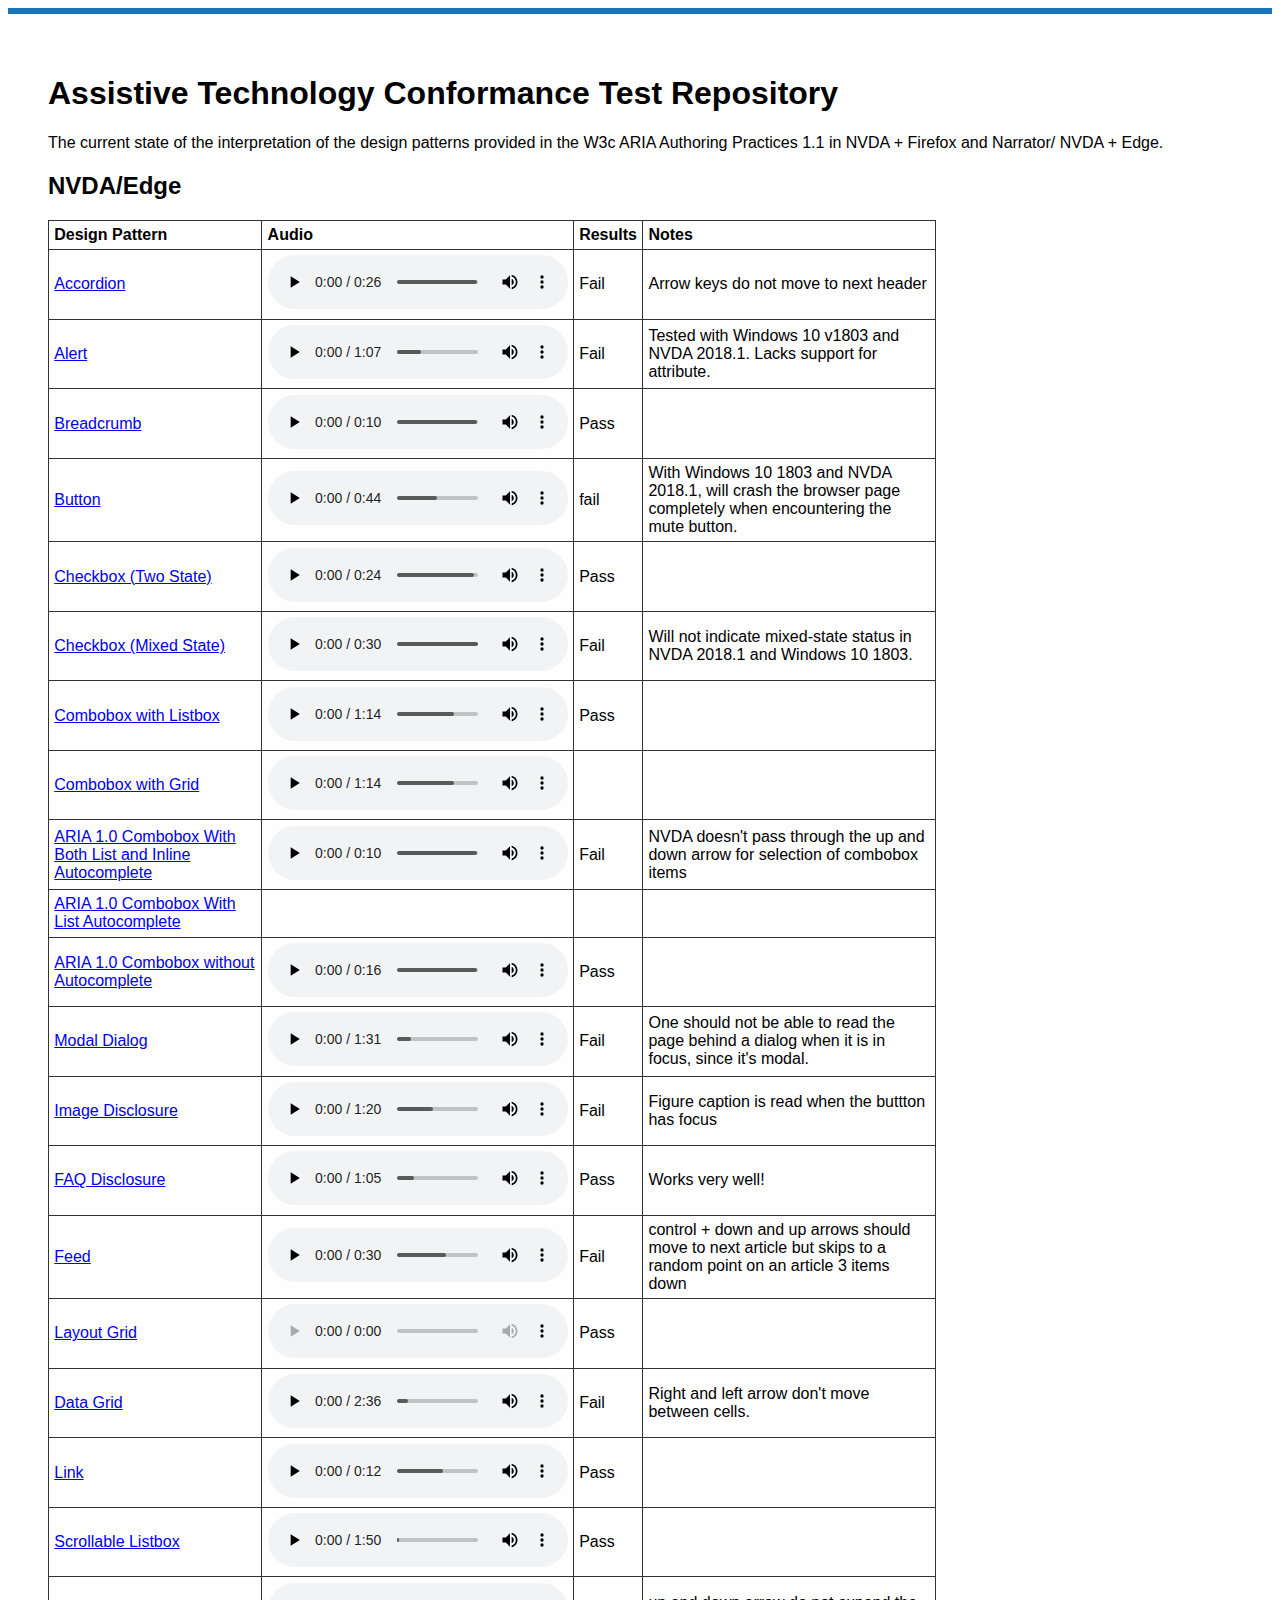
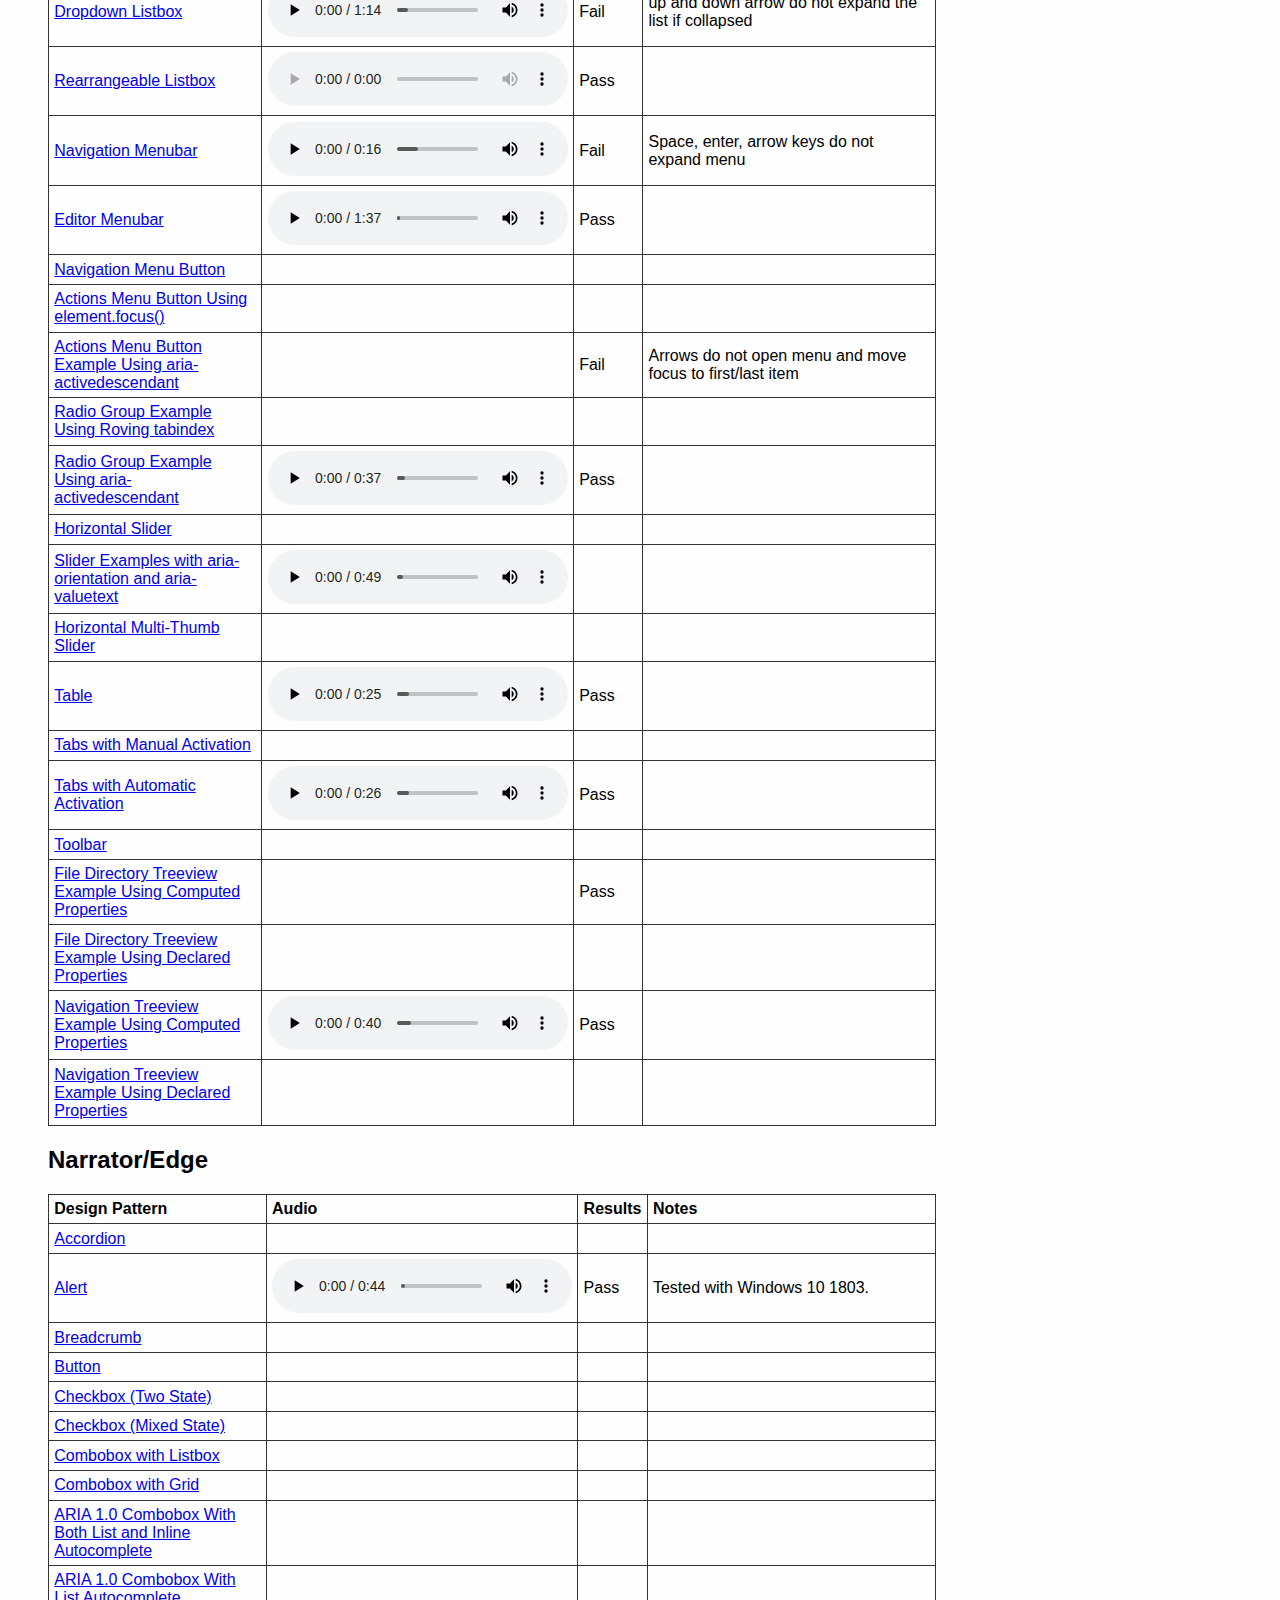
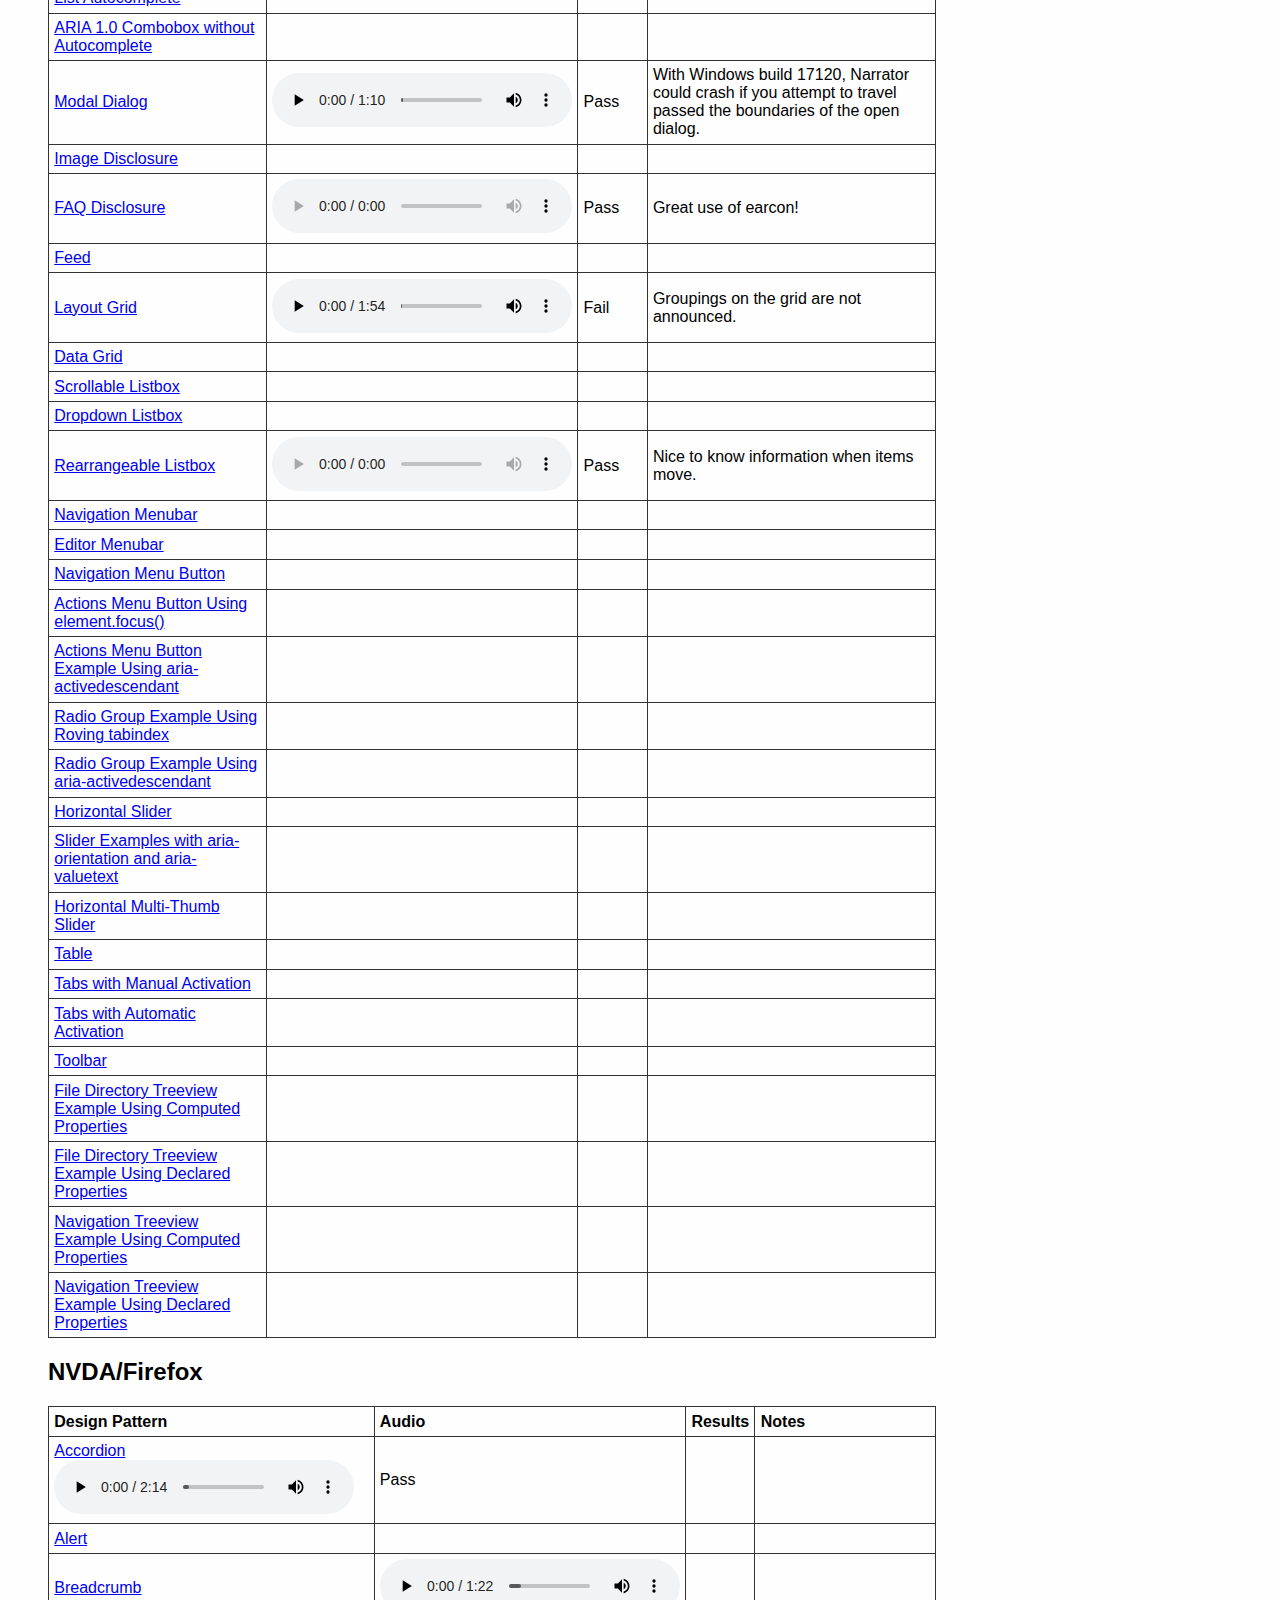
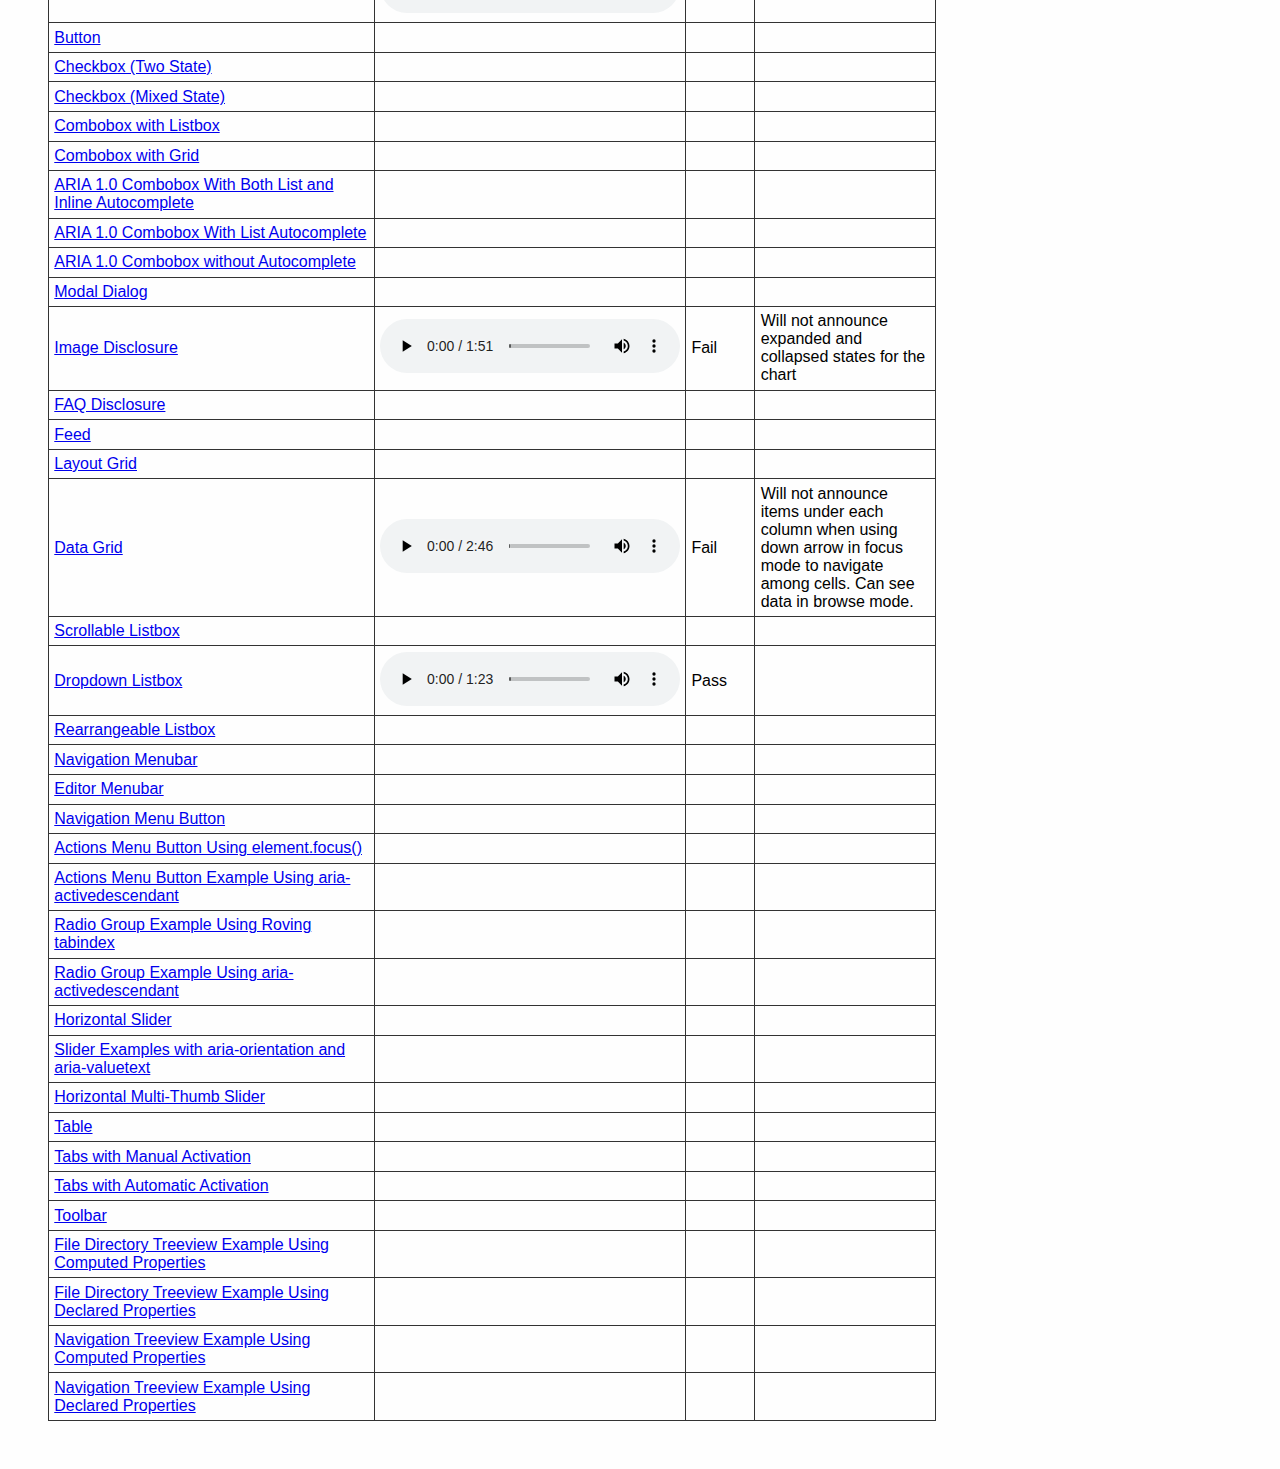
==== hostingstart.html @ 6eae8db8 "Merge branch 'master' of https://github.com/NataliePatriceTucker/ATTestRepo" ====
<!DOCTYPE html>
<html>
<head>
    <meta charset="utf-8" />
    <meta http-equiv="X-UA-Compatible" content="IE=edge">
    <title>Assistive Technology Conformance Test Repo</title>
    <link rel="stylesheet" type="text/css" media="screen" href="main.css" />
    
</head>
<body>
    <header>
        <h1>
          Assistive Technology Conformance Test Repository
        </h1>
        <p>
            The current state of the interpretation of the  design patterns provided in the W3c ARIA Authoring Practices 1.1 in NVDA +
             Firefox and Narrator/ NVDA + Edge. 
             
        </p>
      </header>
    <main>
        <h2>NVDA/Edge</h2>
<table>
    <tr>
        <th>Design Pattern</th>
        <th>Audio</th>
        <th>Results</th>
        <th>Notes </th>
    </tr>
    <tr>
        <td><a href="https://www.w3.org/TR/wai-aria-practices/examples/accordion/accordion.html">Accordion</a></td>
        <td> <audio src="audio/accordion-nve.mp3" controls></audio></td>
        <td>Fail</td>
        <td>Arrow keys do not move to next header</td>
    </tr>
    <tr>
        <td><a href="https://www.w3.org/TR/wai-aria-practices/examples/alert/index.html">Alert</a></td>
        <td> <audio src="audio/alert-nve.mp3" controls> </audio> </td>
        <td> Fail</td>
        <td>Tested with Windows 10 v1803 and NVDA 2018.1. Lacks support for attribute. </td>
    </tr>
    <tr>
        <td><a href="https://www.w3.org/TR/wai-aria-practices/examples/breadcrumb/index.html">Breadcrumb</a></td>
        <td><audio src="audio/breadcrumbs-nve.mp3" controls> </audio></td>
        <td>Pass</td>
        <td></td>
    </tr>
    <tr>
        <td><a href="https://www.w3.org/TR/wai-aria-practices/examples/button/button.html">Button</a></td>
        <td><audio src="audio/button-nve.mp3" controls> </audio> </td>
        <td> fail</td>
        <td> With Windows 10 1803 and NVDA 2018.1, will crash the browser page completely when encountering the mute button. </td>
    </tr>
    <tr>
        <td><a href="https://www.w3.org/TR/wai-aria-practices/examples/checkbox/checkbox-1/checkbox-1.html">Checkbox (Two State)</a></td>
        <td><audio src="audio/checkbox1-nve.mp3" controls> </audio></td>
        <td>Pass</td>
        <td></td>
    </tr>
    <tr>
        <td><a href="https://www.w3.org/TR/wai-aria-practices/examples/checkbox/checkbox-2/checkbox-2.html">Checkbox (Mixed State)</a></td>
        <td><audio src="audio/checkbox2-nve.mp3" controls> </audio></td>
        <td>Fail </td>
        <td>Will not indicate mixed-state status in NVDA 2018.1 and Windows 10 1803. </td>
     </tr>
    <tr>
        <td><a href="https://www.w3.org/TR/wai-aria-practices-1.1/examples/combobox/aria1.1pattern/listbox-combo.html">Combobox with Listbox</a></td>
        <td><audio src="audio/listboxcombo-nve.mp3" controls></audio> </td>
        <td>Pass</td>
        <td></td>
    </tr>
    <tr>
        <td><a href="https://www.w3.org/TR/wai-aria-practices-1.1/examples/combobox/aria1.1pattern/grid-combo.html">Combobox with Grid </a></td>
        <td><audio src="audio/listboxcombo-nve.mp3" controls></audio></td>
        <td></td>
        <td></td>
    </tr>
    <tr>
        <td><a href="https://www.w3.org/TR/wai-aria-practices-1.1/examples/combobox/aria1.0pattern/combobox-autocomplete-both.html">ARIA 1.0 Combobox With Both List and Inline Autocomplete</a></td>
        <td><audio src="audio/autocompletecomboboth-nve.mp3" controls></audio></td>
        <td>Fail</td>
        <td>NVDA doesn't pass through the up and down arrow for selection of combobox items</td>
    </tr>
    <tr>
        <td><a href="https://www.w3.org/TR/wai-aria-practices-1.1/examples/combobox/aria1.0pattern/combobox-autocomplete-list.html">ARIA 1.0 Combobox With List Autocomplete </a></td>
        <td></td>
        <td></td>
        <td></td>
    </tr>
    <tr>
        <td><a href="https://www.w3.org/TR/wai-aria-practices-1.1/examples/combobox/aria1.0pattern/combobox-autocomplete-none.html">ARIA 1.0 Combobox without Autocomplete</a></td>
        <td><audio src="audio/autocompletecombonone-nve.mp3" controls></audio></td>
        <td>Pass</td>
        <td></td>
    </tr>
    <tr>
        <td><a href="https://www.w3.org/TR/wai-aria-practices-1.1/examples/dialog-modal/dialog.html">Modal Dialog</a></td>
        <td><audio src="audio/dialog-nve.mp3" controls> </audio></td>
        <td>Fail</td>
        <td>One should not be able to read the page behind a dialog when it is in focus, since it's modal. </td>
    </tr>
    <tr>
        <td><a href="https://www.w3.org/TR/wai-aria-practices-1.1/examples/disclosure/disclosure-img-long-description.html">Image Disclosure</a></td>
        <td><audio src="audio/imagedisclosure-nve.mp3" controls></audio></td>
        <td>Fail</td>
        <td>Figure caption is read when the buttton has focus</td>
    </tr>
    <tr>
        <td><a href="https://www.w3.org/TR/wai-aria-practices-1.1/examples/disclosure/disclosure-faq.html">FAQ Disclosure</a></td>
        <td><audio src="audio/disclosureFAQ-nve.mp3" controls> </audio></td>
        <td>Pass</td>
        <td>Works very well!</td>
    </tr>
    <tr>
        <td><a href="https://www.w3.org/TR/wai-aria-practices-1.1/examples/feed/feed.html">Feed</a></td>
        <td><audio src="audio/feed-nve.mp3"controls></audio></td>
        <td>Fail</td>
        <td>control + down and up arrows should move to next article but skips to a random point on an article 3 items down</td>
    </tr>
	 <tr>
        <td><a href="https://www.w3.org/TR/wai-aria-practices-1.1/examples/grid/LayoutGrids.html">Layout Grid</a></td>
        <td><audio src="audio/layoutgrid-nve.mp3" controls> </audio></td>
        <td>Pass</td>
        <td></td>
    </tr>
    <tr>
        <td><a href="https://www.w3.org/TR/wai-aria-practices-1.1/examples/grid/advancedDataGrid.html">Data Grid</a></td>
        <td><audio src="audio/datagrid-nve.mp3"controls></audio></td>
        <td>Fail</td>
        <td>Right and left arrow don't move between cells. </td>
    </tr>
    <tr>
        <td><a href="https://www.w3.org/TR/wai-aria-practices-1.1/examples/link/link.html">Link</a></td>
        <td><audio src="audio/link-nve.mp3" controls></audio></td>
        <td>Pass</td>
        <td></td>
    </tr>
    <tr>
        <td><a href="https://www.w3.org/TR/wai-aria-practices-1.1/examples/listbox/listbox-scrollable.html">Scrollable Listbox</a></td>
        <td><audio src="audio/listboxscrollable-nve.mp3" controls> </audio> </td>
        <td>Pass</td>
        <td></td>
    </tr>
    <tr>
        <td><a href="https://www.w3.org/TR/wai-aria-practices-1.1/examples/listbox/listbox-collapsible.html">Dropdown Listbox</a></td>
        <td><audio src="audio/listboxcombo-nve.mp3" controls></audio></td>
        <td>Fail</td>
        <td>up and down arrow do not expand the list if collapsed</td>
    </tr>
    <tr>
        <td><a href="https://www.w3.org/TR/wai-aria-practices-1.1/examples/listbox/listbox-rearrangeable.html">Rearrangeable Listbox</a></td>
        <td><audio src="audio/listboxarrangeable-nve.mp3" controls> </audio> </td>
        <td>Pass</td>
        <td></td>
    </tr>
	 <tr>
        <td><a href="https://www.w3.org/TR/wai-aria-practices-1.1/examples/menubar/menubar-1/menubar-1.html">Navigation Menubar</a></td>
        <td><audio src="audio/menubar-nve.mp3" controls></audio></td>
        <td>Fail</td>
        <td>Space, enter, arrow keys do not expand menu</td>
    </tr>
    <tr>
        <td><a href="https://www.w3.org/TR/wai-aria-practices-1.1/examples/menubar/menubar-2/menubar-2.html">Editor Menubar</a></td>
        <td><audio src="audio/menubaredit-nve.mp3" controls> </audio></td>
        <td>Pass</td>
        <td></td>
    </tr>
    <tr>
        <td><a href="https://www.w3.org/TR/wai-aria-practices-1.1/examples/menu-button/menu-button-links.html">Navigation Menu Button</a></td>
        <td></td>
        <td></td>
        <td></td>
    </tr>
    <tr>
        <td><a href="https://www.w3.org/TR/wai-aria-practices-1.1/examples/menu-button/menu-button-actions.html">Actions Menu Button Using element.focus()</a></td>
        <td></td>
        <td></td>
        <td></td>
    </tr>
    <tr>
        <td><a href="https://www.w3.org/TR/wai-aria-practices-1.1/examples/menu-button/menu-button-actions-active-descendant.html">Actions Menu Button Example Using aria-activedescendant</a></td>
        <td></td>
        <td>Fail</td>
        <td>Arrows do not open menu and move focus to first/last item
        </td>
    </tr>
	<tr>
        <td><a href="https://www.w3.org/TR/wai-aria-practices-1.1/examples/radio/radio-1/radio-1.html">Radio Group Example Using Roving tabindex</a></td>
        <td></td>
        <td></td>
        <td></td>
    </tr>
    <tr>
        <td><a href="https://www.w3.org/TR/wai-aria-practices-1.1/examples/radio/radio-2/radio-2.html">Radio Group Example Using aria-activedescendant</a></td>
        <td><audio src="audio/radio2-nve.mp3" controls></audio></td>
        <td>Pass</td>
        <td></td>
    </tr>
    <tr>
        <td><a href="https://www.w3.org/TR/wai-aria-practices-1.1/examples/slider/slider-1.html">Horizontal Slider</a></td>
        <td></td>
        <td></td>
        <td></td>
    </tr>
    <tr>
        <td><a href="https://www.w3.org/TR/wai-aria-practices-1.1/examples/slider/slider-2.html">Slider Examples with aria-orientation and aria-valuetext</a></td>
        <td><audio src="audio/slider2-nve.mp3" controls></audio></td>
        <td></td>
        <td></td>
    </tr>
    <tr>
        <td><a href="https://www.w3.org/TR/wai-aria-practices-1.1/examples/slider/multithumb-slider.html">Horizontal Multi-Thumb Slider</a></td>
        <td></td>
        <td></td>
        <td></td>
    </tr>
	<tr>
        <td><a href="https://www.w3.org/TR/wai-aria-practices-1.1/examples/table/table.html">Table</a></td>
        <td><audio src="audio/table-nve.mp3" controls></audio></td>
        <td>Pass</td>
        <td></td>
    </tr>
    <tr>
        <td><a href="https://www.w3.org/TR/wai-aria-practices-1.1/examples/tabs/tabs-2/tabs.html">Tabs with Manual Activation</a></td>
        <td></td>
        <td></td>
        <td></td>
    </tr>
    <tr>
        <td><a href="https://www.w3.org/TR/wai-aria-practices-1.1/examples/tabs/tabs-1/tabs.html">Tabs with Automatic Activation</a></td>
        <td><audio src="audio/tabs-nve.mp3" controls></audio></td>
        <td>Pass</td>
        <td></td>
    </tr>
    <tr>
        <td><a href="https://www.w3.org/TR/wai-aria-practices-1.1/examples/toolbar/toolbar.html">Toolbar</a></td>
        <td></td>
        <td></td>
        <td></td>
    </tr>
    <tr>
        <td><a href="https://www.w3.org/TR/wai-aria-practices-1.1/examples/treeview/treeview-1/treeview-1a.html">File Directory Treeview Example Using Computed Properties</a></td>
        <td><audio src="audio/treeview1a-nve.mp3" controlx></audio></td>
        <td>Pass</td>
        <td></td>
    </tr>
	<tr>
        <td><a href="https://www.w3.org/TR/wai-aria-practices-1.1/examples/treeview/treeview-1/treeview-1b.html">File Directory Treeview Example Using Declared Properties </a></td>
        <td></td>
        <td></td>
        <td></td>
    </tr>
    <tr>
        <td><a href="https://www.w3.org/TR/wai-aria-practices-1.1/examples/treeview/treeview-2/treeview-2a.html">Navigation Treeview Example Using Computed Properties</a></td>
        <td><audio src="audio/treeview2a-nve.mp3" controls></audio></td>
        <td>Pass</td>
        <td></td>
    </tr>
    <tr>
        <td><a href="https://www.w3.org/TR/wai-aria-practices-1.1/examples/treeview/treeview-2/treeview-2b.html
">Navigation Treeview Example Using Declared Properties</a></td>
        <td></td>
        <td></td>
        <td></td>
    </tr>
    

</table>

        <h2>Narrator/Edge</h2>
        <table>
            <tr>
                <th>Design Pattern</th>
                <th>Audio</th>
                <th>Results</th>
                <th>Notes </th>
            </tr>
            <tr>
                <td><a href="https://www.w3.org/TR/wai-aria-practices/examples/accordion/accordion.html">Accordion</a></td>
                <td></td>
                <td></td>
                <td></td>
            </tr>
            <tr>
                <td><a href="https://www.w3.org/TR/wai-aria-practices/examples/alert/index.html">Alert</a></td>
                <td><audio src="audio/alert-nae.mp3" controls> </audio></td>
                <td>Pass </td>
                <td>Tested with Windows 10 1803. </td>
            </tr>
            <tr>
                <td><a href="https://www.w3.org/TR/wai-aria-practices/examples/breadcrumb/index.html">Breadcrumb</a></td>
                <td></td>
                <td></td>
                <td></td>
            </tr>
            <tr>
                <td><a href="https://www.w3.org/TR/wai-aria-practices/examples/button/button.html">Button</a></td>
                <td></td>
                <td></td>
                <td></td>
            </tr>
            <tr>
                <td><a href="https://www.w3.org/TR/wai-aria-practices/examples/checkbox/checkbox-1/checkbox-1.html">Checkbox (Two State)</a></td>
                <td></td>
                <td></td>
                <td></td>
            </tr>
            <tr>
                <td><a href="https://www.w3.org/TR/wai-aria-practices/examples/checkbox/checkbox-2/checkbox-2.html">Checkbox (Mixed State)</a></td>
                <td></td>
                <td></td>
                <td></td>
             </tr>
            <tr>
                <td><a href="https://www.w3.org/TR/wai-aria-practices-1.1/examples/combobox/aria1.1pattern/listbox-combo.html">Combobox with Listbox</a></td>
                <td></td>
                <td></td>
                <td></td>
            </tr>
            <tr>
                <td><a href="https://www.w3.org/TR/wai-aria-practices-1.1/examples/combobox/aria1.1pattern/grid-combo.html">Combobox with Grid </a></td>
                <td></td>
                <td></td>
                <td></td>
            </tr>
            <tr>
                <td><a href="https://www.w3.org/TR/wai-aria-practices-1.1/examples/combobox/aria1.0pattern/combobox-autocomplete-both.html">ARIA 1.0 Combobox With Both List and Inline Autocomplete</a></td>
                <td></td>
                <td></td>
                <td></td>
            </tr>
            <tr>
                <td><a href="https://www.w3.org/TR/wai-aria-practices-1.1/examples/combobox/aria1.0pattern/combobox-autocomplete-list.html">ARIA 1.0 Combobox With List Autocomplete </a></td>
                <td></td>
                <td></td>
                <td></td>
            </tr>
            <tr>
                <td><a href="https://www.w3.org/TR/wai-aria-practices-1.1/examples/combobox/aria1.0pattern/combobox-autocomplete-none.html">ARIA 1.0 Combobox without Autocomplete</a></td>
                <td></td>
                <td></td>
                <td></td>
            </tr>
            <tr>
                <td><a href="https://www.w3.org/TR/wai-aria-practices-1.1/examples/dialog-modal/dialog.html">Modal Dialog</a></td>
                <td><audio src="audio/dialog-nae.mp3" controls> </audio></td>
                <td>Pass</td>
                <td>With Windows build 17120, Narrator could crash if you attempt to travel passed the boundaries of the open dialog. </td>
            </tr>
            <tr>
                <td><a href="https://www.w3.org/TR/wai-aria-practices-1.1/examples/disclosure/disclosure-img-long-description.html">Image Disclosure</a></td>
                <td></td>
                <td></td>
                <td></td>
            </tr>
            <tr>
                <td><a href="https://www.w3.org/TR/wai-aria-practices-1.1/examples/disclosure/disclosure-faq.html">FAQ Disclosure</a></td>
                <td><audio src="audio/disclosureFAQ-nae.mp3" controls> </audio></td>
                <td>Pass</td>
                <td>Great use of earcon!</td>
            </tr>
            <tr>
                <td><a href="https://www.w3.org/TR/wai-aria-practices-1.1/examples/feed/feed.html">Feed</a></td>
                <td></td>
                <td></td>
                <td></td>
            </tr>
             <tr>
                <td><a href="https://www.w3.org/TR/wai-aria-practices-1.1/examples/grid/LayoutGrids.html">Layout Grid</a></td>
                <td><audio src="audio/layoutgrid-nae.mp3" controls> </audio></td>
                <td>Fail</td>
                <td>Groupings on the grid are not announced.</td>
            </tr>
            <tr>
                <td><a href="https://www.w3.org/TR/wai-aria-practices-1.1/examples/grid/advancedDataGrid.html">Data Grid</a></td>
                <td></td>
                <td></td>
                <td></td>
            </tr>
            <tr>
                <td><a href="https://www.w3.org/TR/wai-aria-practices-1.1/examples/listbox/listbox-scrollable.html">Scrollable Listbox</a></td>
                <td></td>
                <td></td>
                <td></td>
            </tr>
            <tr>
                <td><a href="https://www.w3.org/TR/wai-aria-practices-1.1/examples/listbox/listbox-collapsible.html">Dropdown Listbox</a></td>
                <td></td>
                <td></td>
                <td></td>
            </tr>
            <tr>
                <td><a href="https://www.w3.org/TR/wai-aria-practices-1.1/examples/listbox/listbox-rearrangeable.html">Rearrangeable Listbox</a></td>
                <td><audio src="audio/listboxarrangeable-nae.mp3" controls> </audio> </td>
                <td>Pass</td>
                <td>Nice to know information when items move.</td>
            </tr>
             <tr>
                <td><a href="https://www.w3.org/TR/wai-aria-practices-1.1/examples/menubar/menubar-1/menubar-1.html">Navigation Menubar</a></td>
                <td></td>
                <td></td>
                <td></td>
            </tr>
            <tr>
                <td><a href="https://www.w3.org/TR/wai-aria-practices-1.1/examples/menubar/menubar-2/menubar-2.html">Editor Menubar</a></td>
                <td></td>
                <td></td>
                <td></td>
            </tr>
            <tr>
                <td><a href="https://www.w3.org/TR/wai-aria-practices-1.1/examples/menu-button/menu-button-links.html">Navigation Menu Button</a></td>
                <td></td>
                <td></td>
                <td></td>
            </tr>
            <tr>
                <td><a href="https://www.w3.org/TR/wai-aria-practices-1.1/examples/menu-button/menu-button-actions.html">Actions Menu Button Using element.focus()</a></td>
                <td></td>
                <td></td>
                <td></td>
            </tr>
            <tr>
                <td><a href="https://www.w3.org/TR/wai-aria-practices-1.1/examples/menu-button/menu-button-actions-active-descendant.html">Actions Menu Button Example Using aria-activedescendant</a></td>
                <td></td>
                <td></td>
                <td></td>
            </tr>
            <tr>
                <td><a href="https://www.w3.org/TR/wai-aria-practices-1.1/examples/radio/radio-1/radio-1.html">Radio Group Example Using Roving tabindex</a></td>
                <td></td>
                <td></td>
                <td></td>
            </tr>
            <tr>
                <td><a href="https://www.w3.org/TR/wai-aria-practices-1.1/examples/radio/radio-2/radio-2.html">Radio Group Example Using aria-activedescendant</a></td>
                <td></td>
                <td></td>
                <td></td>
            </tr>
            <tr>
                <td><a href="https://www.w3.org/TR/wai-aria-practices-1.1/examples/slider/slider-1.html">Horizontal Slider</a></td>
                <td></td>
                <td></td>
                <td></td>
            </tr>
            <tr>
                <td><a href="https://www.w3.org/TR/wai-aria-practices-1.1/examples/slider/slider-2.html">Slider Examples with aria-orientation and aria-valuetext</a></td>
                <td></td>
                <td></td>
                <td></td>
            </tr>
            <tr>
                <td><a href="https://www.w3.org/TR/wai-aria-practices-1.1/examples/slider/multithumb-slider.html">Horizontal Multi-Thumb Slider</a></td>
                <td></td>
                <td></td>
                <td></td>
            </tr>
            <tr>
                <td><a href="https://www.w3.org/TR/wai-aria-practices-1.1/examples/table/table.html">Table</a></td>
                <td></td>
                <td></td>
                <td></td>
            </tr>
            <tr>
                <td><a href="https://www.w3.org/TR/wai-aria-practices-1.1/examples/tabs/tabs-2/tabs.html">Tabs with Manual Activation</a></td>
                <td></td>
                <td></td>
                <td></td>
            </tr>
            <tr>
                <td><a href="https://www.w3.org/TR/wai-aria-practices-1.1/examples/tabs/tabs-1/tabs.html
        ">Tabs with Automatic Activation</a></td>
                <td></td>
                <td></td>
                <td></td>
            </tr>
            <tr>
                <td><a href="https://www.w3.org/TR/wai-aria-practices-1.1/examples/toolbar/toolbar.html">Toolbar</a></td>
                <td></td>
                <td></td>
                <td></td>
            </tr>
            <tr>
                <td><a href="https://www.w3.org/TR/wai-aria-practices-1.1/examples/treeview/treeview-1/treeview-1a.html">File Directory Treeview Example Using Computed Properties</a></td>
                <td></td>
                <td></td>
                <td></td>
            </tr>
            <tr>
                <td><a href="https://www.w3.org/TR/wai-aria-practices-1.1/examples/treeview/treeview-1/treeview-1b.html">File Directory Treeview Example Using Declared Properties </a></td>
                <td></td>
                <td></td>
                <td></td>
            </tr>
            <tr>
                <td><a href="https://www.w3.org/TR/wai-aria-practices-1.1/examples/treeview/treeview-2/treeview-2b.html">Navigation Treeview Example Using Computed Properties</a></td>
                <td></td>
                <td></td>
                <td></td>
            </tr>
            <tr>
                <td><a href="https://www.w3.org/TR/wai-aria-practices-1.1/examples/treeview/treeview-2/treeview-2b.html
        ">Navigation Treeview Example Using Declared Properties</a></td>
                <td></td>
                <td></td>
                <td></td>
            </tr>
            
        
        </table>

        <h2>NVDA/Firefox</h2>

        <table>
            <tr>
                <th>Design Pattern</th>
                <th>Audio</th>
                <th>Results</th>
                <th>Notes </th>
            </tr>
            <tr>
                <td><a href="https://www.w3.org/TR/wai-aria-practices/examples/accordion/accordion.html">Accordion</a><audio src="audio/accordion-nvf.mp3" controls> </audio></td>
                <td> Pass</td>
                <td></td>
                <td></td>
            </tr>
            <tr>
                <td><a href="https://www.w3.org/TR/wai-aria-practices/examples/alert/index.html">Alert</a></td>
                <td></td>
                <td></td>
                <td></td>
            </tr>
            <tr>
                <td><a href="https://www.w3.org/TR/wai-aria-practices/examples/breadcrumb/index.html">Breadcrumb</a></td>
                <td><audio src="audio/breadcrumb-nvf.mp3" controls> </audio> </td>
                <td></td>
                <td></td>
            </tr>
            <tr>
                <td><a href="https://www.w3.org/TR/wai-aria-practices/examples/button/button.html">Button</a></td>
                <td></td>
                <td></td>
                <td></td>
            </tr>
            <tr>
                <td><a href="https://www.w3.org/TR/wai-aria-practices/examples/checkbox/checkbox-1/checkbox-1.html">Checkbox (Two State)</a></td>
                <td></td>
                <td></td>
                <td></td>
            </tr>
            <tr>
                <td><a href="https://www.w3.org/TR/wai-aria-practices/examples/checkbox/checkbox-2/checkbox-2.html">Checkbox (Mixed State)</a></td>
                <td></td>
                <td></td>
                <td></td>
             </tr>
            <tr>
                <td><a href="https://www.w3.org/TR/wai-aria-practices-1.1/examples/combobox/aria1.1pattern/listbox-combo.html">Combobox with Listbox</a></td>
                <td></td>
                <td></td>
                <td></td>
            </tr>
            <tr>
                <td><a href="https://www.w3.org/TR/wai-aria-practices-1.1/examples/combobox/aria1.1pattern/grid-combo.html">Combobox with Grid </a></td>
                <td></td>
                <td></td>
                <td></td>
            </tr>
            <tr>
                <td><a href="https://www.w3.org/TR/wai-aria-practices-1.1/examples/combobox/aria1.0pattern/combobox-autocomplete-both.html">ARIA 1.0 Combobox With Both List and Inline Autocomplete</a></td>
                <td></td>
                <td></td>
                <td></td>
            </tr>
            <tr>
                <td><a href="https://www.w3.org/TR/wai-aria-practices-1.1/examples/combobox/aria1.0pattern/combobox-autocomplete-list.html">ARIA 1.0 Combobox With List Autocomplete </a></td>
                <td></td>
                <td></td>
                <td></td>
            </tr>
            <tr>
                <td><a href="https://www.w3.org/TR/wai-aria-practices-1.1/examples/combobox/aria1.0pattern/combobox-autocomplete-none.html">ARIA 1.0 Combobox without Autocomplete</a></td>
                <td></td>
                <td></td>
                <td></td>
            </tr>
            <tr>
                <td><a href="https://www.w3.org/TR/wai-aria-practices-1.1/examples/dialog-modal/dialog.html">Modal Dialog</a></td>
                <td></td>
                <td></td>
                <td></td>
            </tr>
            <tr>
                <td><a href="https://www.w3.org/TR/wai-aria-practices-1.1/examples/disclosure/disclosure-img-long-description.html">Image Disclosure</a></td>
                <td><audio src="audio/disclosureImage-nvf.mp3" controls> </audio> </td>
                <td>Fail </td>
                <td>Will not announce expanded and collapsed states for the chart</td>
            </tr>
            <tr>
                <td><a href="https://www.w3.org/TR/wai-aria-practices-1.1/examples/disclosure/disclosure-faq.html">FAQ Disclosure</a></td>
                <td></td>
                <td></td>
                <td></td>
            </tr>
            <tr>
                <td><a href="https://www.w3.org/TR/wai-aria-practices-1.1/examples/feed/feed.html">Feed</a></td>
                <td></td>
                <td></td>
                <td></td>
            </tr>
             <tr>
                <td><a href="https://www.w3.org/TR/wai-aria-practices-1.1/examples/grid/LayoutGrids.html">Layout Grid</a></td>
                <td></td>
                <td></td>
                <td></td>
            </tr>
            <tr>
                <td><a href="https://www.w3.org/TR/wai-aria-practices-1.1/examples/grid/advancedDataGrid.html">Data Grid</a></td>
                <td><audio src="audio/datagrid-nvf.mp3" controls> </audio></td>
                <td>Fail</td>
                <td>Will not announce items under each column when using down arrow in focus mode to navigate among cells. Can see data in browse mode. </td>
            </tr>
            <tr>
                <td><a href="https://www.w3.org/TR/wai-aria-practices-1.1/examples/listbox/listbox-scrollable.html">Scrollable Listbox</a></td>
                <td></td>
                <td></td>
                <td></td>
            </tr>
            <tr>
                <td><a href="https://www.w3.org/TR/wai-aria-practices-1.1/examples/listbox/listbox-collapsible.html">Dropdown Listbox</a></td>
                <td><audio src="audio/listboxcollapsable-nvf.mp3" controls> </audio></td>
                <td>Pass</td>
                <td></td>
            </tr>
            <tr>
                <td><a href="https://www.w3.org/TR/wai-aria-practices-1.1/examples/listbox/listbox-rearrangeable.html">Rearrangeable Listbox</a></td>
                <td></td>
                <td></td>
                <td></td>
            </tr>
             <tr>
                <td><a href="https://www.w3.org/TR/wai-aria-practices-1.1/examples/menubar/menubar-1/menubar-1.html">Navigation Menubar</a></td>
                <td></td>
                <td></td>
                <td></td>
            </tr>
            <tr>
                <td><a href="https://www.w3.org/TR/wai-aria-practices-1.1/examples/menubar/menubar-2/menubar-2.html">Editor Menubar</a></td>
                <td></td>
                <td></td>
                <td></td>
            </tr>
            <tr>
                <td><a href="https://www.w3.org/TR/wai-aria-practices-1.1/examples/menu-button/menu-button-links.html">Navigation Menu Button</a></td>
                <td></td>
                <td></td>
                <td></td>
            </tr>
            <tr>
                <td><a href="https://www.w3.org/TR/wai-aria-practices-1.1/examples/menu-button/menu-button-actions.html">Actions Menu Button Using element.focus()</a></td>
                <td></td>
                <td></td>
                <td></td>
            </tr>
            <tr>
                <td><a href="https://www.w3.org/TR/wai-aria-practices-1.1/examples/menu-button/menu-button-actions-active-descendant.html">Actions Menu Button Example Using aria-activedescendant</a></td>
                <td></td>
                <td></td>
                <td></td>
            </tr>
            <tr>
                <td><a href="https://www.w3.org/TR/wai-aria-practices-1.1/examples/radio/radio-1/radio-1.html">Radio Group Example Using Roving tabindex</a></td>
                <td></td>
                <td></td>
                <td></td>
            </tr>
            <tr>
                <td><a href="https://www.w3.org/TR/wai-aria-practices-1.1/examples/radio/radio-2/radio-2.html">Radio Group Example Using aria-activedescendant</a></td>
                <td></td>
                <td></td>
                <td></td>
            </tr>
            <tr>
                <td><a href="https://www.w3.org/TR/wai-aria-practices-1.1/examples/slider/slider-1.html">Horizontal Slider</a></td>
                <td></td>
                <td></td>
                <td></td>
            </tr>
            <tr>
                <td><a href="https://www.w3.org/TR/wai-aria-practices-1.1/examples/slider/slider-2.html">Slider Examples with aria-orientation and aria-valuetext</a></td>
                <td></td>
                <td></td>
                <td></td>
            </tr>
            <tr>
                <td><a href="https://www.w3.org/TR/wai-aria-practices-1.1/examples/slider/multithumb-slider.html">Horizontal Multi-Thumb Slider</a></td>
                <td></td>
                <td></td>
                <td></td>
            </tr>
            <tr>
                <td><a href="https://www.w3.org/TR/wai-aria-practices-1.1/examples/table/table.html">Table</a></td>
                <td></td>
                <td></td>
                <td></td>
            </tr>
            <tr>
                <td><a href="https://www.w3.org/TR/wai-aria-practices-1.1/examples/tabs/tabs-2/tabs.html">Tabs with Manual Activation</a></td>
                <td></td>
                <td></td>
                <td></td>
            </tr>
            <tr>
                <td><a href="https://www.w3.org/TR/wai-aria-practices-1.1/examples/tabs/tabs-1/tabs.html
        ">Tabs with Automatic Activation</a></td>
                <td></td>
                <td></td>
                <td></td>
            </tr>
            <tr>
                <td><a href="https://www.w3.org/TR/wai-aria-practices-1.1/examples/toolbar/toolbar.html">Toolbar</a></td>
                <td></td>
                <td></td>
                <td></td>
            </tr>
            <tr>
                <td><a href="https://www.w3.org/TR/wai-aria-practices-1.1/examples/treeview/treeview-1/treeview-1a.html">File Directory Treeview Example Using Computed Properties</a></td>
                <td></td>
                <td></td>
                <td></td>
            </tr>
            <tr>
                <td><a href="https://www.w3.org/TR/wai-aria-practices-1.1/examples/treeview/treeview-1/treeview-1b.html">File Directory Treeview Example Using Declared Properties </a></td>
                <td></td>
                <td></td>
                <td></td>
            </tr>
            <tr>
                <td><a href="https://www.w3.org/TR/wai-aria-practices-1.1/examples/treeview/treeview-2/treeview-2b.html">Navigation Treeview Example Using Computed Properties</a></td>
                <td></td>
                <td></td>
                <td></td>
            </tr>
            <tr>
                <td><a href="https://www.w3.org/TR/wai-aria-practices-1.1/examples/treeview/treeview-2/treeview-2b.html
        ">Navigation Treeview Example Using Declared Properties</a></td>
                <td></td>
                <td></td>
                <td></td>
            </tr>
            
        
        </table>

    </main>
  
</body>
</html>
---- main.css ----
@font-face {
    font-family: 'Roboto Slab';
    src: url("fonts/RobotoSlab-Bold-webfont.eot");
    src: url("fonts/RobotoSlab-Bold-webfont.eot?#iefix") format("embedded-opentype"), url("fonts/RobotoSlab-Bold-webfont.woff") format("woff"), url("fonts/RobotoSlab-Bold-webfont.ttf") format("truetype"), url("fonts/RobotoSlab-Bold-webfont.svg#roboto_slabbold") format("svg");
    font-weight: 700;
    font-style: normal;
  }
  
  /* Body & HTML
  -------------------------------------------------- */
  html {
    font-family: Calibri, Candara, Geneva, sans-serif;
  }
  
  body {
    background: #fefefe;
    border-top: 6px solid #1b75bc;
    padding: 2.5em;
  }


table {
    border: 0;
    border-collapse: collapse;
    border-spacing: 0;
    font-size: 1em;
    width: 75%;
  }
  

  th,
  td {
    border: 1px solid #333;
    padding: .33em;
    text-align: left;
  }
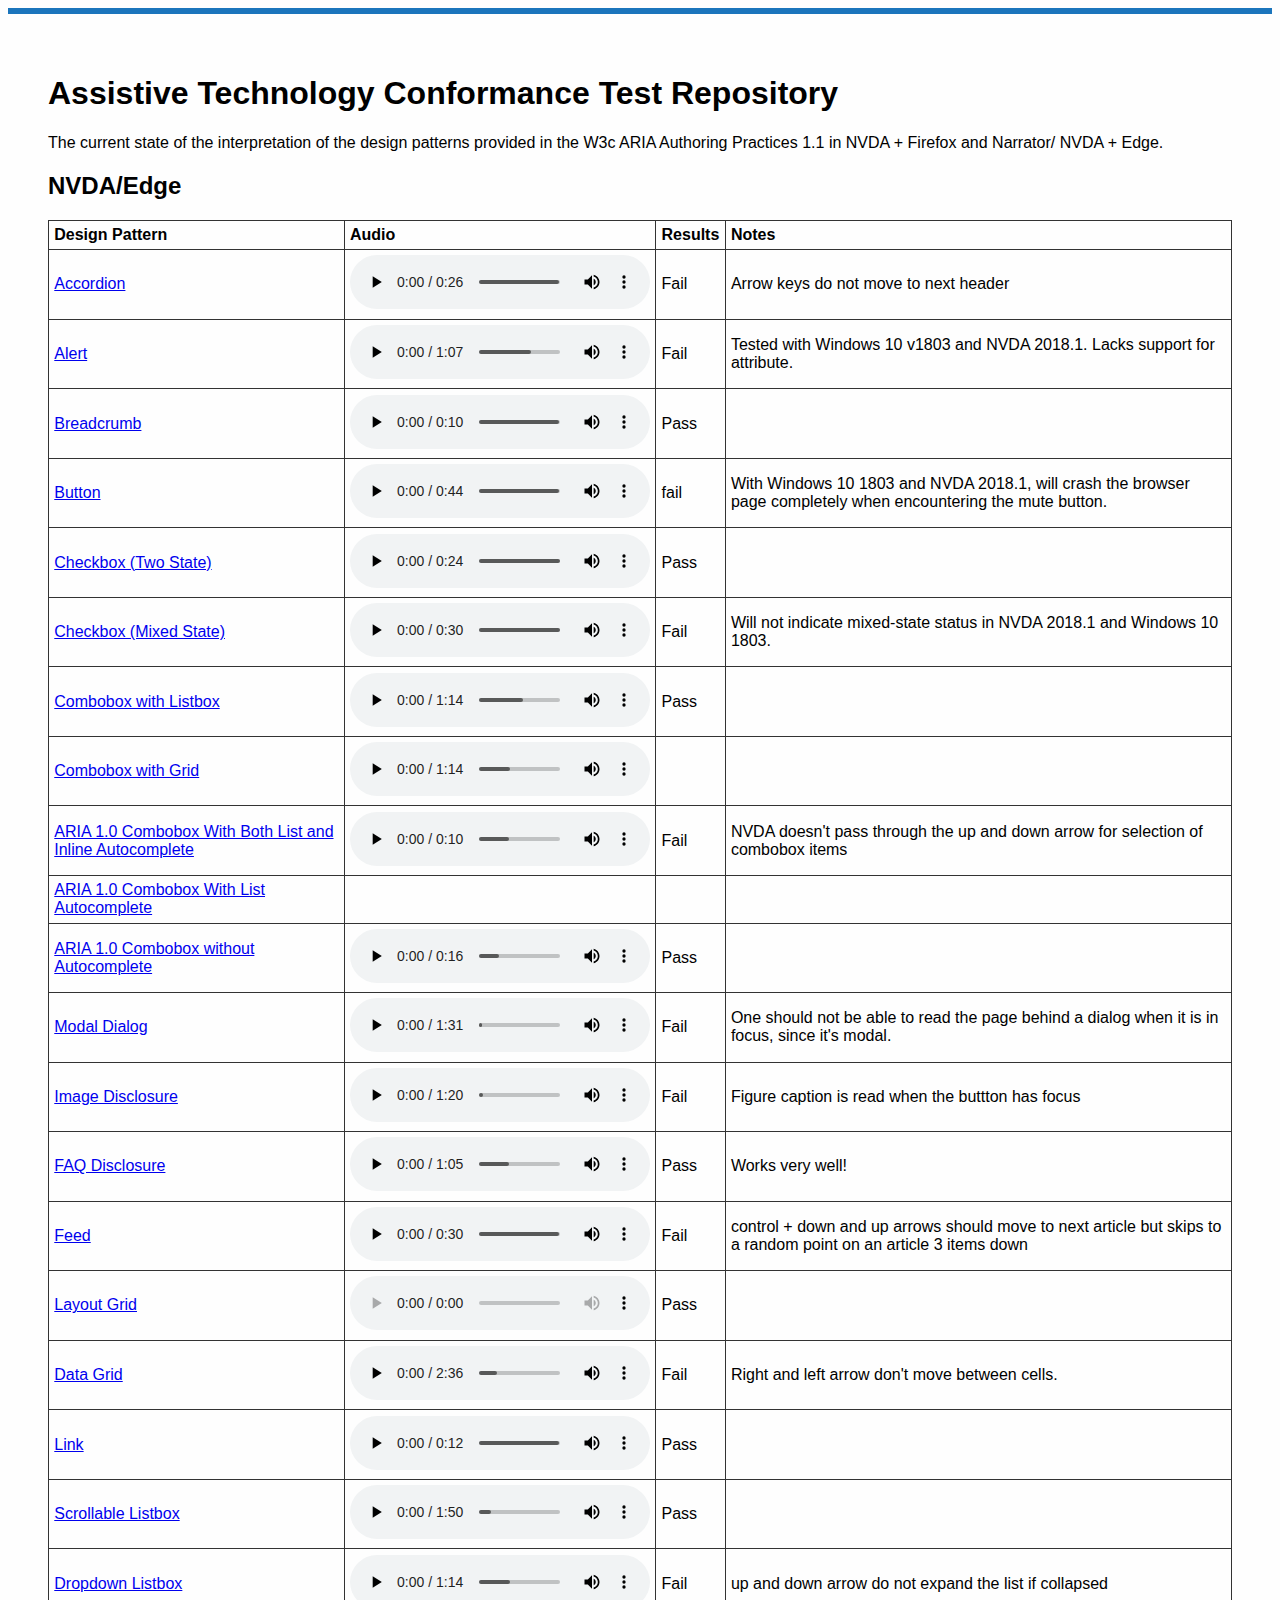
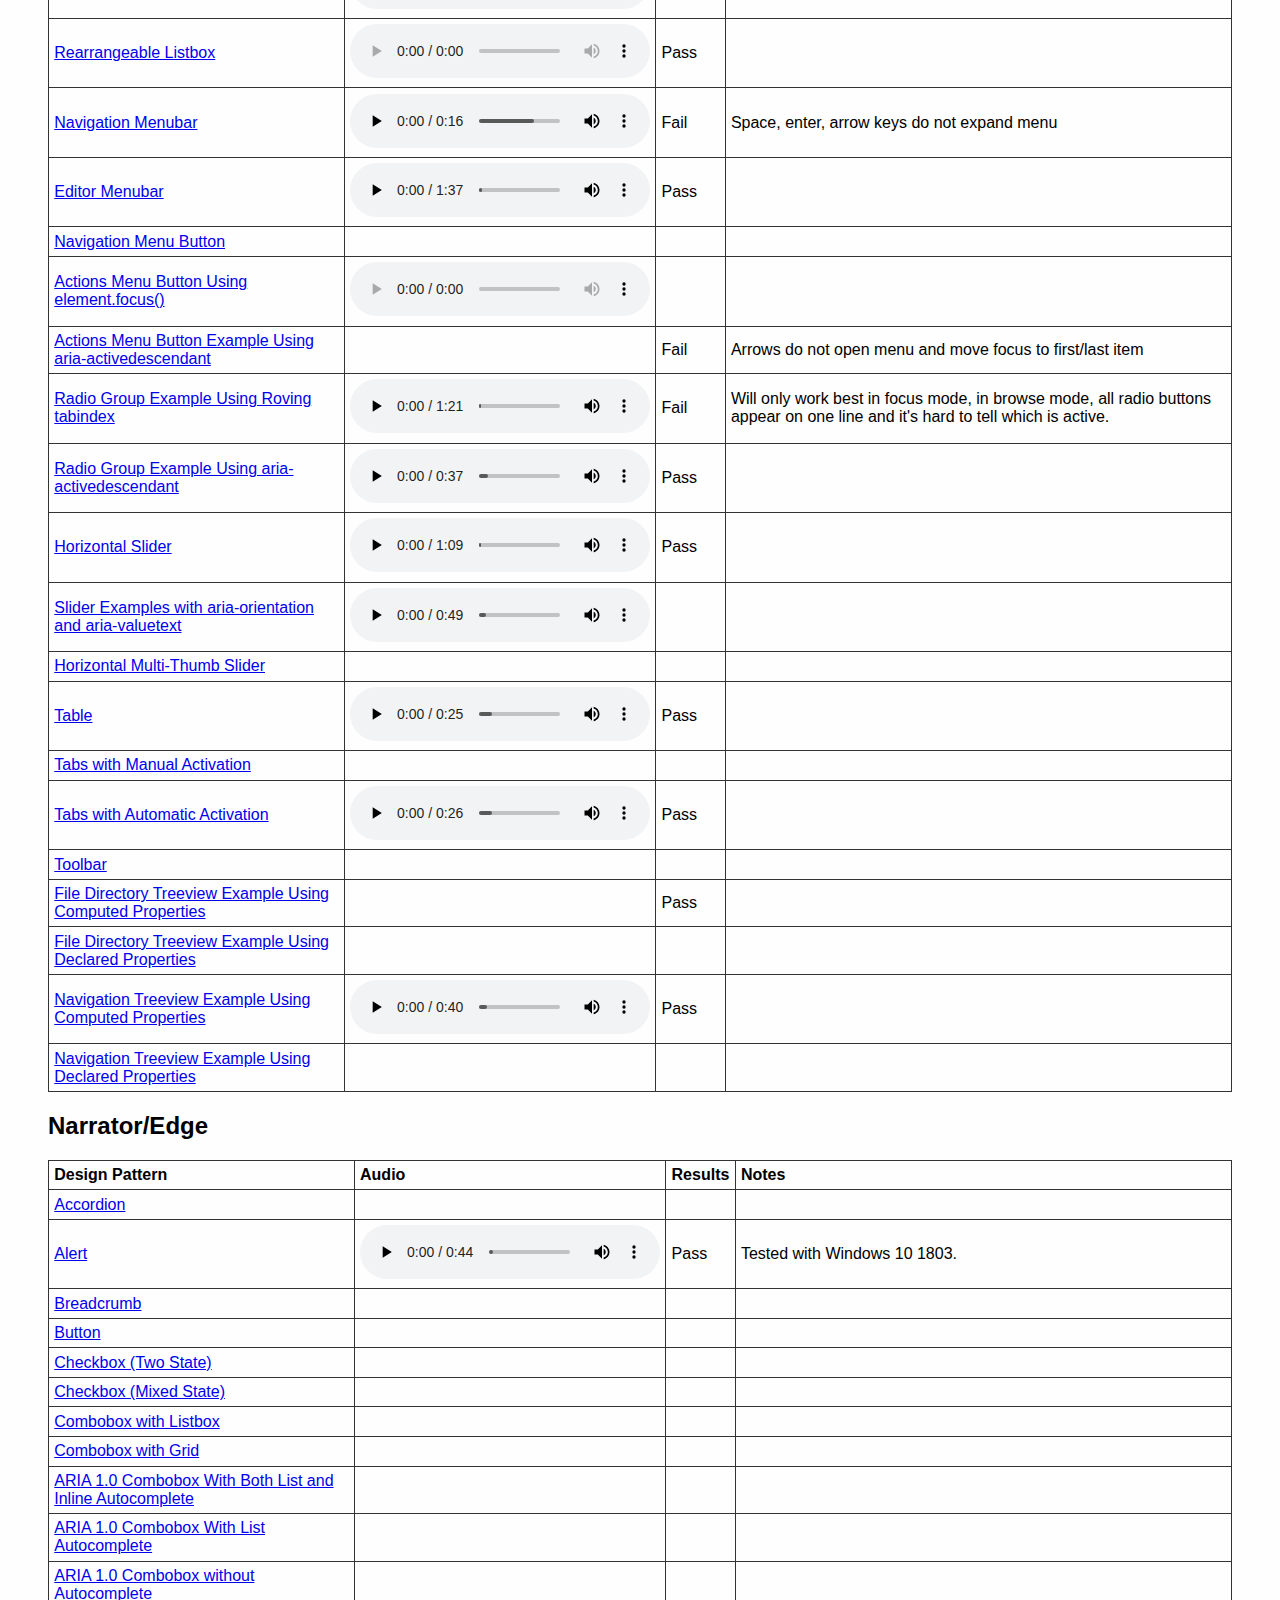
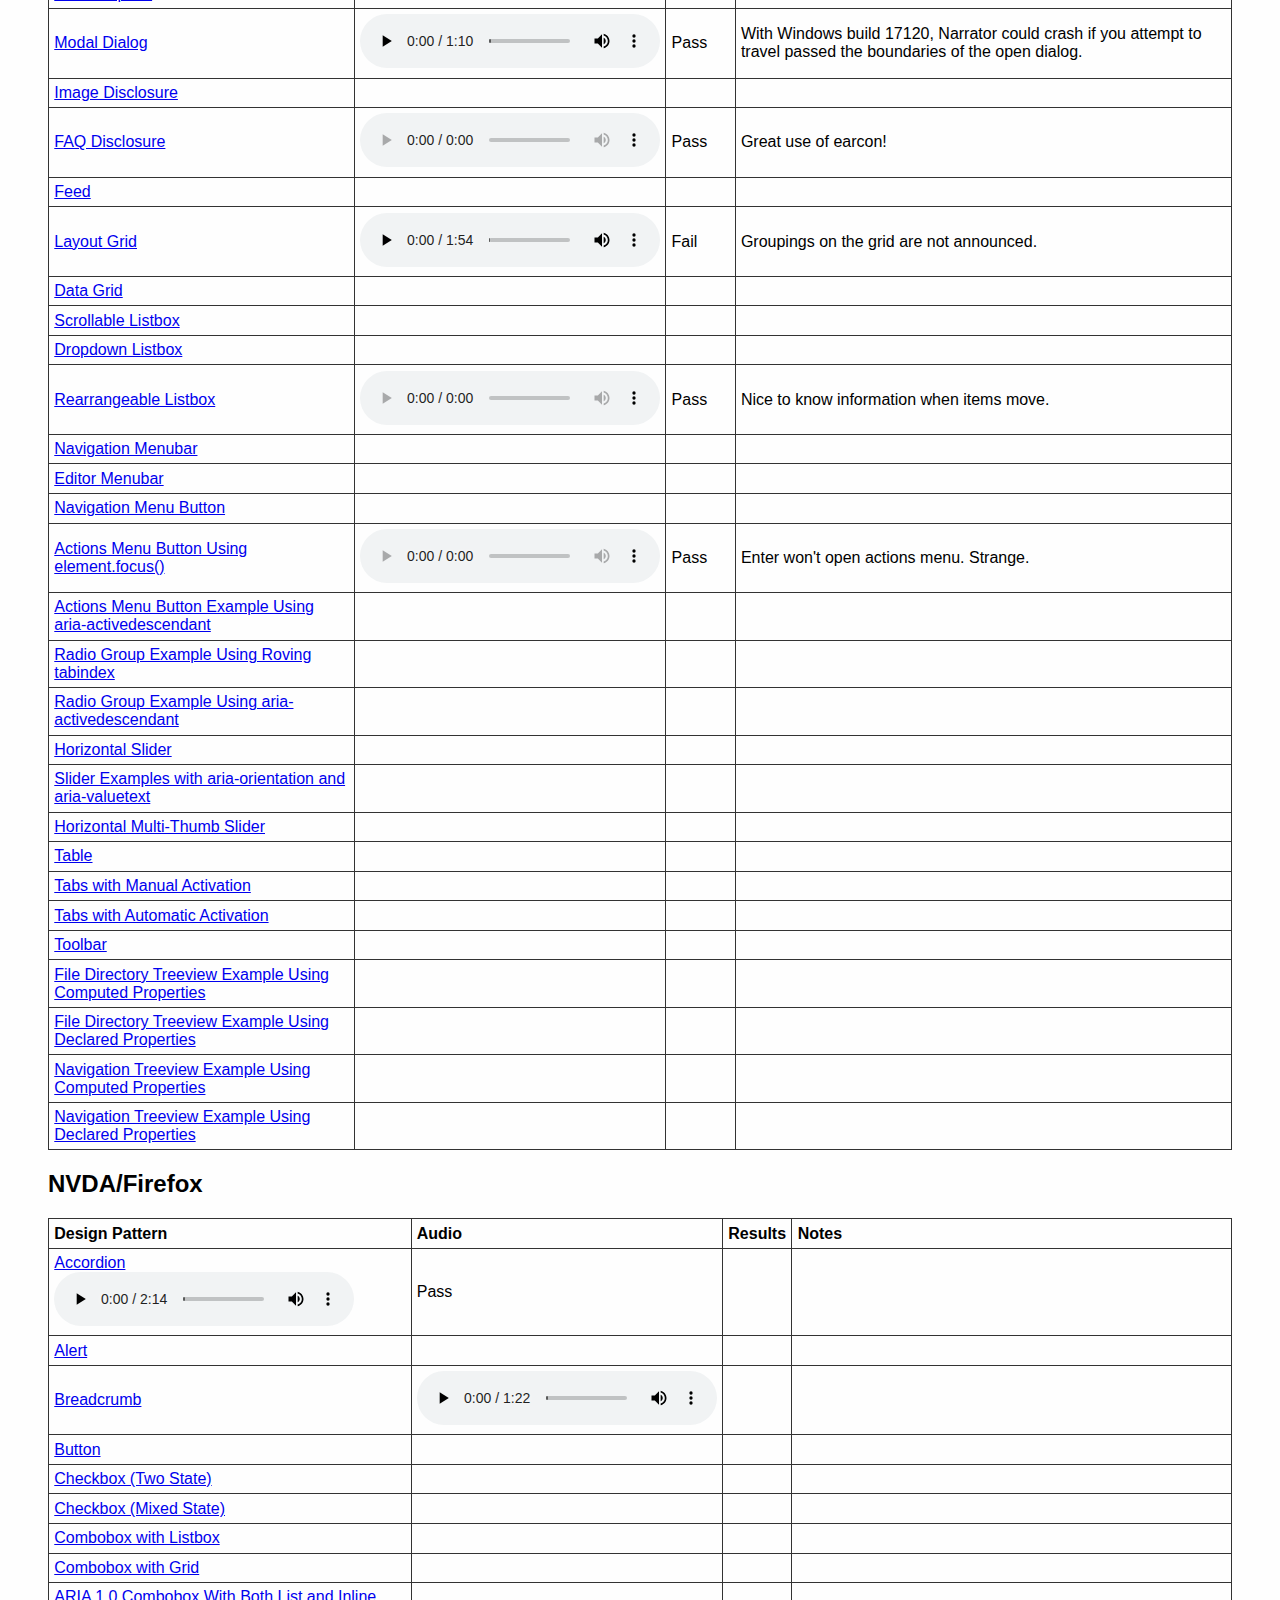
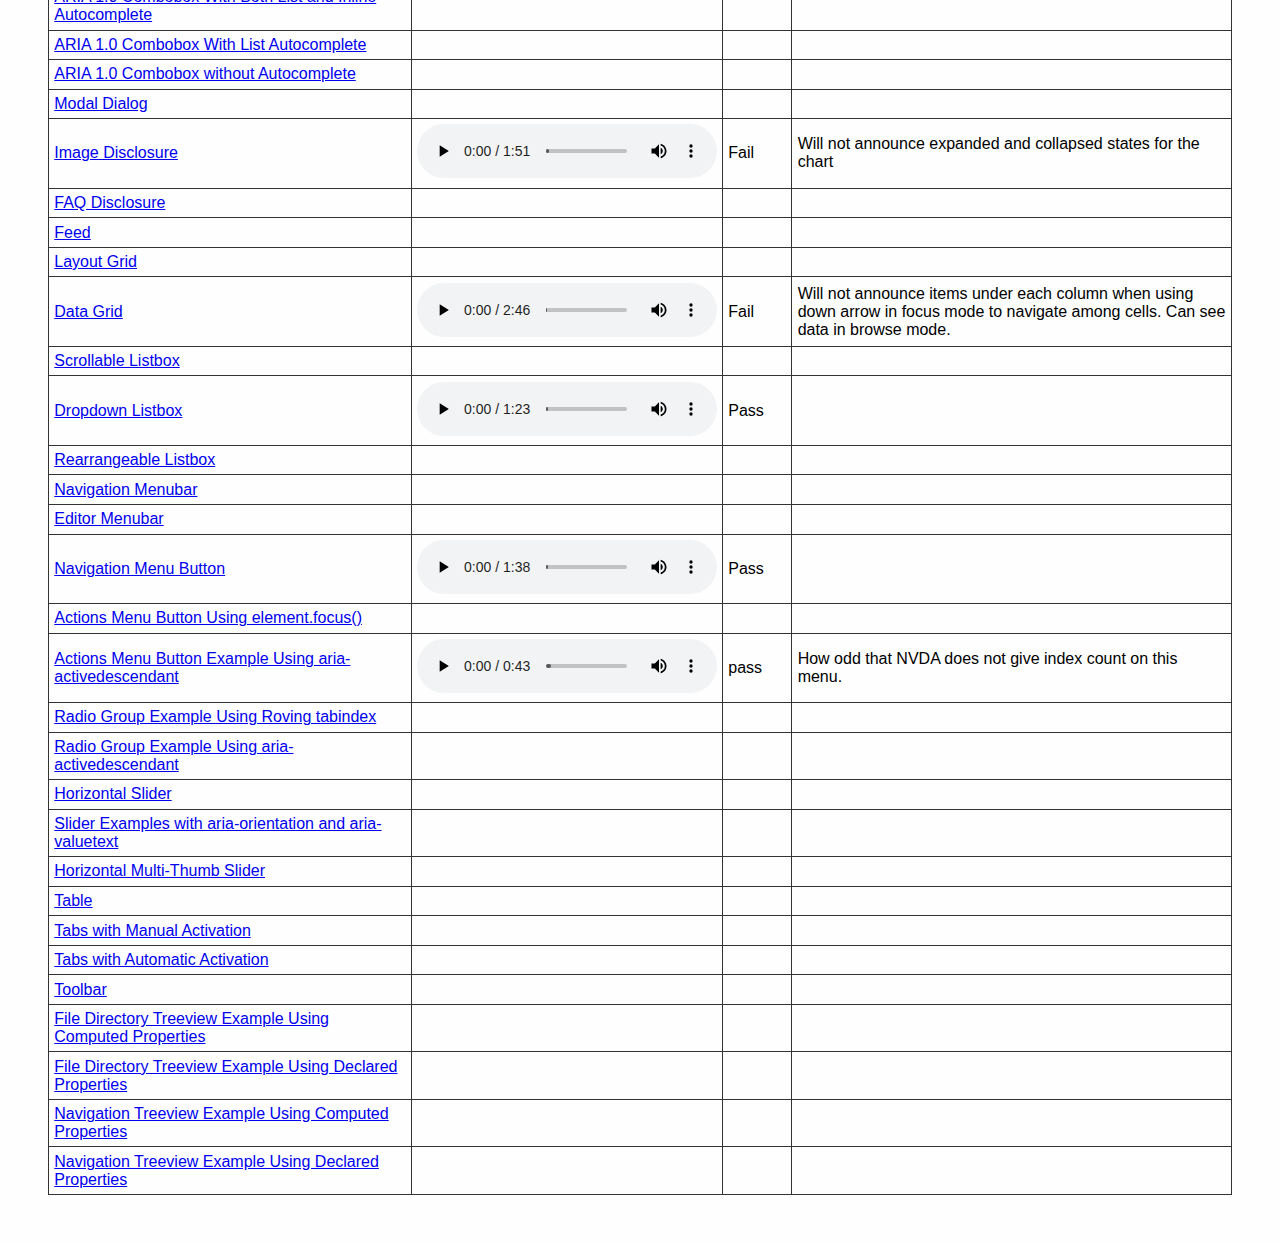
==== commit 57d52c8a: "More audio!" ====
--- a/hostingstart.html
+++ b/hostingstart.html
@@ -173,7 +173,7 @@
     </tr>
     <tr>
         <td><a href="https://www.w3.org/TR/wai-aria-practices-1.1/examples/menu-button/menu-button-actions.html">Actions Menu Button Using element.focus()</a></td>
-        <td></td>
+        <td><audio src="menubuttonactions-nve.mp3" controls> </audio></td>
         <td></td>
         <td></td>
     </tr>
@@ -186,9 +186,9 @@
     </tr>
 	<tr>
         <td><a href="https://www.w3.org/TR/wai-aria-practices-1.1/examples/radio/radio-1/radio-1.html">Radio Group Example Using Roving tabindex</a></td>
-        <td></td>
-        <td></td>
-        <td></td>
+        <td><audio src="/audio/radio1-nve.mp3" controls> </audio></td>
+        <td>Fail</td>
+        <td>Will only work best in focus mode, in browse mode, all radio buttons appear on one line and it's hard to tell which is active. </td>
     </tr>
     <tr>
         <td><a href="https://www.w3.org/TR/wai-aria-practices-1.1/examples/radio/radio-2/radio-2.html">Radio Group Example Using aria-activedescendant</a></td>
@@ -198,8 +198,8 @@
     </tr>
     <tr>
         <td><a href="https://www.w3.org/TR/wai-aria-practices-1.1/examples/slider/slider-1.html">Horizontal Slider</a></td>
-        <td></td>
-        <td></td>
+        <td><audio src="audio/slider1-nvf.mp3" controls> </audio></td>
+        <td>Pass</td>
         <td></td>
     </tr>
     <tr>
@@ -415,9 +415,9 @@
             </tr>
             <tr>
                 <td><a href="https://www.w3.org/TR/wai-aria-practices-1.1/examples/menu-button/menu-button-actions.html">Actions Menu Button Using element.focus()</a></td>
-                <td></td>
-                <td></td>
-                <td></td>
+                <td><audio src="audio/menubuttonactions-nae.mp3" controls> </audio> </td>
+                <td>Pass</td>
+                <td>Enter won't open actions menu. Strange. </td>
             </tr>
             <tr>
                 <td><a href="https://www.w3.org/TR/wai-aria-practices-1.1/examples/menu-button/menu-button-actions-active-descendant.html">Actions Menu Button Example Using aria-activedescendant</a></td>
@@ -652,8 +652,8 @@
             </tr>
             <tr>
                 <td><a href="https://www.w3.org/TR/wai-aria-practices-1.1/examples/menu-button/menu-button-links.html">Navigation Menu Button</a></td>
-                <td></td>
-                <td></td>
+                <td><audio src="audio/menubuttonlink-nvf.mp3" controls></td>
+                <td>Pass</td>
                 <td></td>
             </tr>
             <tr>
@@ -664,9 +664,9 @@
             </tr>
             <tr>
                 <td><a href="https://www.w3.org/TR/wai-aria-practices-1.1/examples/menu-button/menu-button-actions-active-descendant.html">Actions Menu Button Example Using aria-activedescendant</a></td>
-                <td></td>
-                <td></td>
-                <td></td>
+                <td><audio src="/audio/menubuttonactivedescendant-nvf.mp3" controls> </audio></td>
+                <td>pass</td>
+                <td>How odd that NVDA does not give index count on this menu. </td>
             </tr>
             <tr>
                 <td><a href="https://www.w3.org/TR/wai-aria-practices-1.1/examples/radio/radio-1/radio-1.html">Radio Group Example Using Roving tabindex</a></td>
--- a/main.css
+++ b/main.css
@@ -1,14 +1,4 @@
 
-@font-face {
-    font-family: 'Roboto Slab';
-    src: url("fonts/RobotoSlab-Bold-webfont.eot");
-    src: url("fonts/RobotoSlab-Bold-webfont.eot?#iefix") format("embedded-opentype"), url("fonts/RobotoSlab-Bold-webfont.woff") format("woff"), url("fonts/RobotoSlab-Bold-webfont.ttf") format("truetype"), url("fonts/RobotoSlab-Bold-webfont.svg#roboto_slabbold") format("svg");
-    font-weight: 700;
-    font-style: normal;
-  }
-  
-  /* Body & HTML
-  -------------------------------------------------- */
   html {
     font-family: Calibri, Candara, Geneva, sans-serif;
   }
@@ -25,7 +15,7 @@
     border-collapse: collapse;
     border-spacing: 0;
     font-size: 1em;
-    width: 75%;
+    width: 100%;
   }
   
 
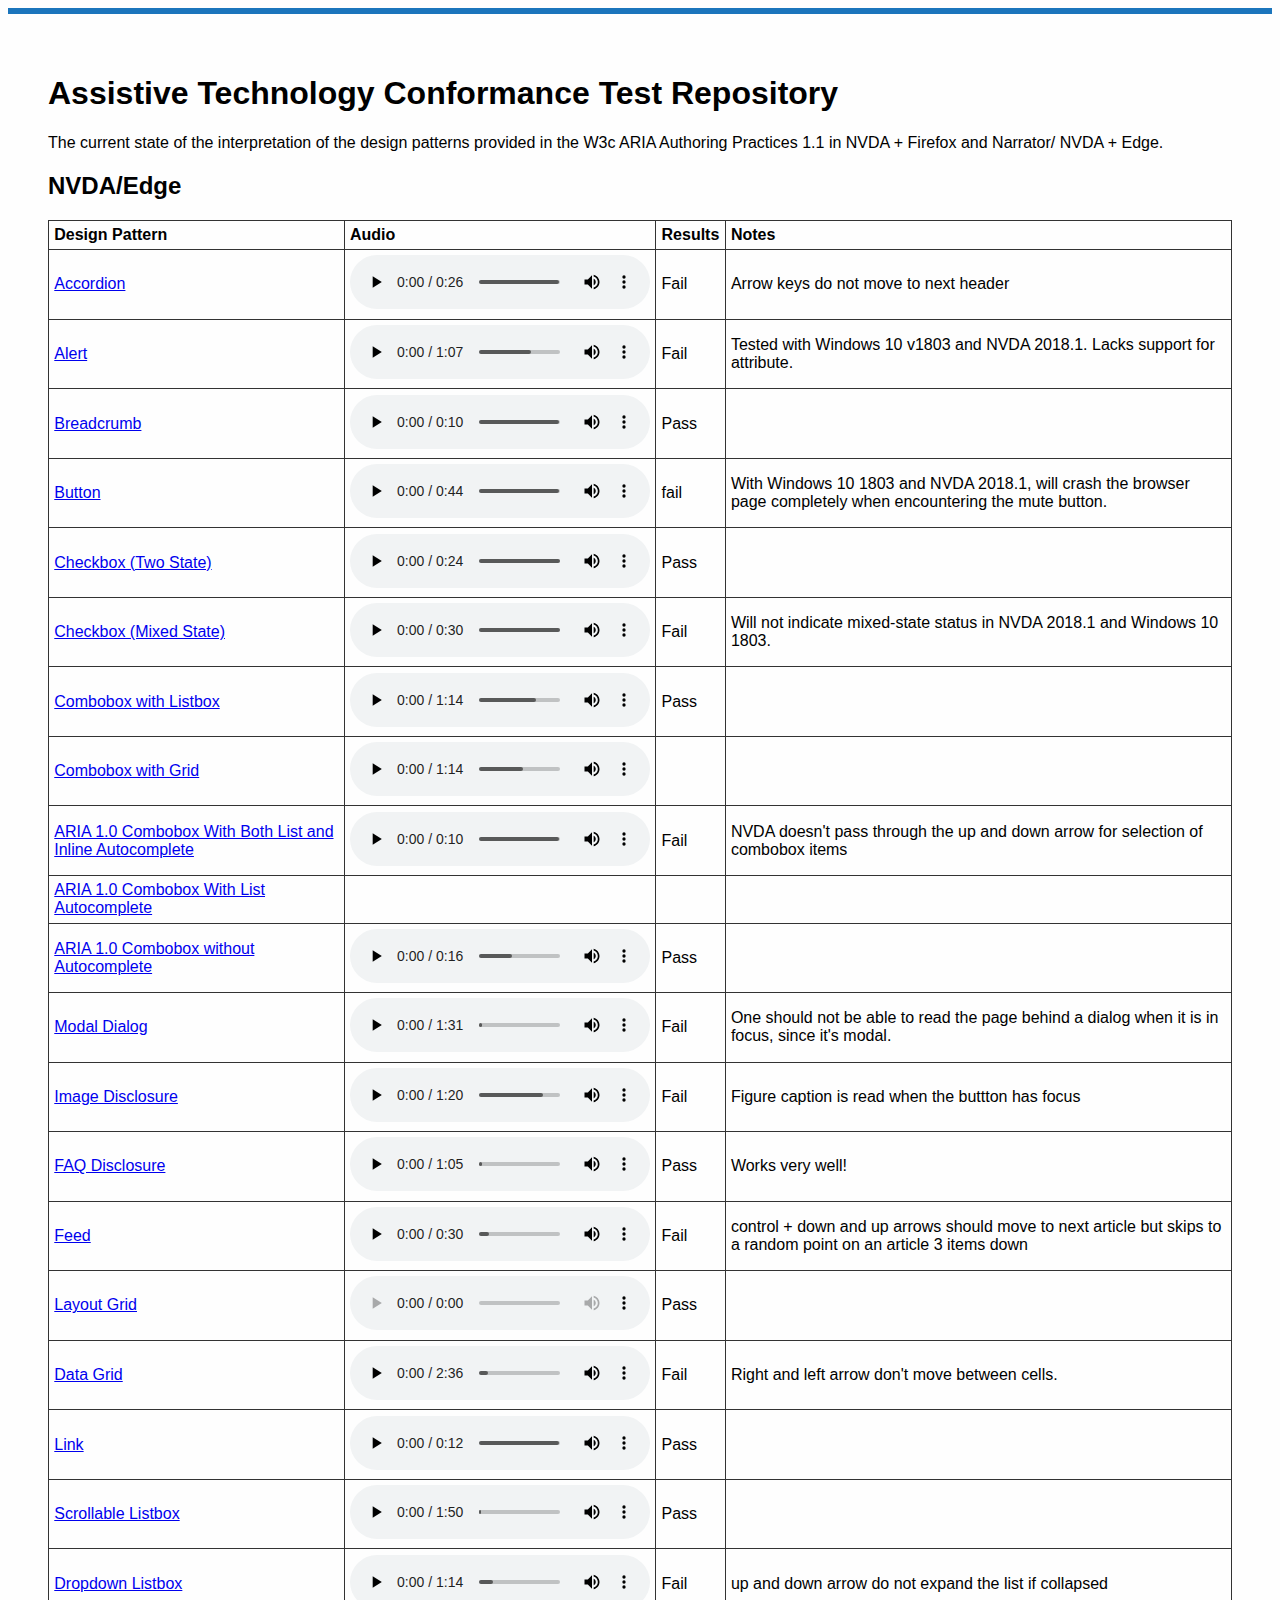
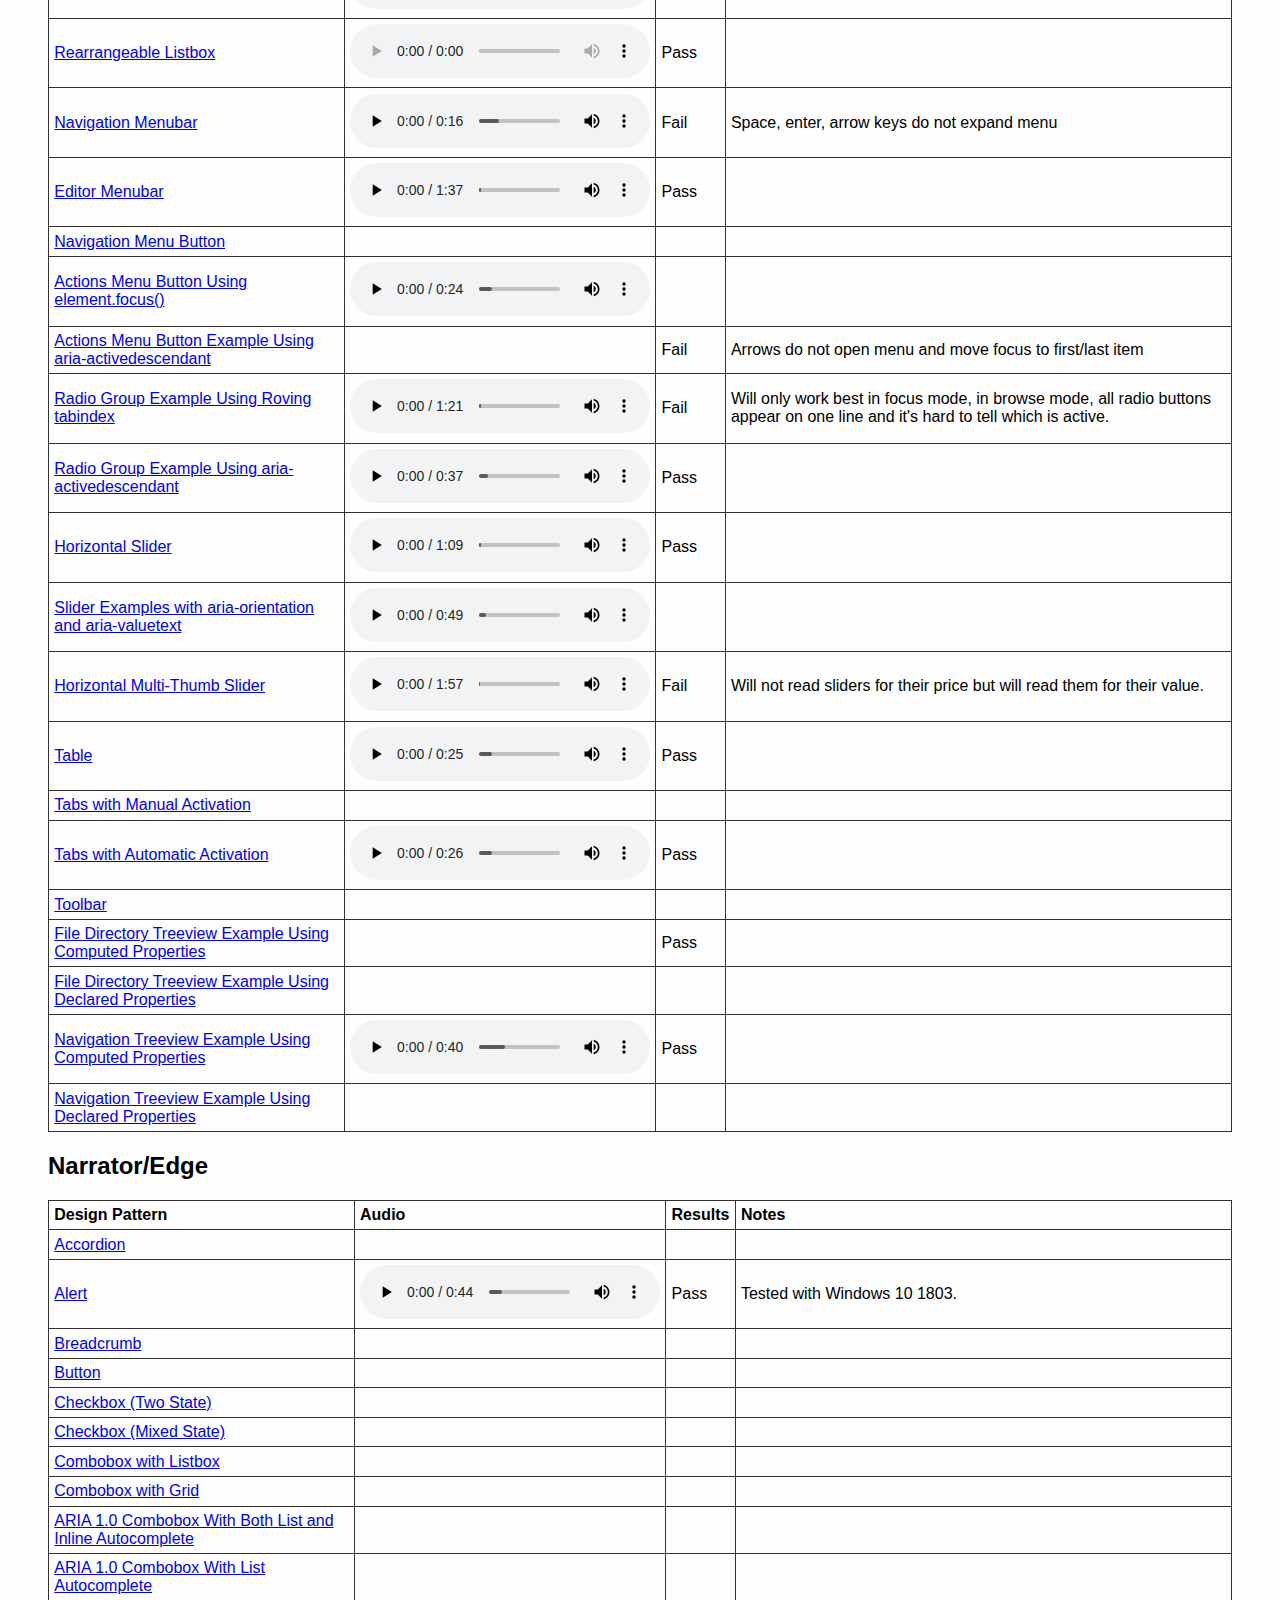
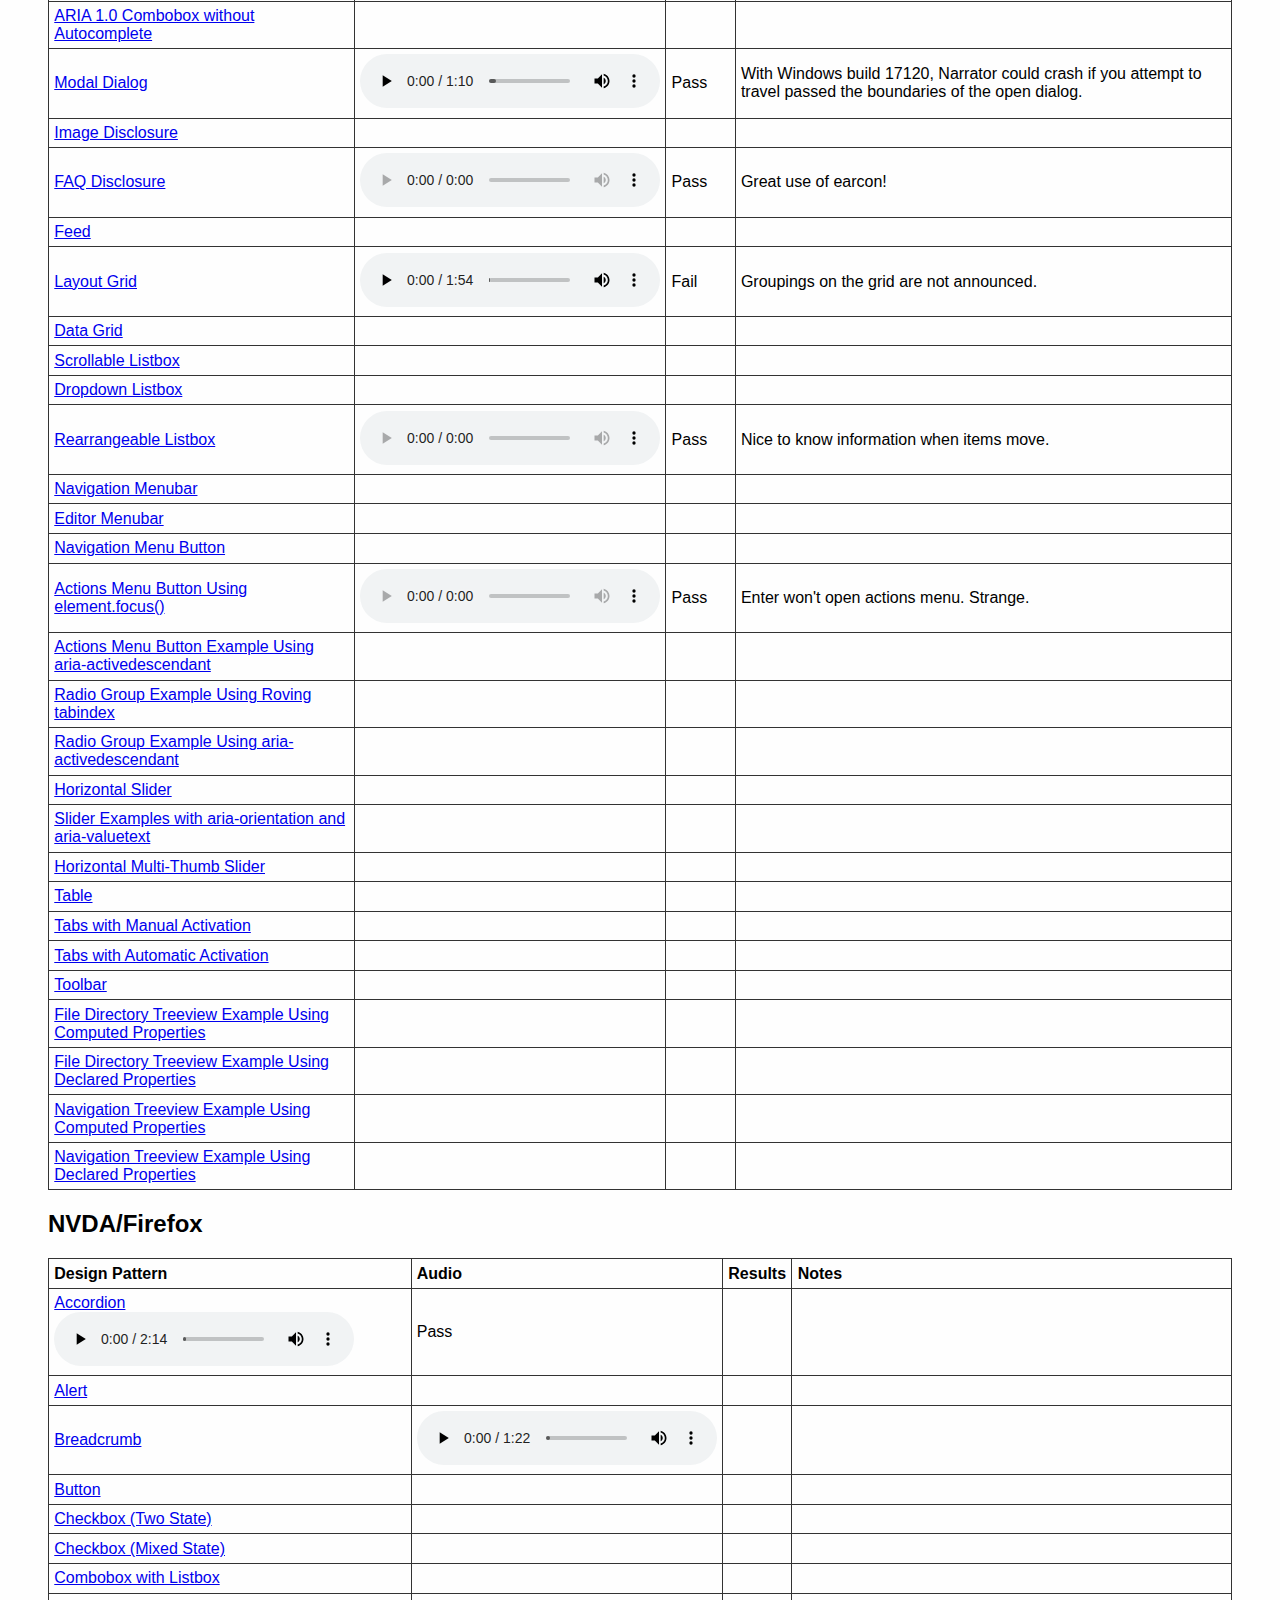
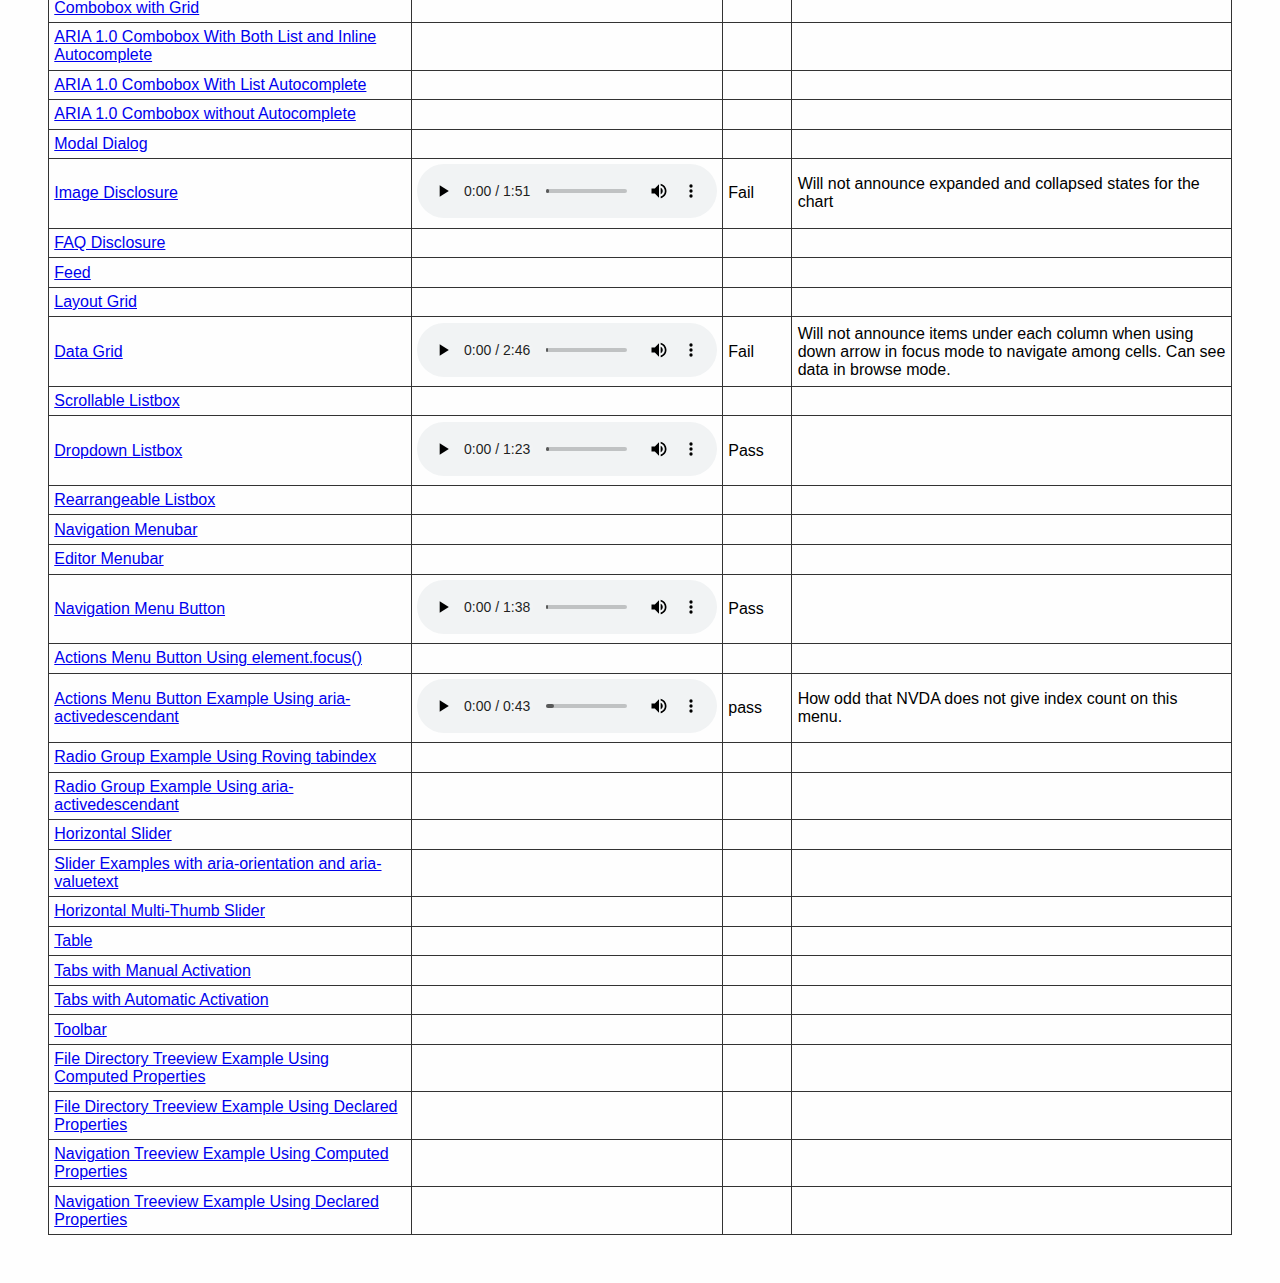
==== commit d16debc9: "renaming an audio file, adding more html." ====
--- a/hostingstart.html
+++ b/hostingstart.html
@@ -173,7 +173,7 @@
     </tr>
     <tr>
         <td><a href="https://www.w3.org/TR/wai-aria-practices-1.1/examples/menu-button/menu-button-actions.html">Actions Menu Button Using element.focus()</a></td>
-        <td><audio src="menubuttonactions-nve.mp3" controls> </audio></td>
+        <td><audio src="audio/menubuttonactions-nve.mp3" controls> </audio></td>
         <td></td>
         <td></td>
     </tr>
@@ -210,9 +210,9 @@
     </tr>
     <tr>
         <td><a href="https://www.w3.org/TR/wai-aria-practices-1.1/examples/slider/multithumb-slider.html">Horizontal Multi-Thumb Slider</a></td>
-        <td></td>
-        <td></td>
-        <td></td>
+        <td><audio src="audio/slider3-nve.mp3" controls> </audio> </td>
+        <td>Fail</td>
+        <td>Will not read sliders for their price but will read them for their value. </td>
     </tr>
 	<tr>
         <td><a href="https://www.w3.org/TR/wai-aria-practices-1.1/examples/table/table.html">Table</a></td>
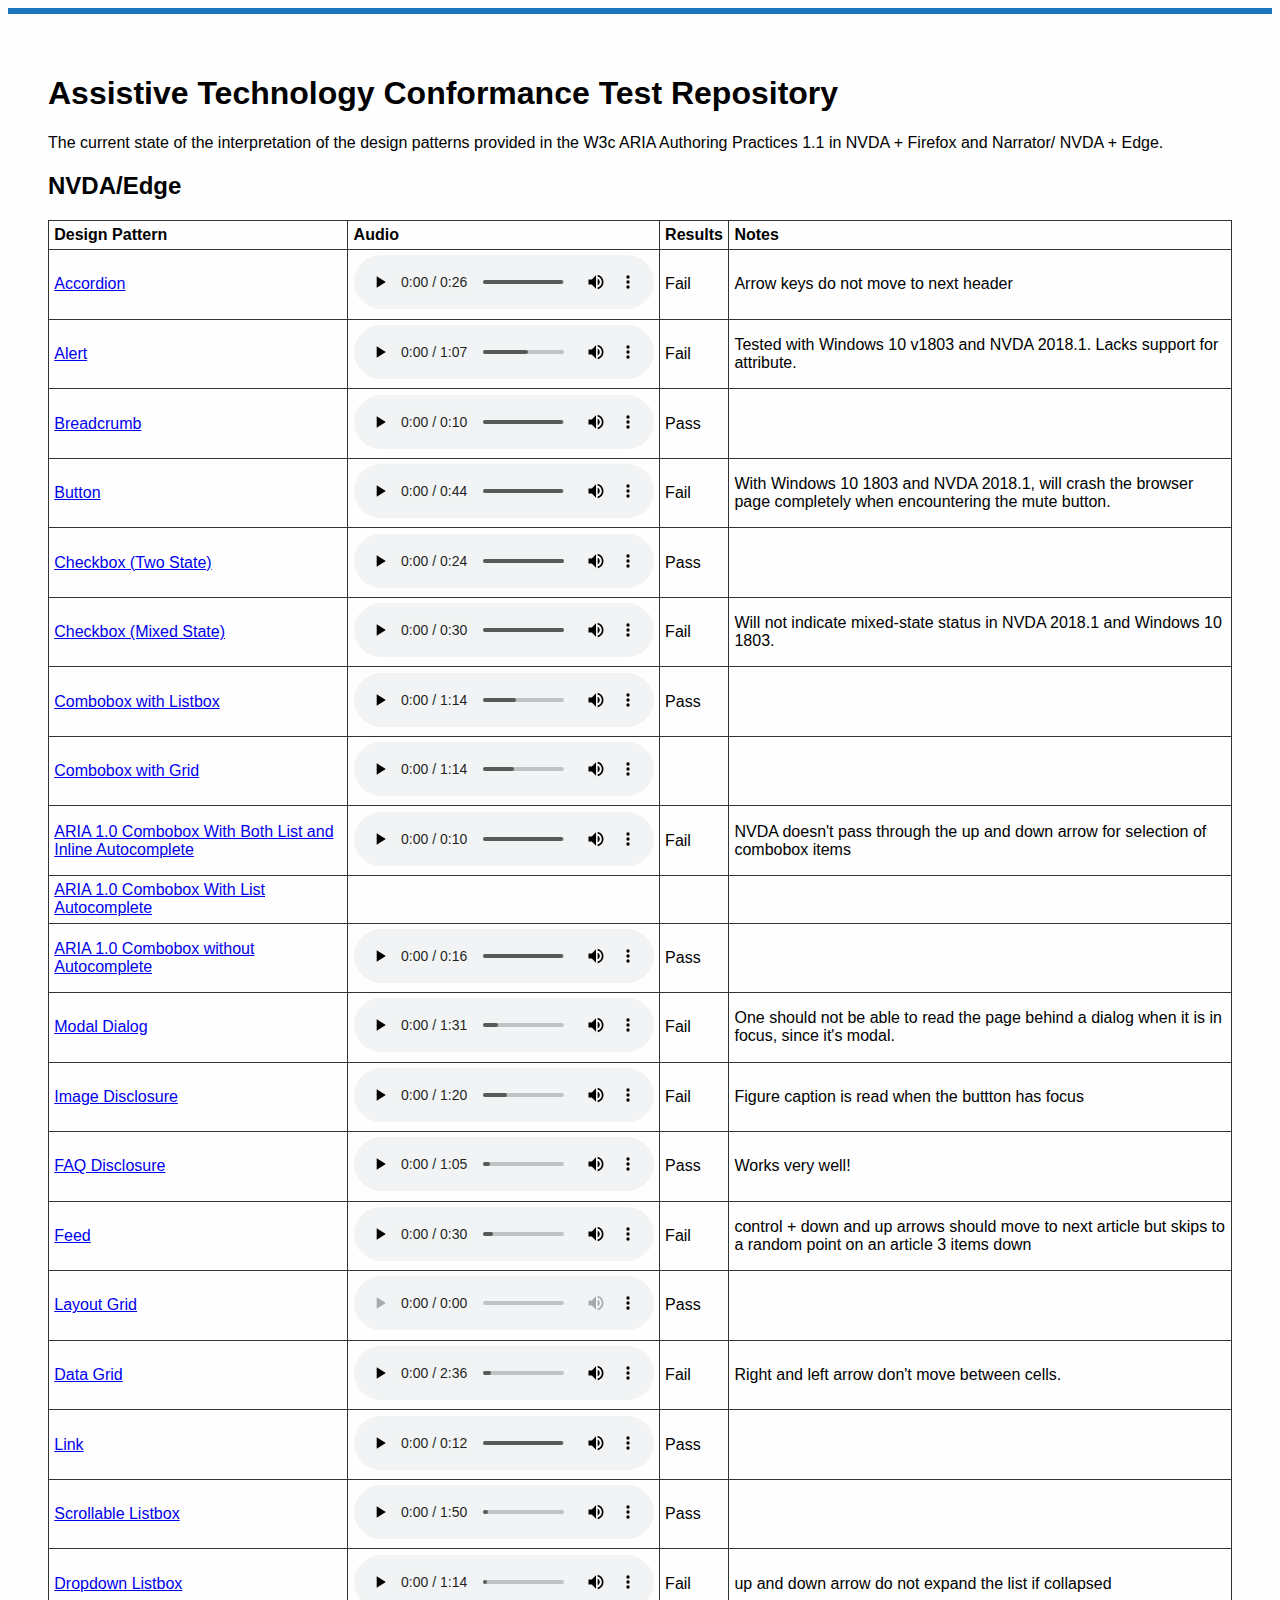
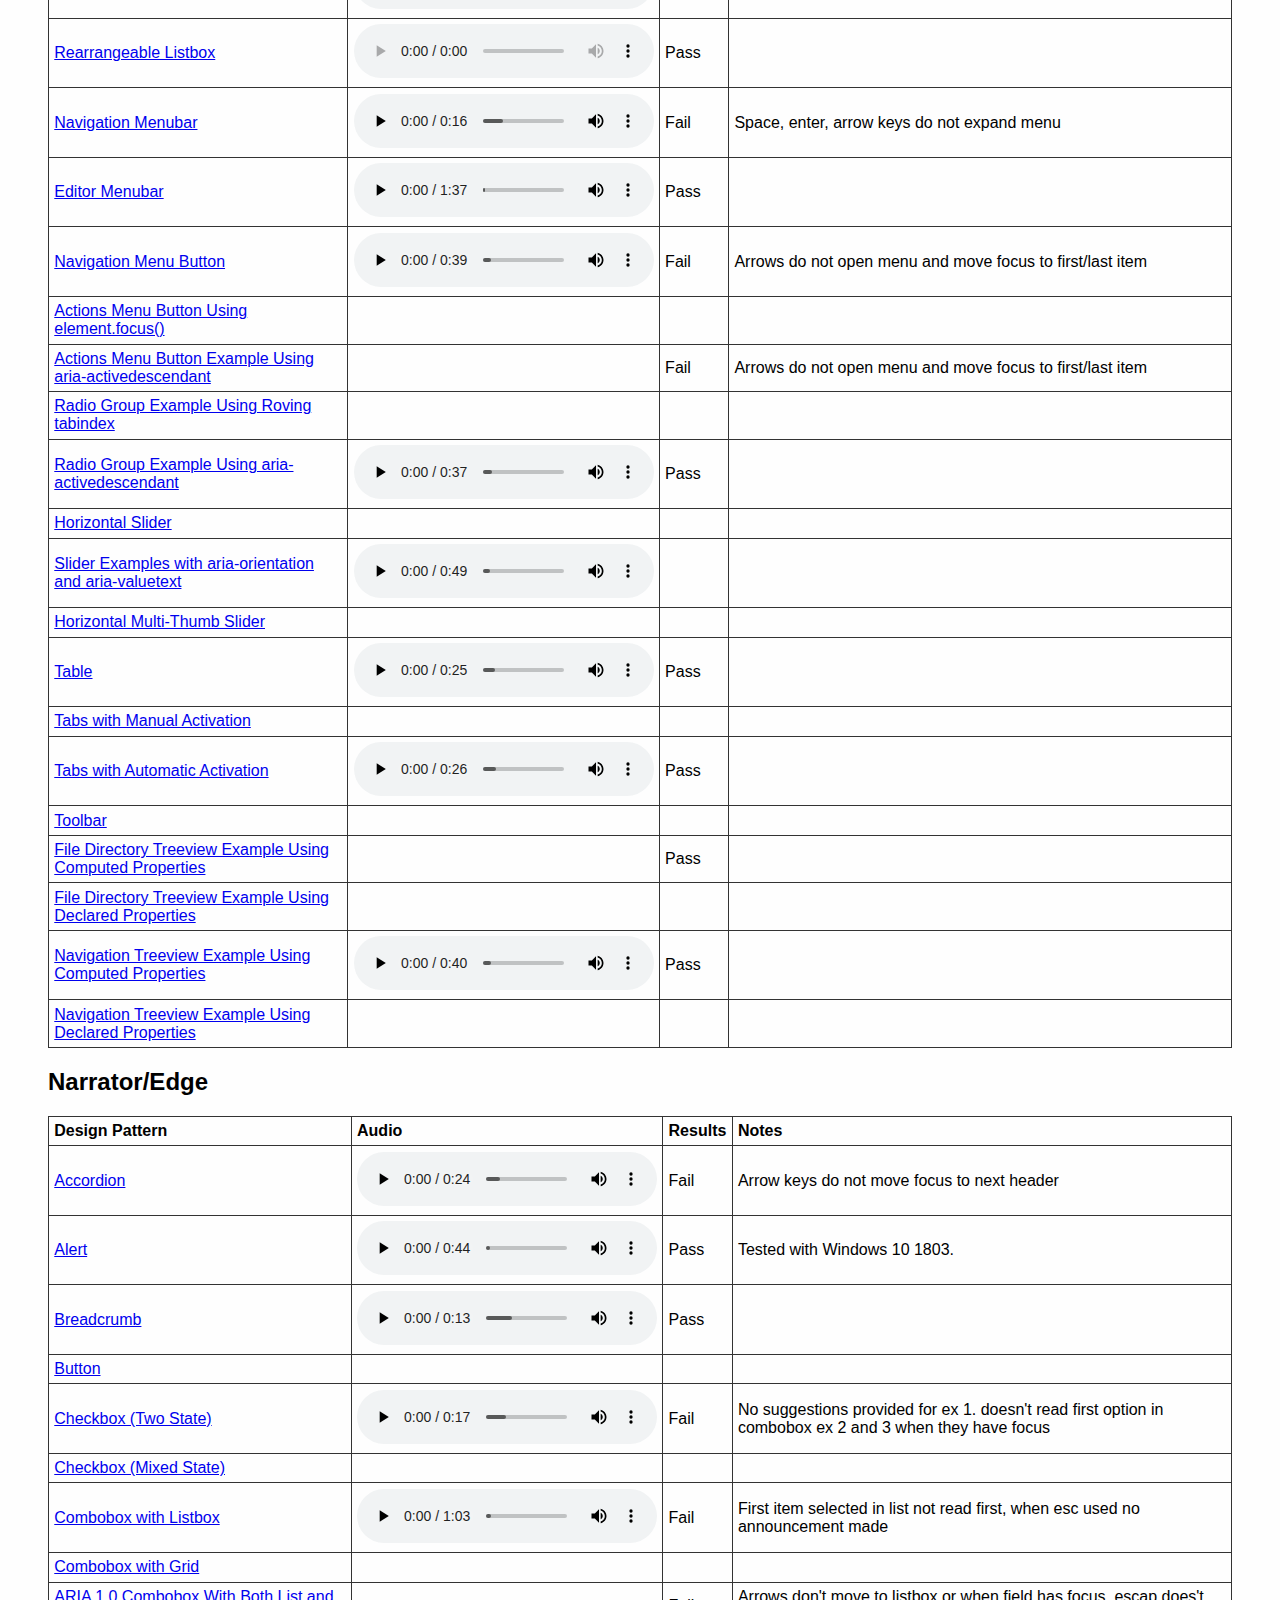
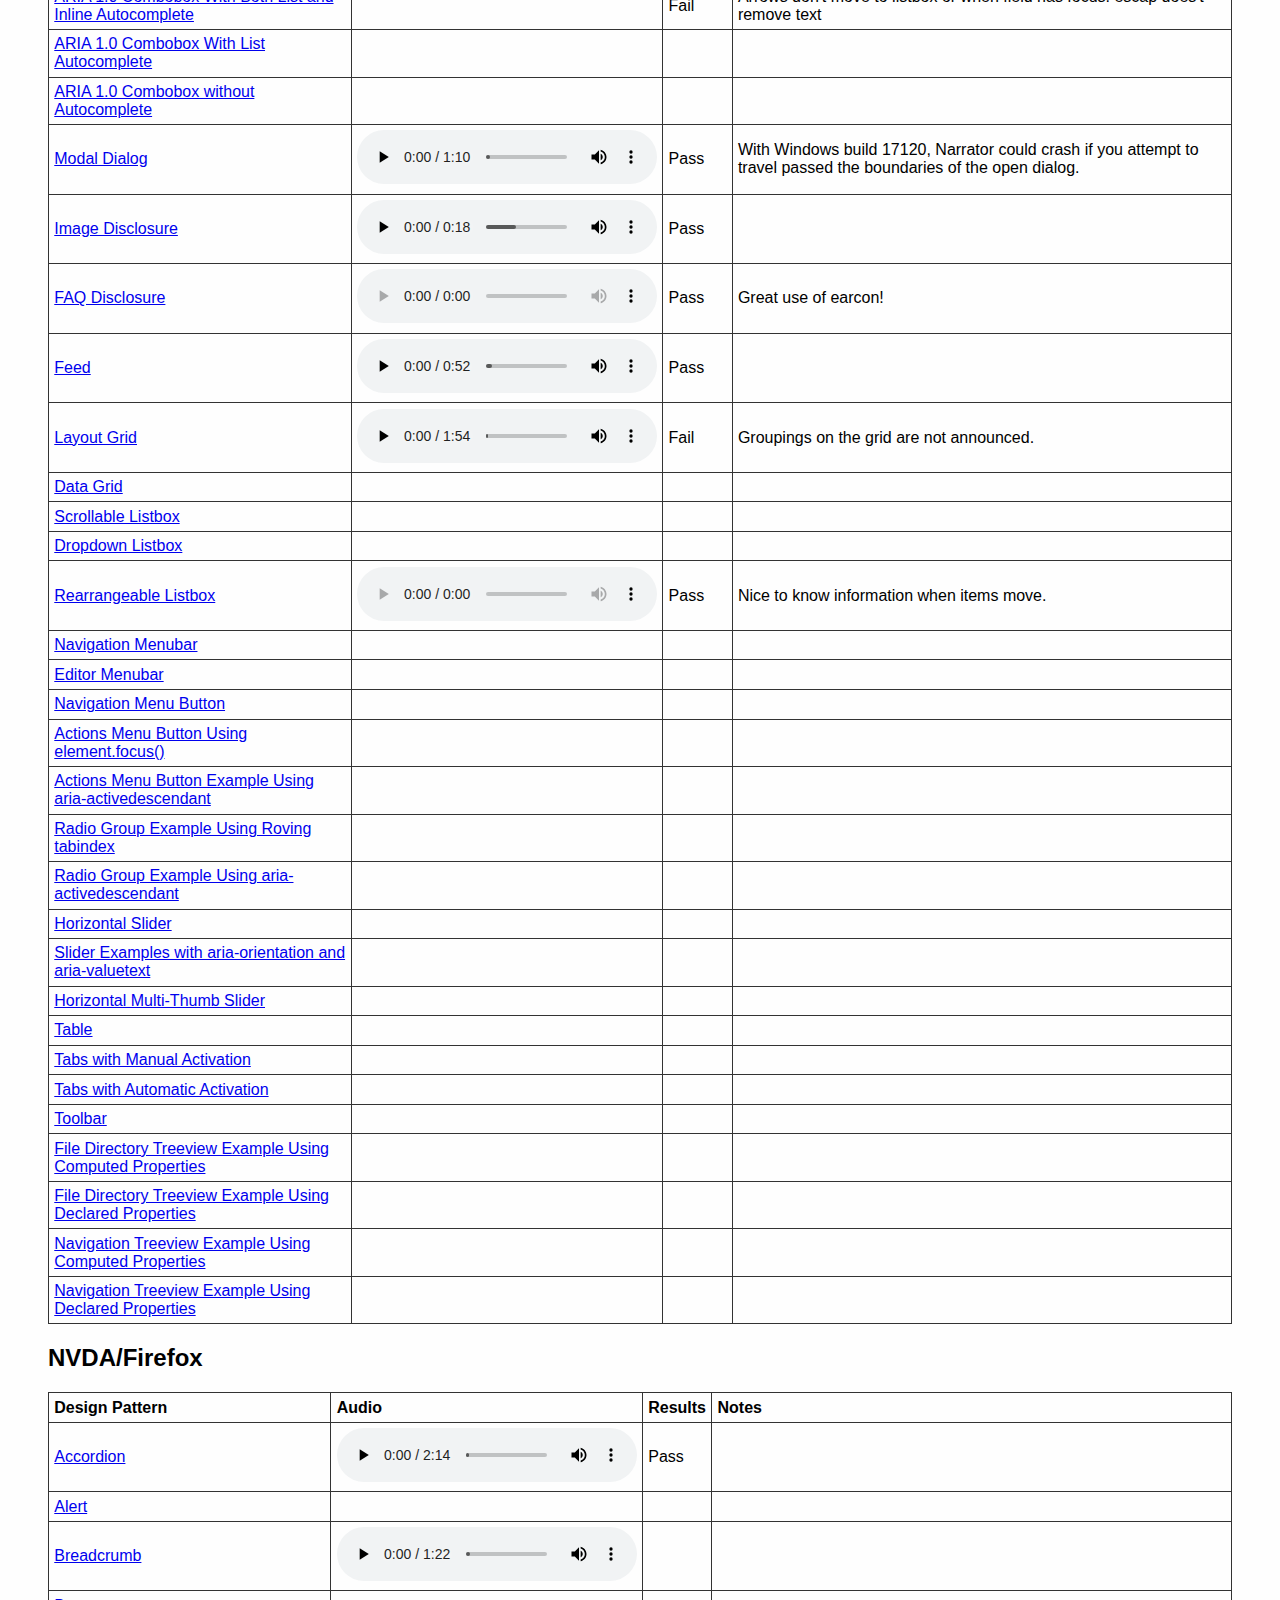
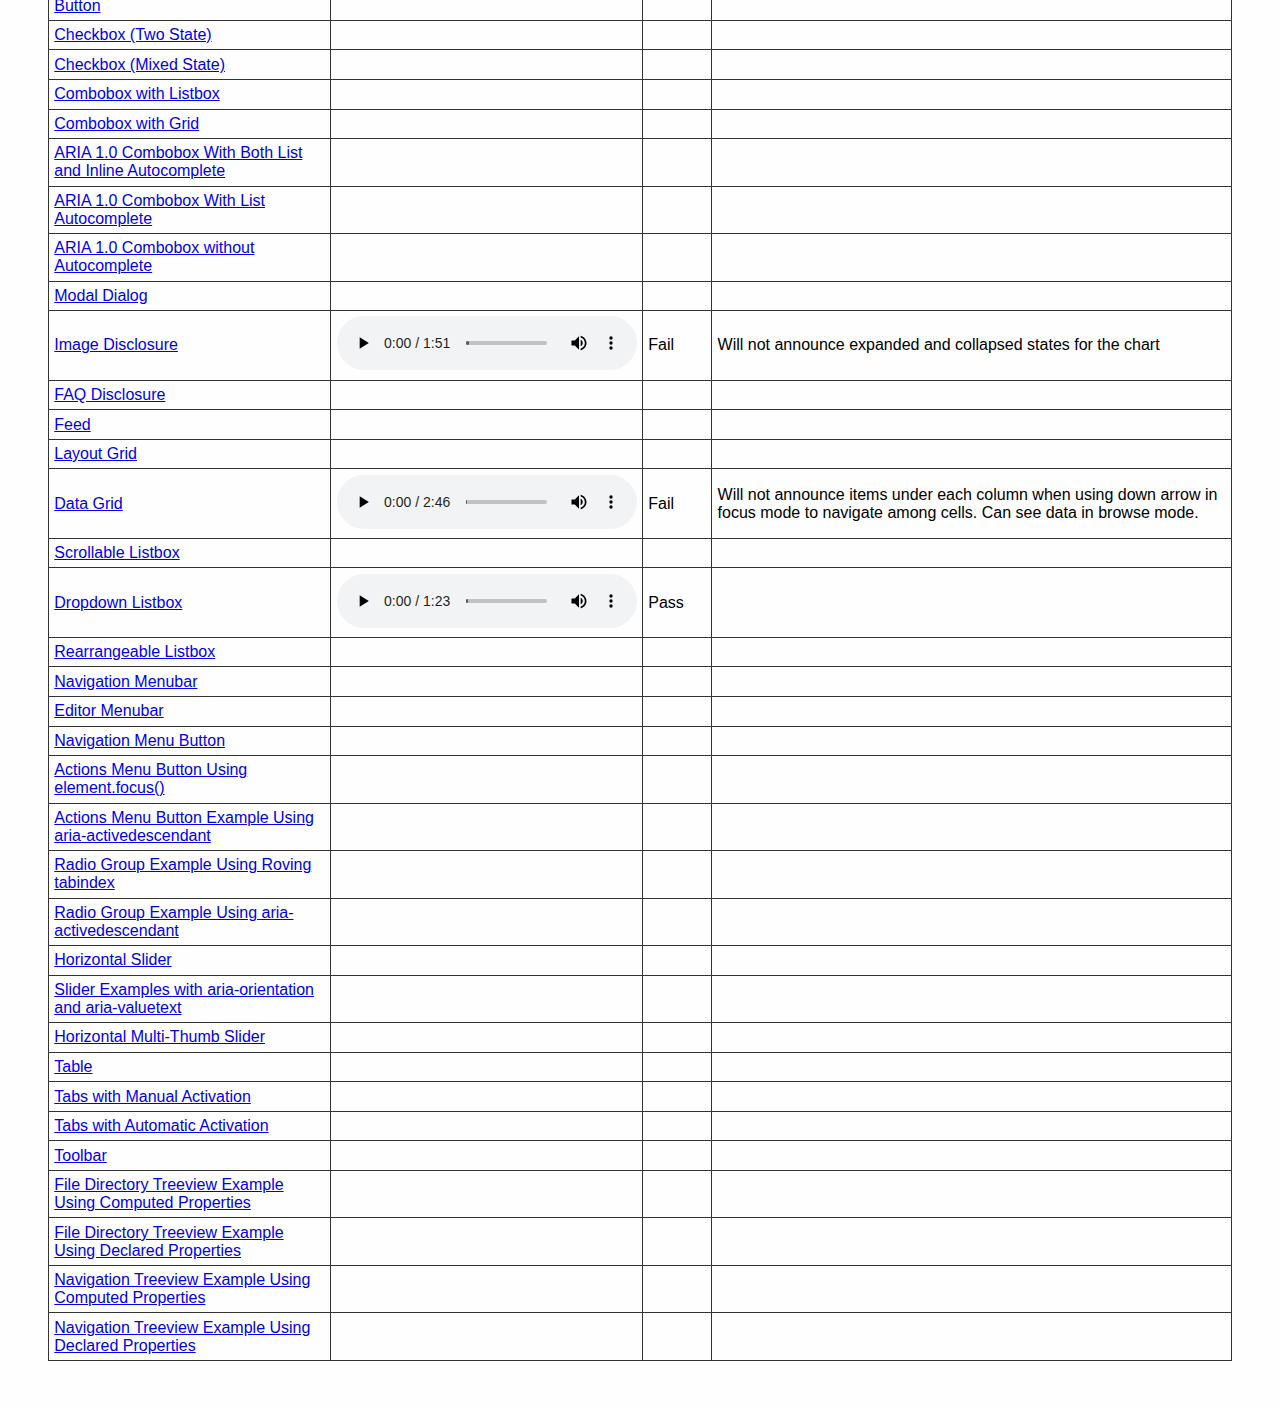
==== commit 6a0158c5: "index work" ====
--- a/hostingstart.html
+++ b/hostingstart.html
@@ -48,7 +48,7 @@
     <tr>
         <td><a href="https://www.w3.org/TR/wai-aria-practices/examples/button/button.html">Button</a></td>
         <td><audio src="audio/button-nve.mp3" controls> </audio> </td>
-        <td> fail</td>
+        <td>Fail</td>
         <td> With Windows 10 1803 and NVDA 2018.1, will crash the browser page completely when encountering the mute button. </td>
     </tr>
     <tr>
@@ -167,13 +167,13 @@
     </tr>
     <tr>
         <td><a href="https://www.w3.org/TR/wai-aria-practices-1.1/examples/menu-button/menu-button-links.html">Navigation Menu Button</a></td>
-        <td></td>
-        <td></td>
-        <td></td>
+        <td><audio src="audio/menubuttonlink-nve.mp3" controls></audio></td>
+        <td>Fail</td>
+        <td>Arrows do not open menu and move focus to first/last item</td>
     </tr>
     <tr>
         <td><a href="https://www.w3.org/TR/wai-aria-practices-1.1/examples/menu-button/menu-button-actions.html">Actions Menu Button Using element.focus()</a></td>
-        <td><audio src="audio/menubuttonactions-nve.mp3" controls> </audio></td>
+        <td></td>
         <td></td>
         <td></td>
     </tr>
@@ -186,9 +186,9 @@
     </tr>
 	<tr>
         <td><a href="https://www.w3.org/TR/wai-aria-practices-1.1/examples/radio/radio-1/radio-1.html">Radio Group Example Using Roving tabindex</a></td>
-        <td><audio src="/audio/radio1-nve.mp3" controls> </audio></td>
-        <td>Fail</td>
-        <td>Will only work best in focus mode, in browse mode, all radio buttons appear on one line and it's hard to tell which is active. </td>
+        <td></td>
+        <td></td>
+        <td></td>
     </tr>
     <tr>
         <td><a href="https://www.w3.org/TR/wai-aria-practices-1.1/examples/radio/radio-2/radio-2.html">Radio Group Example Using aria-activedescendant</a></td>
@@ -198,8 +198,8 @@
     </tr>
     <tr>
         <td><a href="https://www.w3.org/TR/wai-aria-practices-1.1/examples/slider/slider-1.html">Horizontal Slider</a></td>
-        <td><audio src="audio/slider1-nvf.mp3" controls> </audio></td>
-        <td>Pass</td>
+        <td></td>
+        <td></td>
         <td></td>
     </tr>
     <tr>
@@ -210,9 +210,9 @@
     </tr>
     <tr>
         <td><a href="https://www.w3.org/TR/wai-aria-practices-1.1/examples/slider/multithumb-slider.html">Horizontal Multi-Thumb Slider</a></td>
-        <td><audio src="audio/slider3-nve.mp3" controls> </audio> </td>
-        <td>Fail</td>
-        <td>Will not read sliders for their price but will read them for their value. </td>
+        <td></td>
+        <td></td>
+        <td></td>
     </tr>
 	<tr>
         <td><a href="https://www.w3.org/TR/wai-aria-practices-1.1/examples/table/table.html">Table</a></td>
@@ -277,9 +277,9 @@
             </tr>
             <tr>
                 <td><a href="https://www.w3.org/TR/wai-aria-practices/examples/accordion/accordion.html">Accordion</a></td>
-                <td></td>
-                <td></td>
-                <td></td>
+                <td><audio src="audio/accordion-ne.mp3" controls></audio></td>
+                <td>Fail</td>
+                <td>Arrow keys do not move focus to next header </td>
             </tr>
             <tr>
                 <td><a href="https://www.w3.org/TR/wai-aria-practices/examples/alert/index.html">Alert</a></td>
@@ -289,8 +289,8 @@
             </tr>
             <tr>
                 <td><a href="https://www.w3.org/TR/wai-aria-practices/examples/breadcrumb/index.html">Breadcrumb</a></td>
-                <td></td>
-                <td></td>
+                <td><audio src="audio/breadcrumb-ne.mp3" controls></audio></td>
+                <td>Pass</td>
                 <td></td>
             </tr>
             <tr>
@@ -301,9 +301,9 @@
             </tr>
             <tr>
                 <td><a href="https://www.w3.org/TR/wai-aria-practices/examples/checkbox/checkbox-1/checkbox-1.html">Checkbox (Two State)</a></td>
-                <td></td>
-                <td></td>
-                <td></td>
+                <td><audio src="audio/checkbox1-ne.mp3" controls></audio></td>
+                <td>Fail</td>
+                <td>No suggestions provided for ex 1. doesn't read first option in combobox ex 2 and 3 when they have focus</td>
             </tr>
             <tr>
                 <td><a href="https://www.w3.org/TR/wai-aria-practices/examples/checkbox/checkbox-2/checkbox-2.html">Checkbox (Mixed State)</a></td>
@@ -313,9 +313,9 @@
              </tr>
             <tr>
                 <td><a href="https://www.w3.org/TR/wai-aria-practices-1.1/examples/combobox/aria1.1pattern/listbox-combo.html">Combobox with Listbox</a></td>
-                <td></td>
-                <td></td>
-                <td></td>
+                <td><audio src="audio/listboxcombo-ne.mp3" controls></audio></td>
+                <td>Fail</td>
+                <td>First item selected in list not read first, when esc used no announcement made</td>
             </tr>
             <tr>
                 <td><a href="https://www.w3.org/TR/wai-aria-practices-1.1/examples/combobox/aria1.1pattern/grid-combo.html">Combobox with Grid </a></td>
@@ -326,8 +326,8 @@
             <tr>
                 <td><a href="https://www.w3.org/TR/wai-aria-practices-1.1/examples/combobox/aria1.0pattern/combobox-autocomplete-both.html">ARIA 1.0 Combobox With Both List and Inline Autocomplete</a></td>
                 <td></td>
-                <td></td>
-                <td></td>
+                <td>Fail</td>
+                <td>Arrows don't move to listbox or when field has focus. escap does't remove text</td>
             </tr>
             <tr>
                 <td><a href="https://www.w3.org/TR/wai-aria-practices-1.1/examples/combobox/aria1.0pattern/combobox-autocomplete-list.html">ARIA 1.0 Combobox With List Autocomplete </a></td>
@@ -349,8 +349,8 @@
             </tr>
             <tr>
                 <td><a href="https://www.w3.org/TR/wai-aria-practices-1.1/examples/disclosure/disclosure-img-long-description.html">Image Disclosure</a></td>
-                <td></td>
-                <td></td>
+                <td><audio src="audio/imagedisclosure-ne.mp3" controls></audio></td>
+                <td>Pass</td>
                 <td></td>
             </tr>
             <tr>
@@ -361,8 +361,8 @@
             </tr>
             <tr>
                 <td><a href="https://www.w3.org/TR/wai-aria-practices-1.1/examples/feed/feed.html">Feed</a></td>
-                <td></td>
-                <td></td>
+                <td><audio src="audio/feed-ne.mp3" controls></audio></td>
+                <td>Pass</td>
                 <td></td>
             </tr>
              <tr>
@@ -415,9 +415,9 @@
             </tr>
             <tr>
                 <td><a href="https://www.w3.org/TR/wai-aria-practices-1.1/examples/menu-button/menu-button-actions.html">Actions Menu Button Using element.focus()</a></td>
-                <td><audio src="audio/menubuttonactions-nae.mp3" controls> </audio> </td>
-                <td>Pass</td>
-                <td>Enter won't open actions menu. Strange. </td>
+                <td></td>
+                <td></td>
+                <td></td>
             </tr>
             <tr>
                 <td><a href="https://www.w3.org/TR/wai-aria-practices-1.1/examples/menu-button/menu-button-actions-active-descendant.html">Actions Menu Button Example Using aria-activedescendant</a></td>
@@ -519,9 +519,9 @@
                 <th>Notes </th>
             </tr>
             <tr>
-                <td><a href="https://www.w3.org/TR/wai-aria-practices/examples/accordion/accordion.html">Accordion</a><audio src="audio/accordion-nvf.mp3" controls> </audio></td>
-                <td> Pass</td>
-                <td></td>
+                <td><a href="https://www.w3.org/TR/wai-aria-practices/examples/accordion/accordion.html">Accordion</a></td>
+                <td> <audio src="audio/accordion-nvf.mp3" controls> </audio></td>
+                <td>Pass</td>
                 <td></td>
             </tr>
             <tr>
@@ -652,8 +652,8 @@
             </tr>
             <tr>
                 <td><a href="https://www.w3.org/TR/wai-aria-practices-1.1/examples/menu-button/menu-button-links.html">Navigation Menu Button</a></td>
-                <td><audio src="audio/menubuttonlink-nvf.mp3" controls></td>
-                <td>Pass</td>
+                <td></td>
+                <td></td>
                 <td></td>
             </tr>
             <tr>
@@ -664,9 +664,9 @@
             </tr>
             <tr>
                 <td><a href="https://www.w3.org/TR/wai-aria-practices-1.1/examples/menu-button/menu-button-actions-active-descendant.html">Actions Menu Button Example Using aria-activedescendant</a></td>
-                <td><audio src="/audio/menubuttonactivedescendant-nvf.mp3" controls> </audio></td>
-                <td>pass</td>
-                <td>How odd that NVDA does not give index count on this menu. </td>
+                <td></td>
+                <td></td>
+                <td></td>
             </tr>
             <tr>
                 <td><a href="https://www.w3.org/TR/wai-aria-practices-1.1/examples/radio/radio-1/radio-1.html">Radio Group Example Using Roving tabindex</a></td>
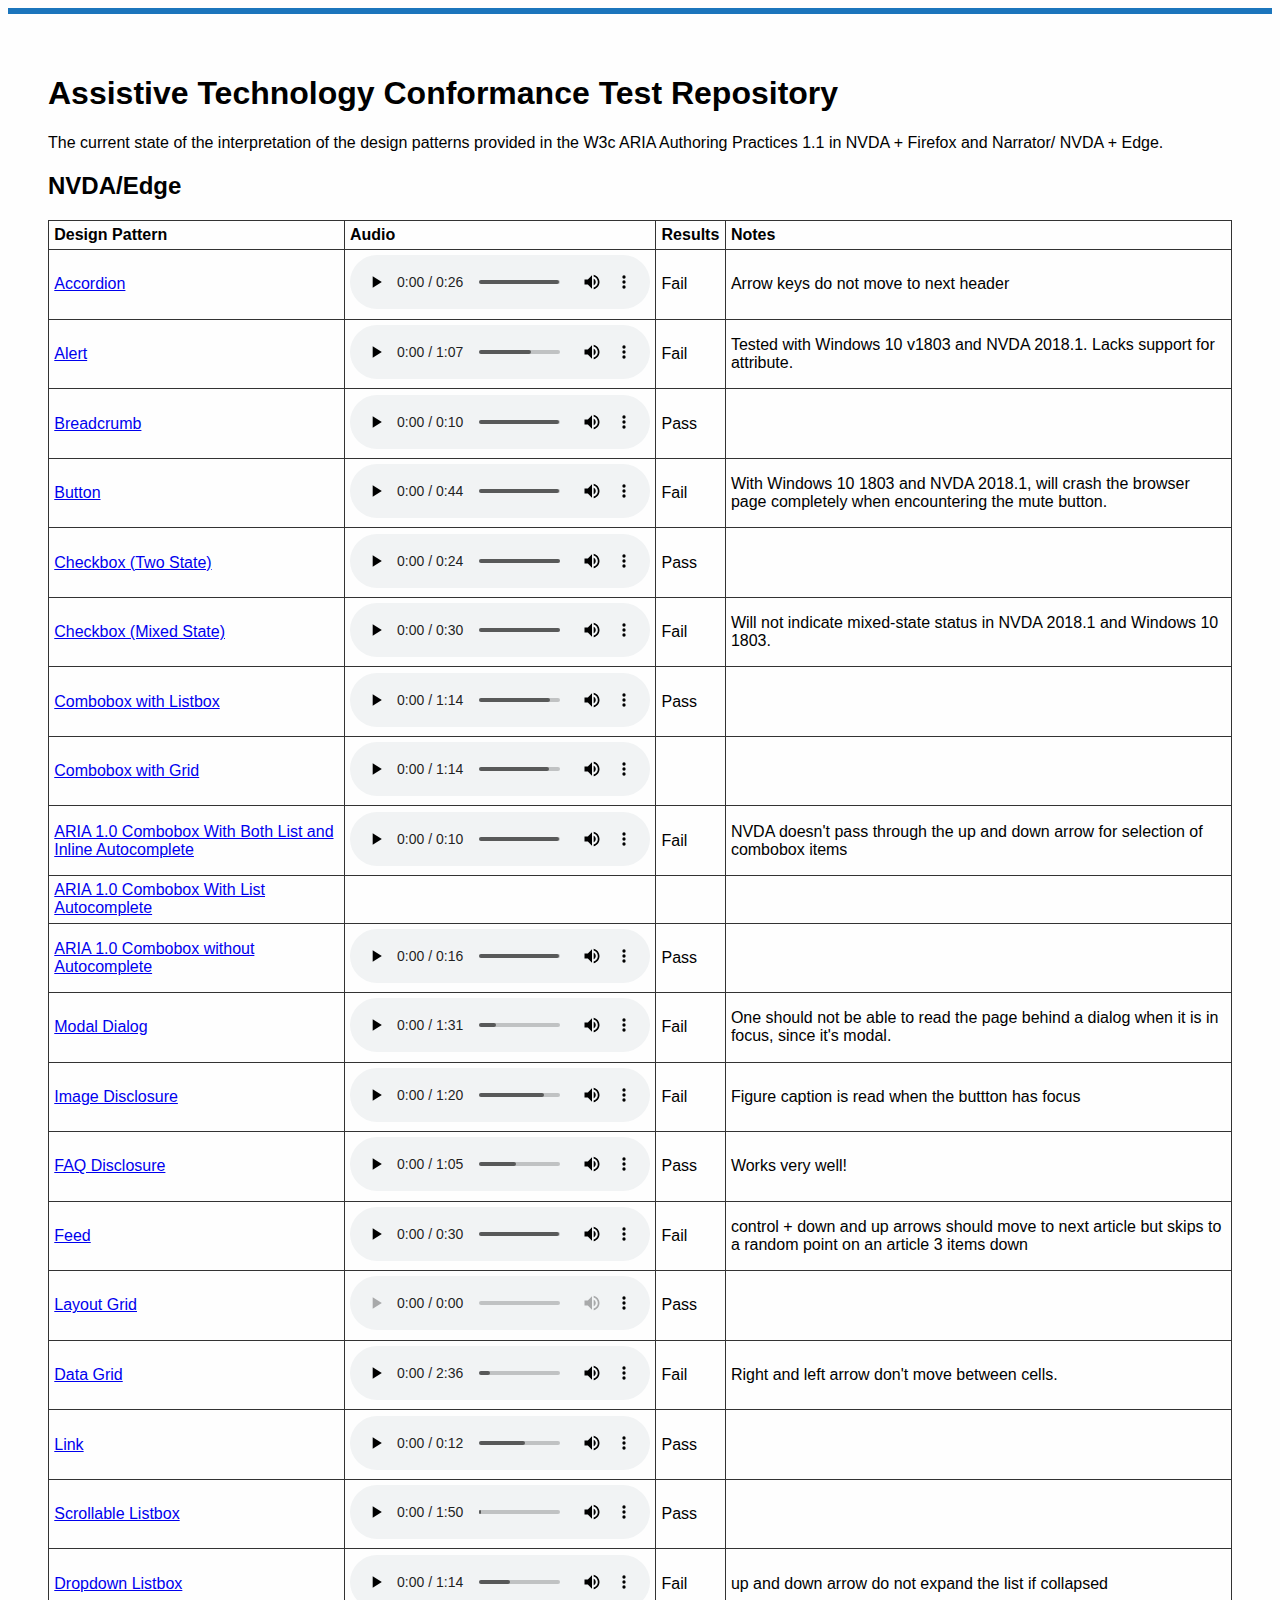
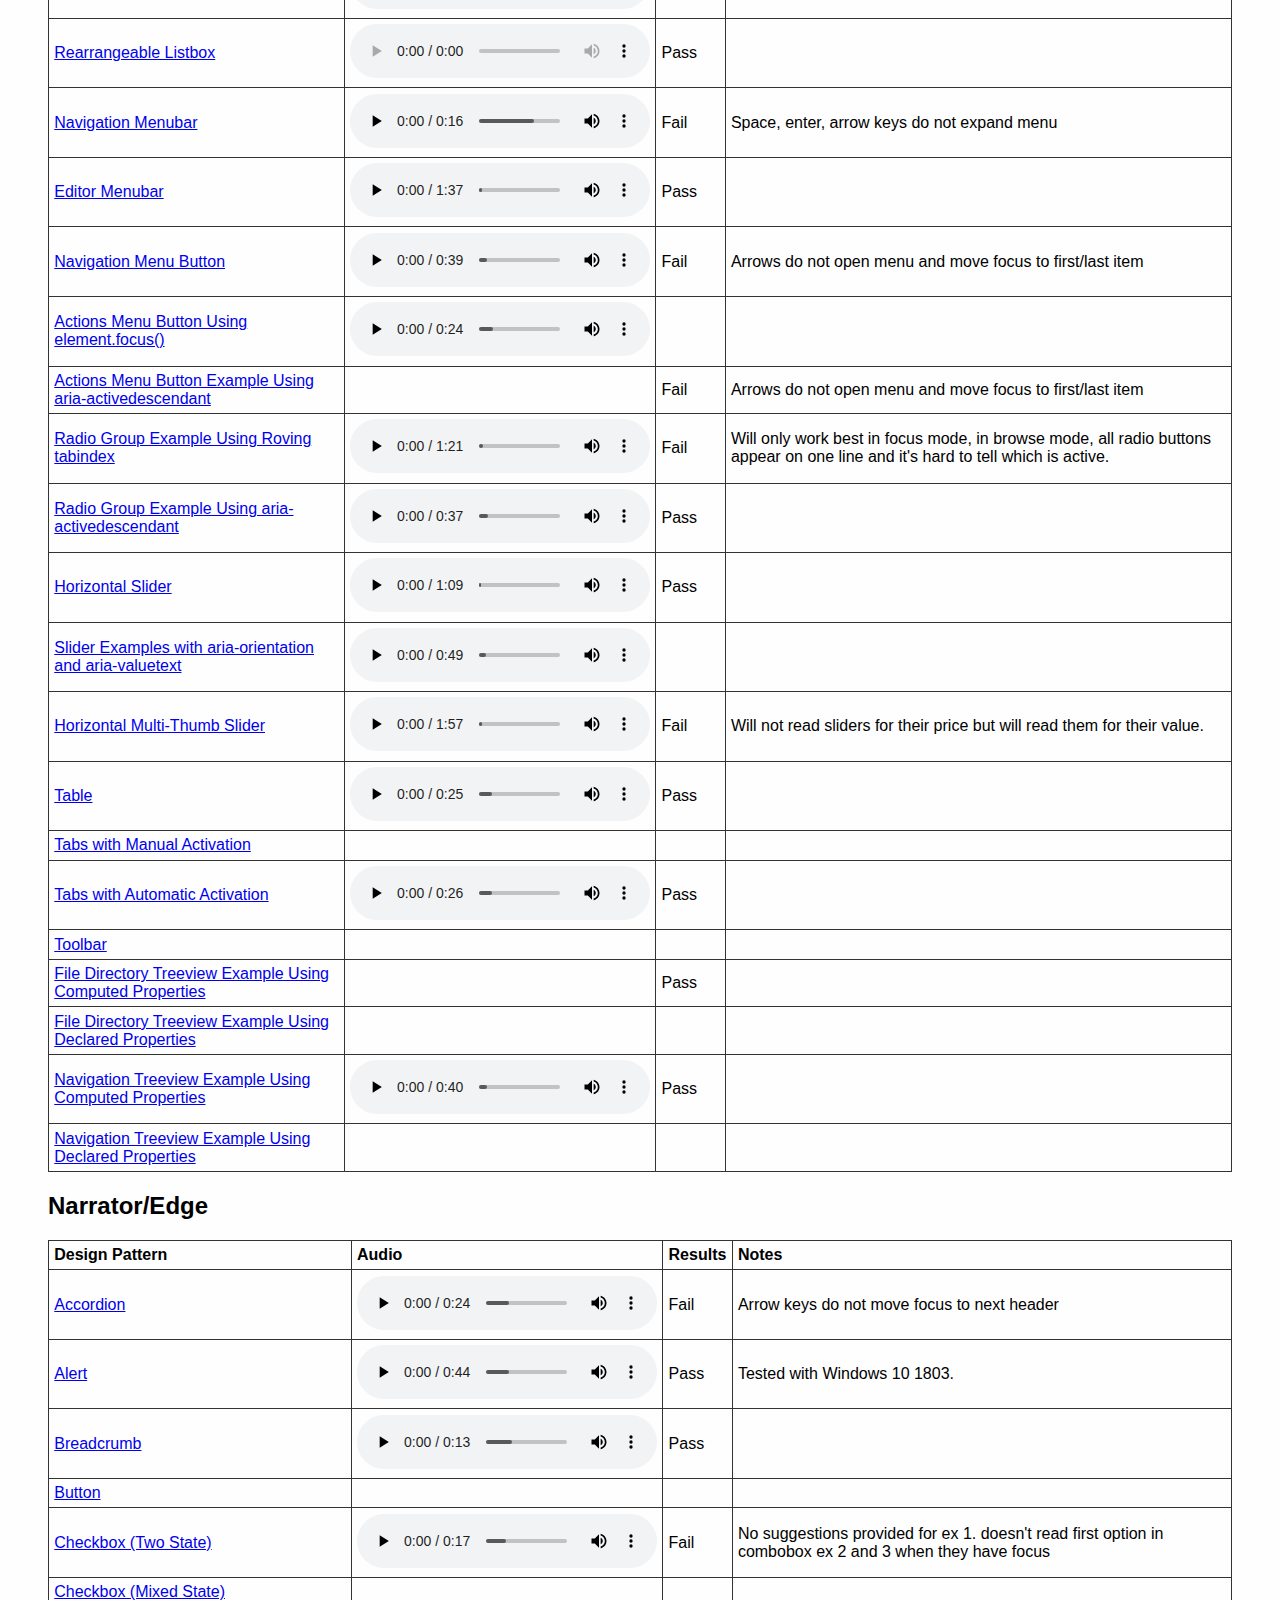
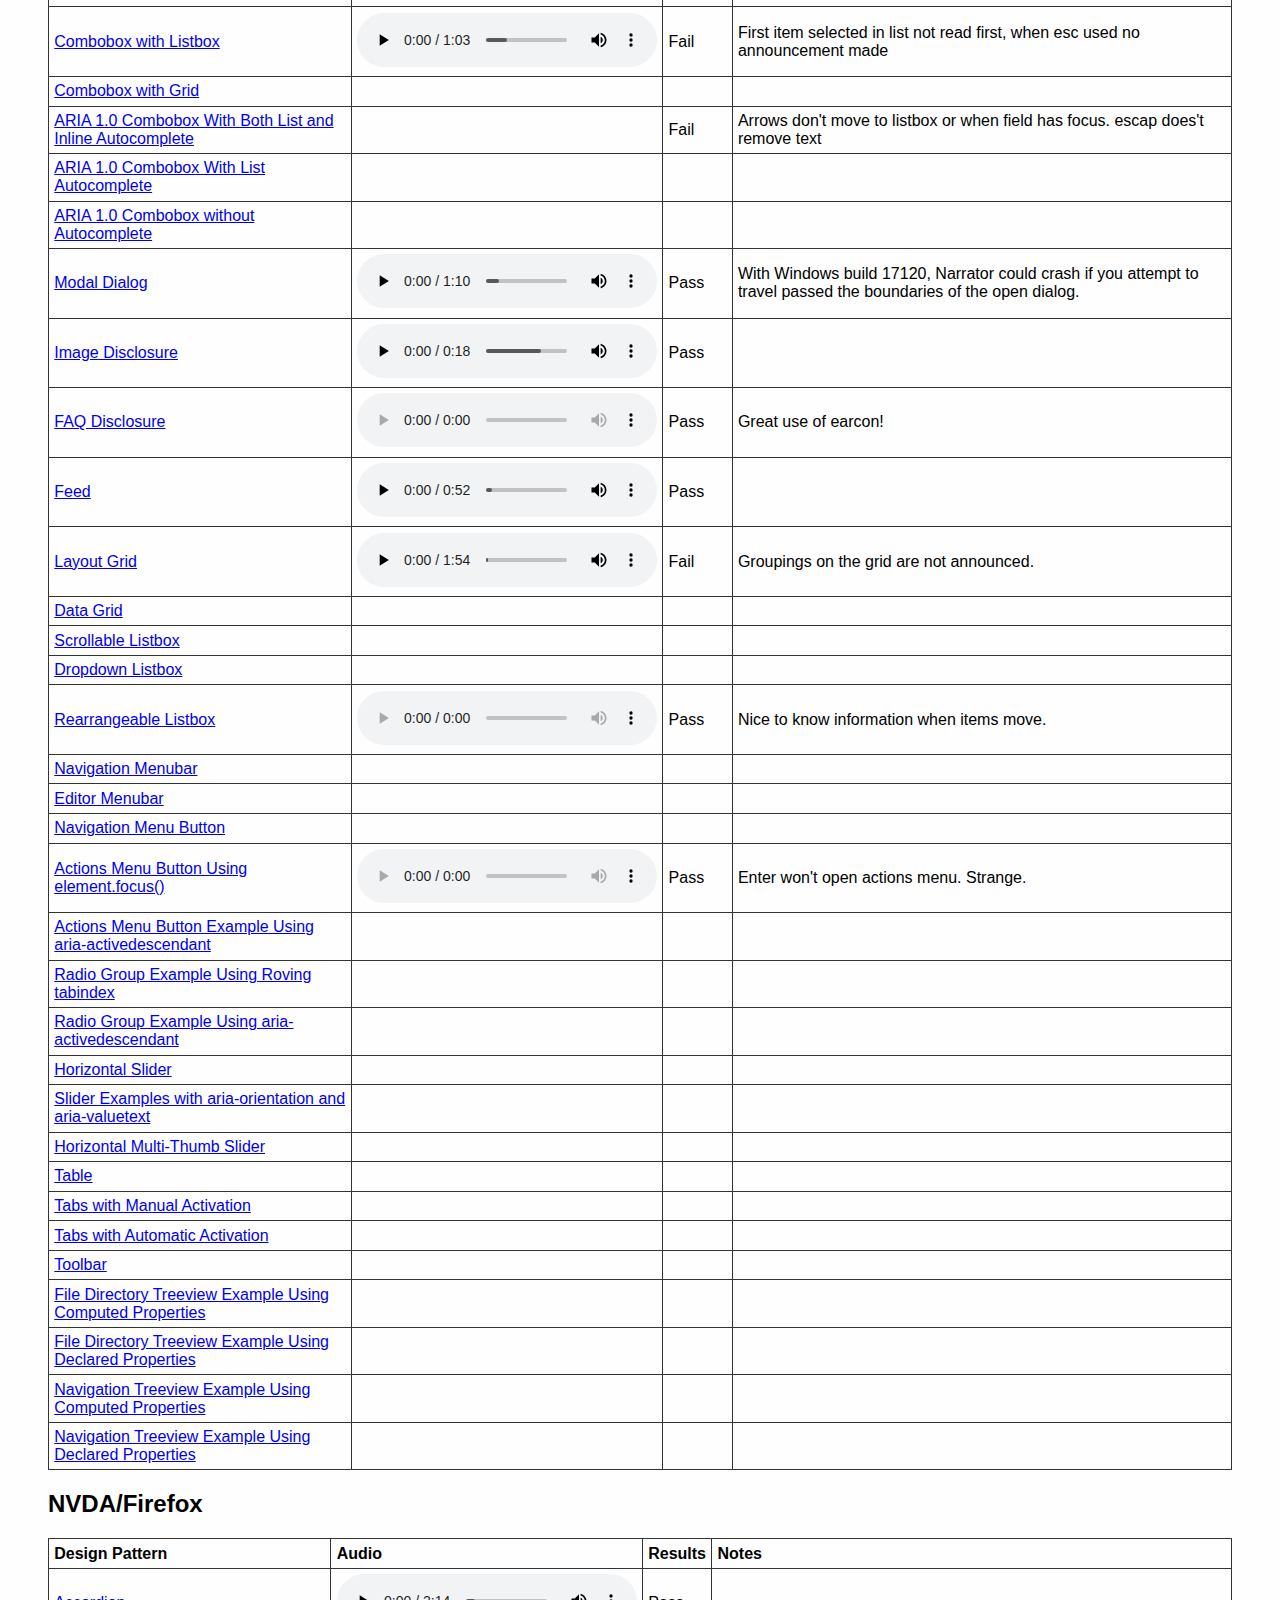
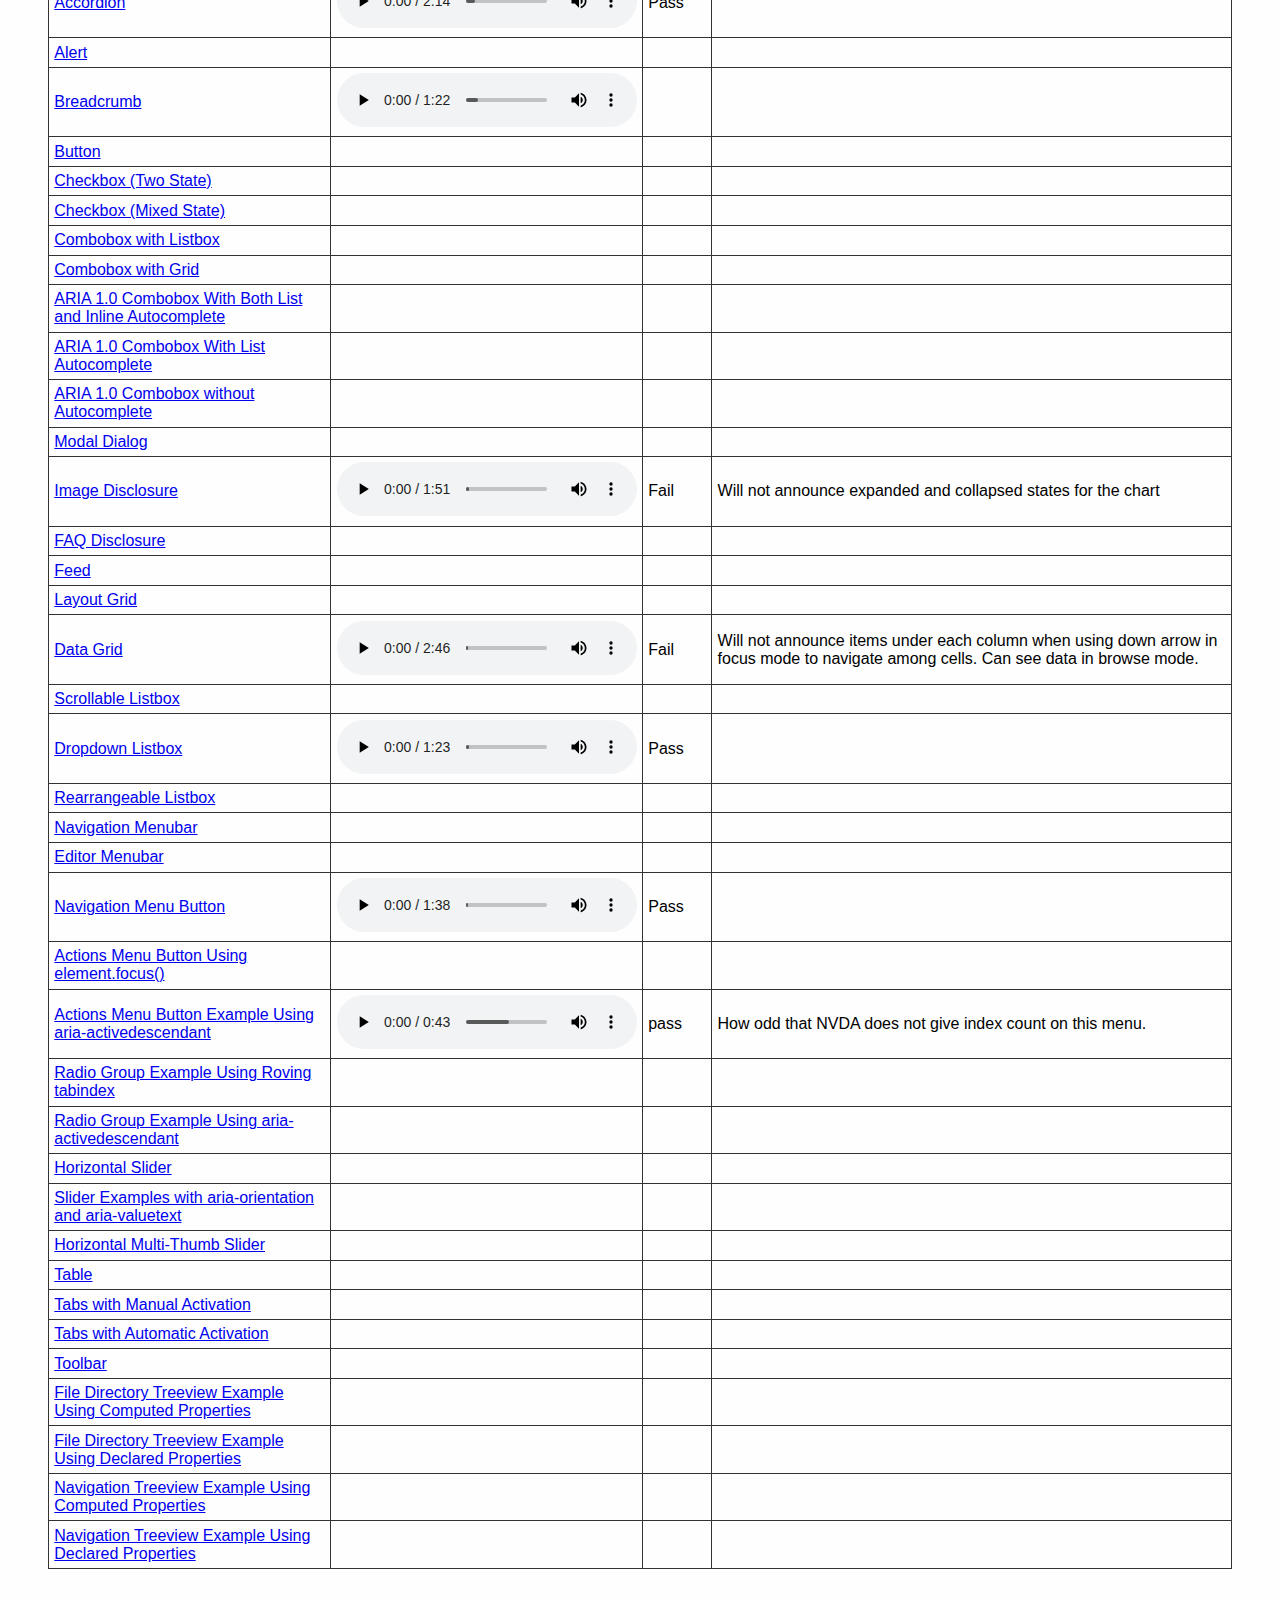
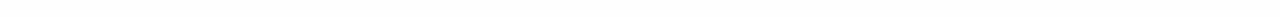
==== commit 1eb9c25e: "Merge branch 'master' of https://github.com/NataliePatriceTucker/ATTestRepo" ====
--- a/hostingstart.html
+++ b/hostingstart.html
@@ -173,7 +173,7 @@
     </tr>
     <tr>
         <td><a href="https://www.w3.org/TR/wai-aria-practices-1.1/examples/menu-button/menu-button-actions.html">Actions Menu Button Using element.focus()</a></td>
-        <td></td>
+        <td><audio src="audio/menubuttonactions-nve.mp3" controls> </audio></td>
         <td></td>
         <td></td>
     </tr>
@@ -186,9 +186,9 @@
     </tr>
 	<tr>
         <td><a href="https://www.w3.org/TR/wai-aria-practices-1.1/examples/radio/radio-1/radio-1.html">Radio Group Example Using Roving tabindex</a></td>
-        <td></td>
-        <td></td>
-        <td></td>
+        <td><audio src="/audio/radio1-nve.mp3" controls> </audio></td>
+        <td>Fail</td>
+        <td>Will only work best in focus mode, in browse mode, all radio buttons appear on one line and it's hard to tell which is active. </td>
     </tr>
     <tr>
         <td><a href="https://www.w3.org/TR/wai-aria-practices-1.1/examples/radio/radio-2/radio-2.html">Radio Group Example Using aria-activedescendant</a></td>
@@ -198,8 +198,8 @@
     </tr>
     <tr>
         <td><a href="https://www.w3.org/TR/wai-aria-practices-1.1/examples/slider/slider-1.html">Horizontal Slider</a></td>
-        <td></td>
-        <td></td>
+        <td><audio src="audio/slider1-nvf.mp3" controls> </audio></td>
+        <td>Pass</td>
         <td></td>
     </tr>
     <tr>
@@ -210,9 +210,9 @@
     </tr>
     <tr>
         <td><a href="https://www.w3.org/TR/wai-aria-practices-1.1/examples/slider/multithumb-slider.html">Horizontal Multi-Thumb Slider</a></td>
-        <td></td>
-        <td></td>
-        <td></td>
+        <td><audio src="audio/slider3-nve.mp3" controls> </audio> </td>
+        <td>Fail</td>
+        <td>Will not read sliders for their price but will read them for their value. </td>
     </tr>
 	<tr>
         <td><a href="https://www.w3.org/TR/wai-aria-practices-1.1/examples/table/table.html">Table</a></td>
@@ -415,9 +415,9 @@
             </tr>
             <tr>
                 <td><a href="https://www.w3.org/TR/wai-aria-practices-1.1/examples/menu-button/menu-button-actions.html">Actions Menu Button Using element.focus()</a></td>
-                <td></td>
-                <td></td>
-                <td></td>
+                <td><audio src="audio/menubuttonactions-nae.mp3" controls> </audio> </td>
+                <td>Pass</td>
+                <td>Enter won't open actions menu. Strange. </td>
             </tr>
             <tr>
                 <td><a href="https://www.w3.org/TR/wai-aria-practices-1.1/examples/menu-button/menu-button-actions-active-descendant.html">Actions Menu Button Example Using aria-activedescendant</a></td>
@@ -652,8 +652,8 @@
             </tr>
             <tr>
                 <td><a href="https://www.w3.org/TR/wai-aria-practices-1.1/examples/menu-button/menu-button-links.html">Navigation Menu Button</a></td>
-                <td></td>
-                <td></td>
+                <td><audio src="audio/menubuttonlink-nvf.mp3" controls></td>
+                <td>Pass</td>
                 <td></td>
             </tr>
             <tr>
@@ -664,9 +664,9 @@
             </tr>
             <tr>
                 <td><a href="https://www.w3.org/TR/wai-aria-practices-1.1/examples/menu-button/menu-button-actions-active-descendant.html">Actions Menu Button Example Using aria-activedescendant</a></td>
-                <td></td>
-                <td></td>
-                <td></td>
+                <td><audio src="/audio/menubuttonactivedescendant-nvf.mp3" controls> </audio></td>
+                <td>pass</td>
+                <td>How odd that NVDA does not give index count on this menu. </td>
             </tr>
             <tr>
                 <td><a href="https://www.w3.org/TR/wai-aria-practices-1.1/examples/radio/radio-1/radio-1.html">Radio Group Example Using Roving tabindex</a></td>
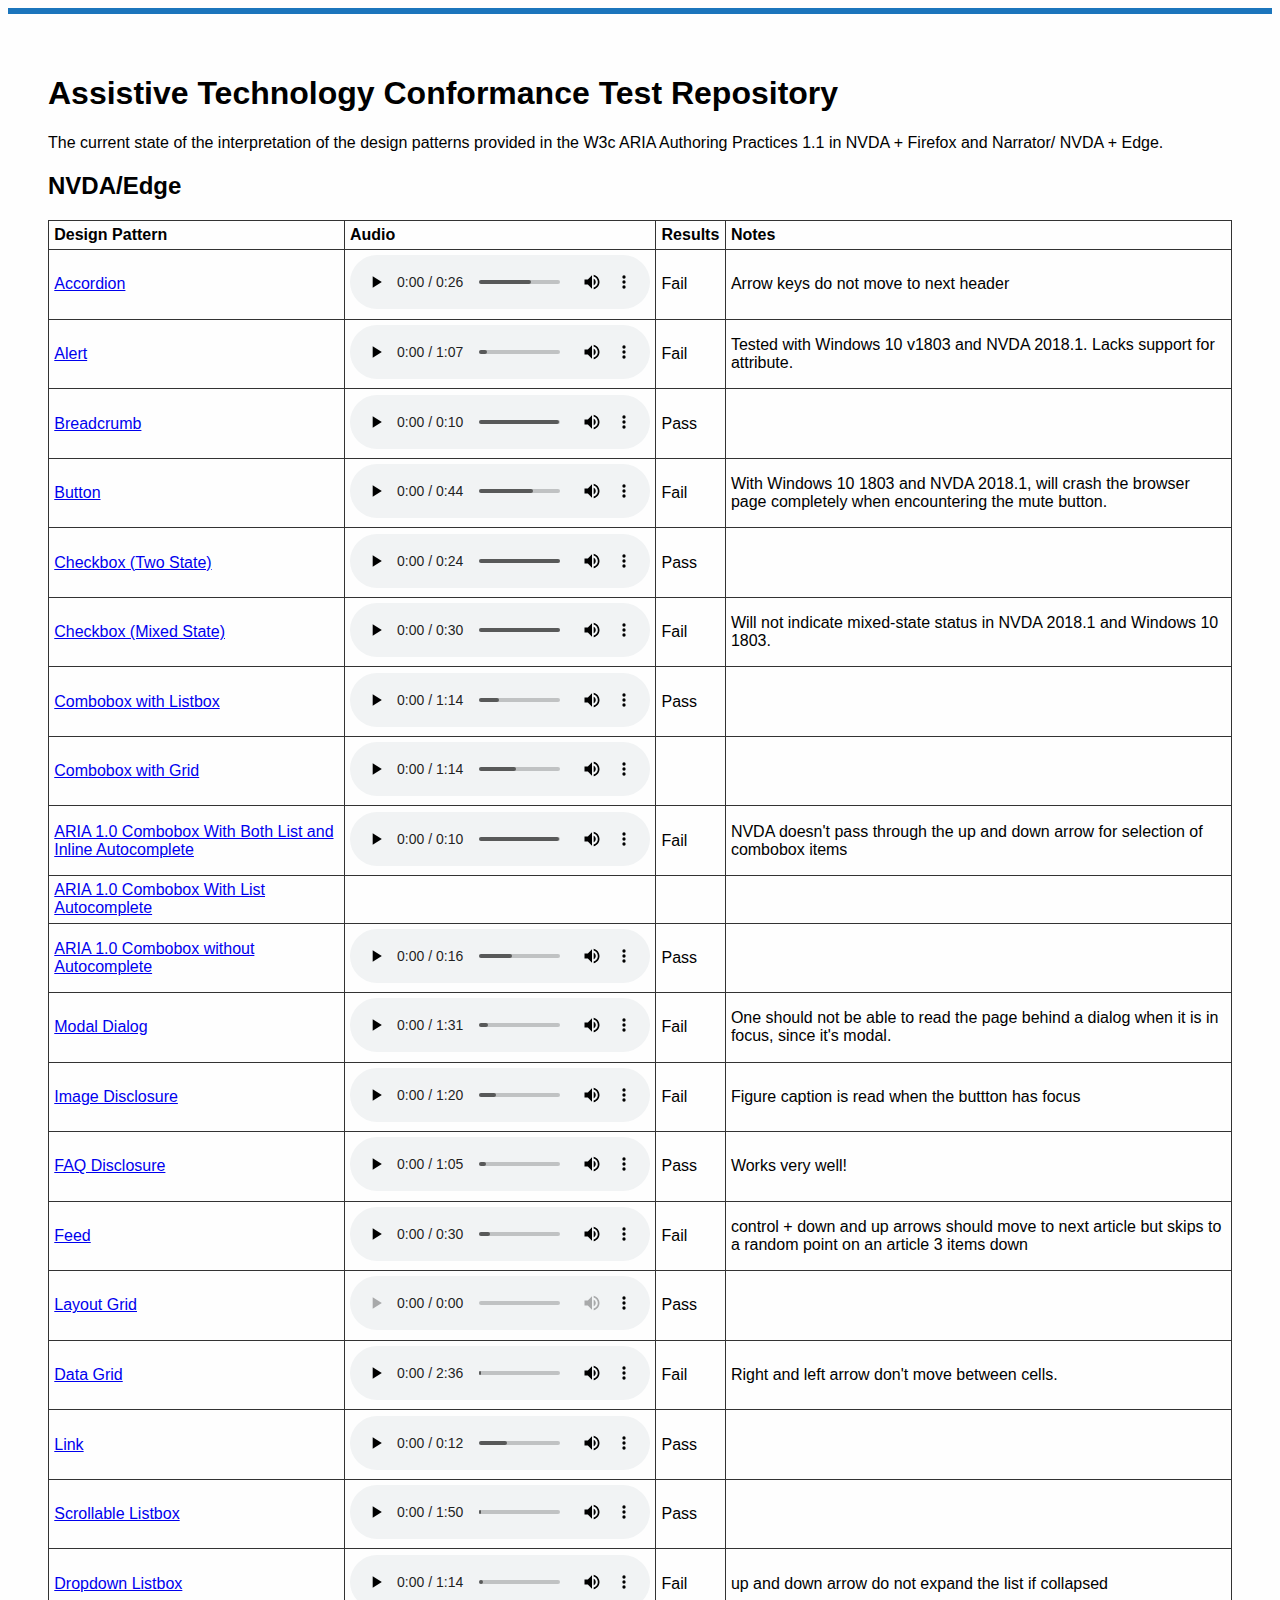
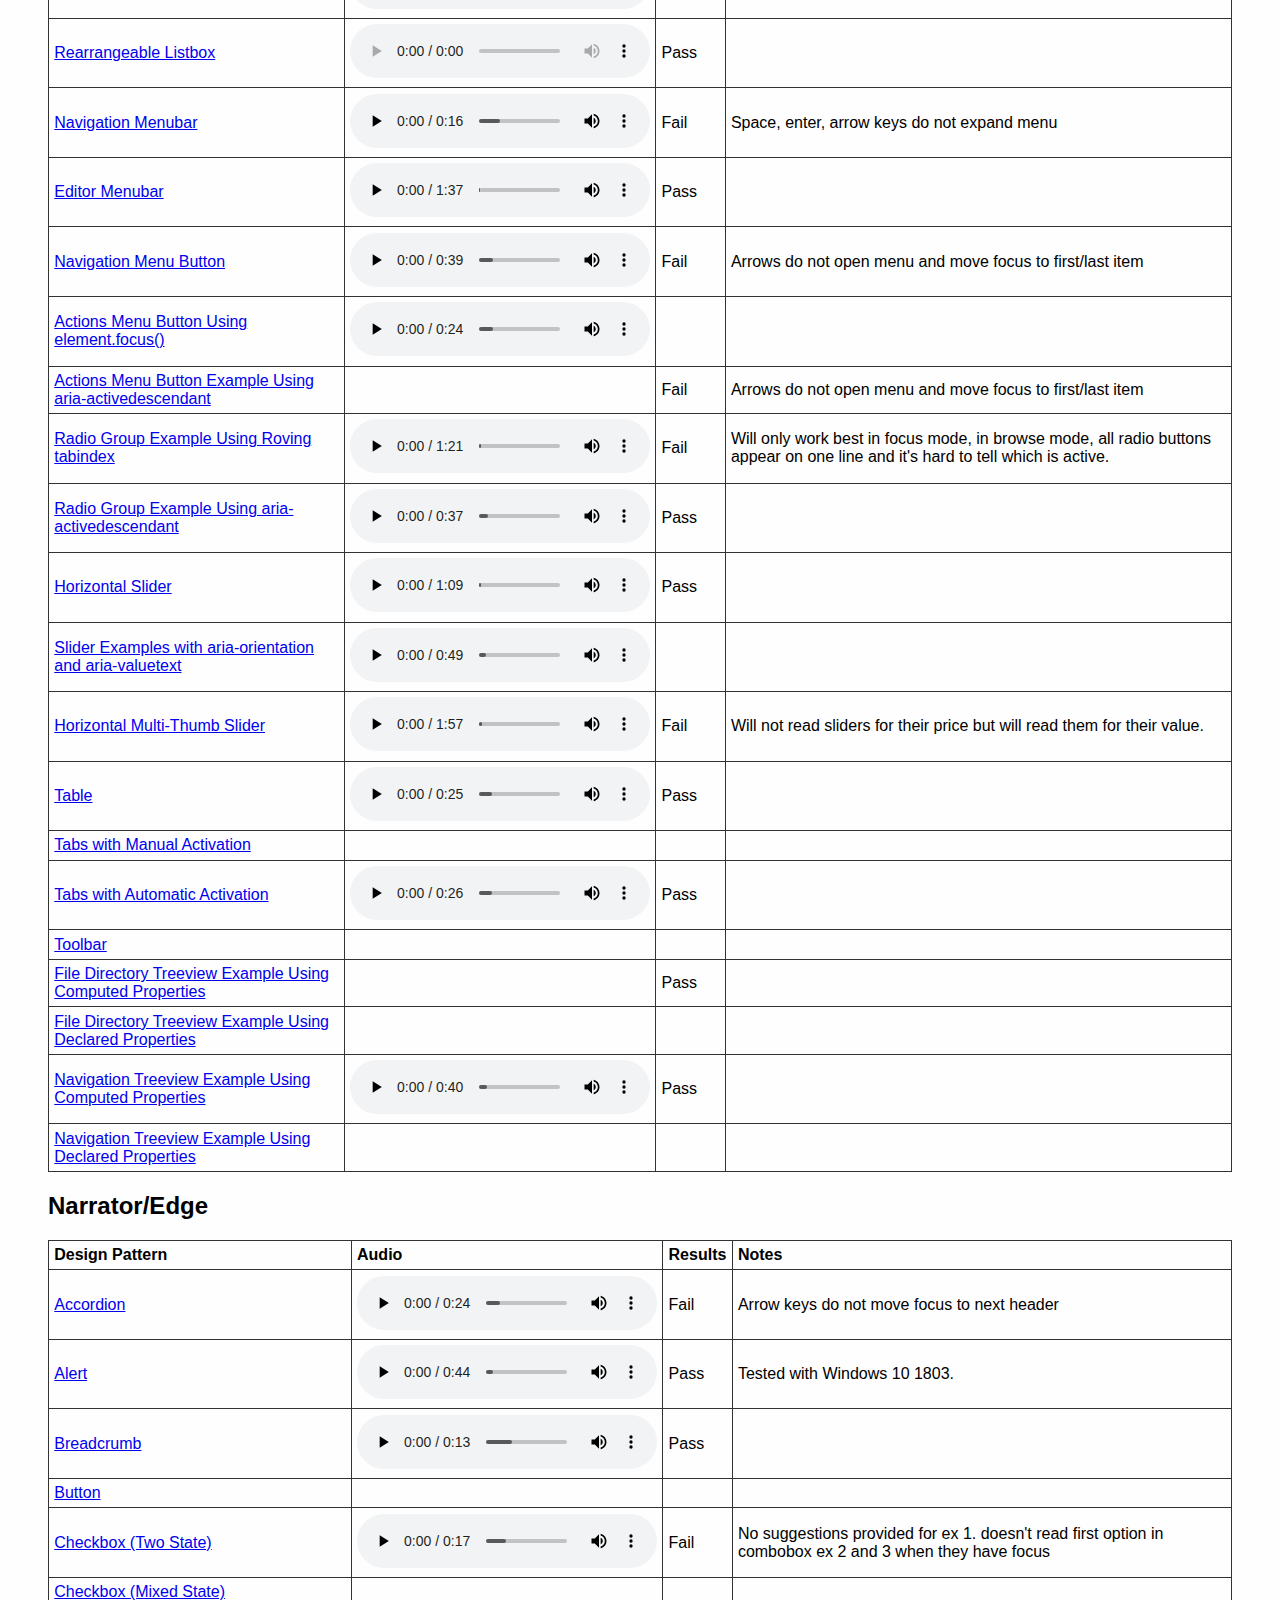
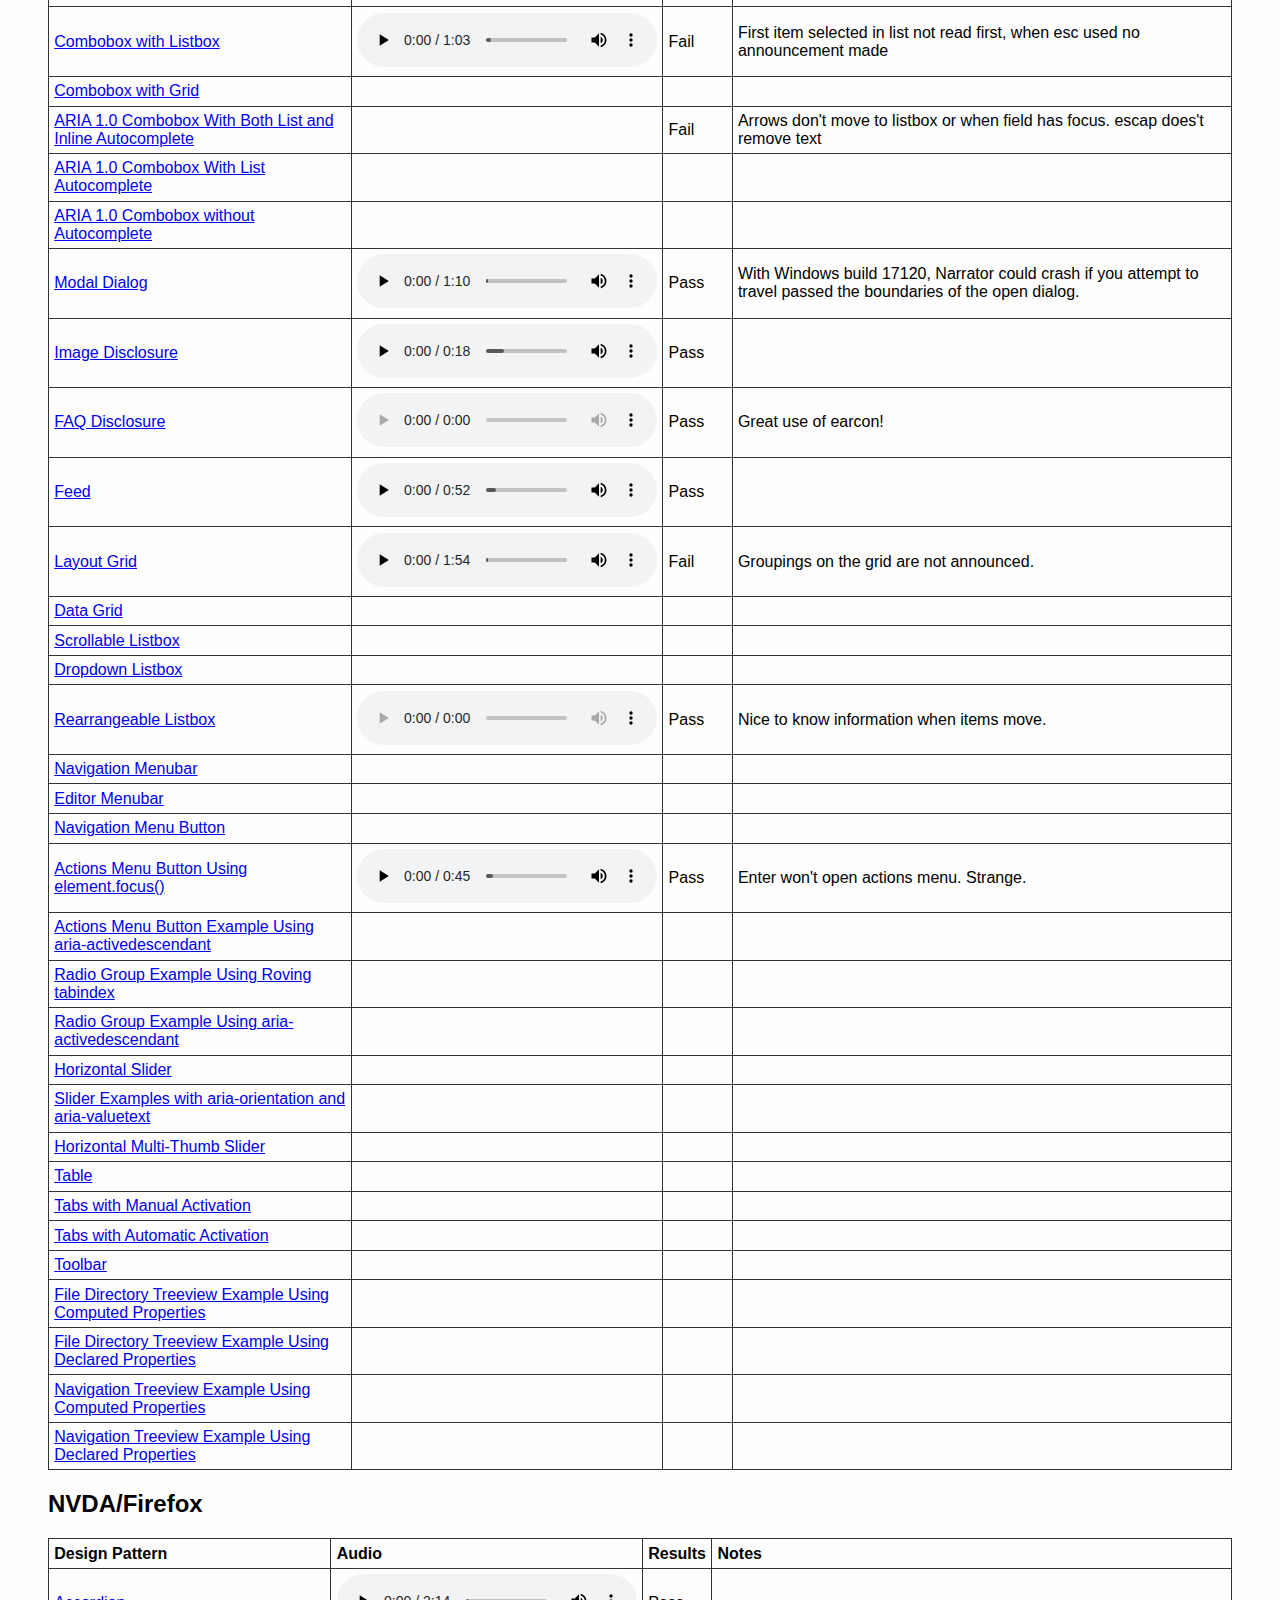
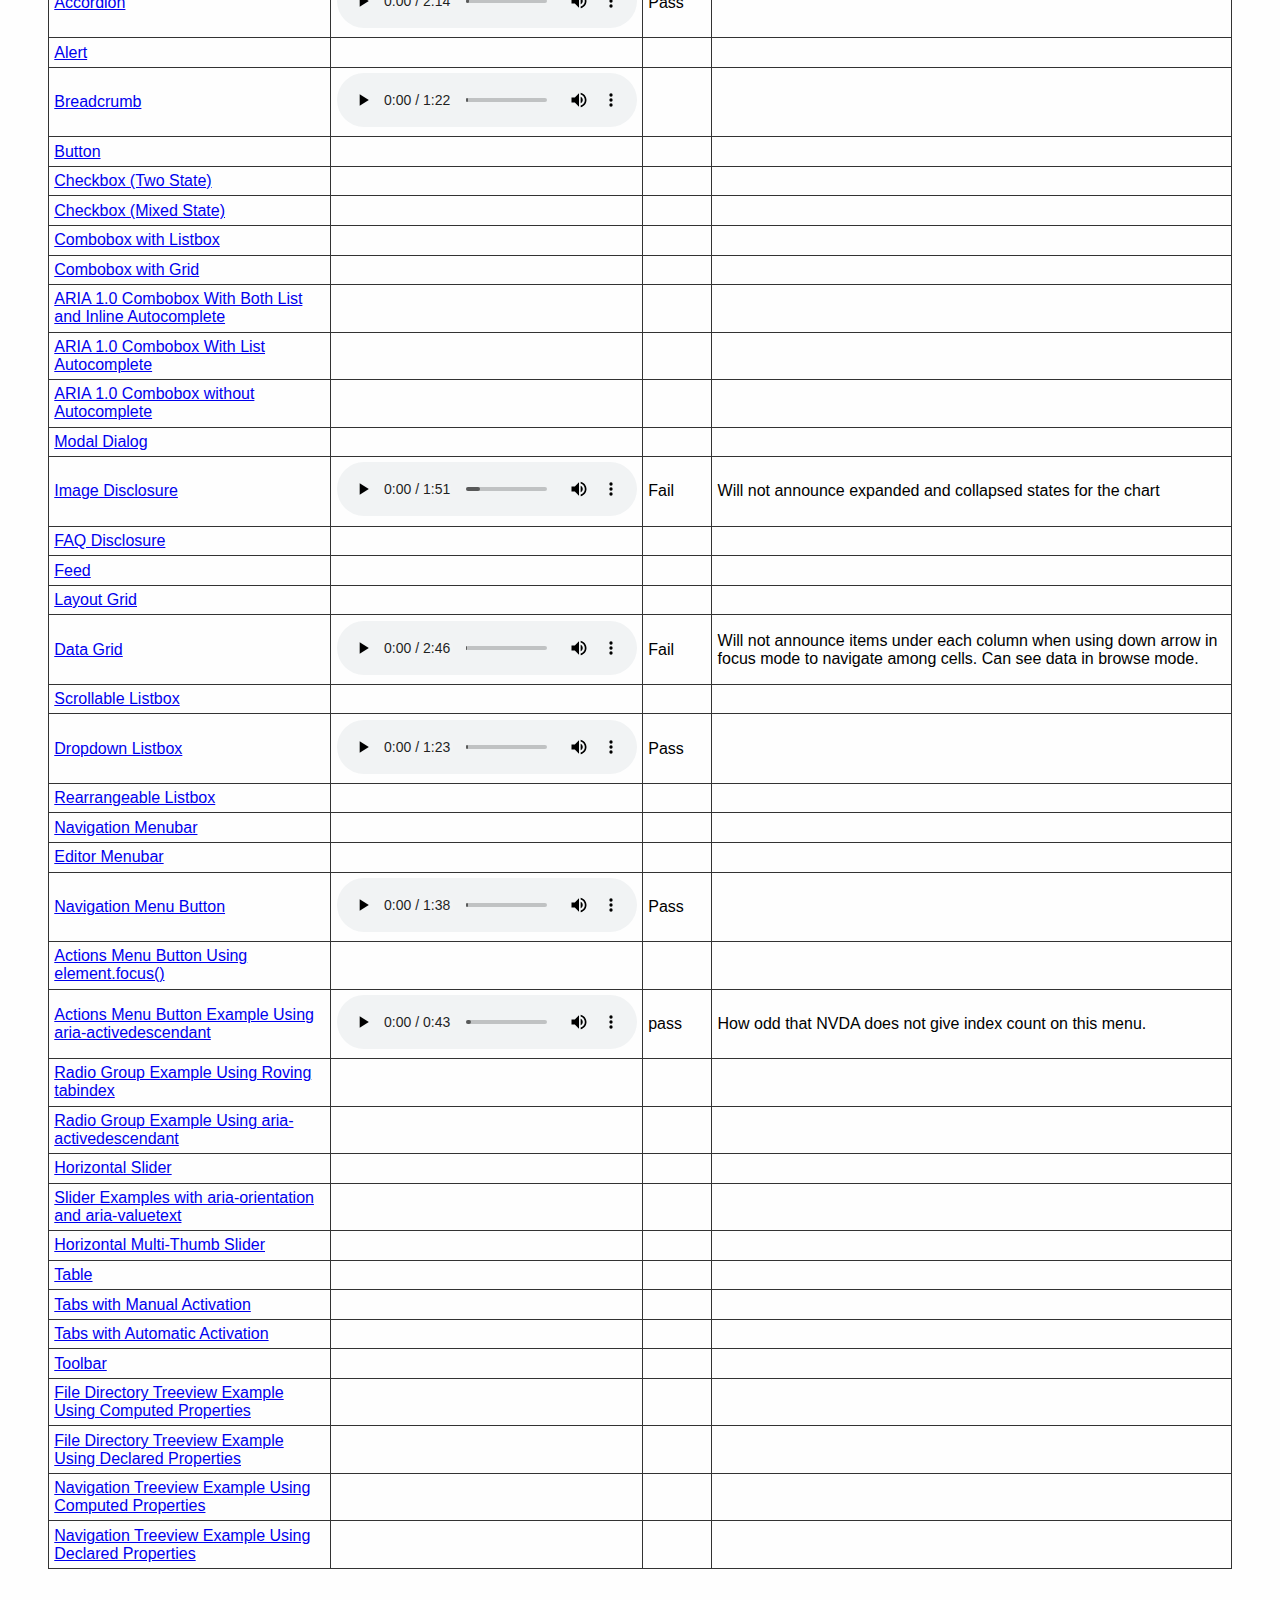
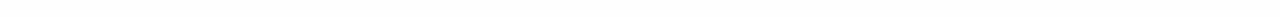
==== commit f79ef554: "tweaks" ====
--- a/hostingstart.html
+++ b/hostingstart.html
@@ -415,7 +415,7 @@
             </tr>
             <tr>
                 <td><a href="https://www.w3.org/TR/wai-aria-practices-1.1/examples/menu-button/menu-button-actions.html">Actions Menu Button Using element.focus()</a></td>
-                <td><audio src="audio/menubuttonactions-nae.mp3" controls> </audio> </td>
+                <td><audio src="audio/menubuttonaction-nae.mp3" controls> </audio> </td>
                 <td>Pass</td>
                 <td>Enter won't open actions menu. Strange. </td>
             </tr>
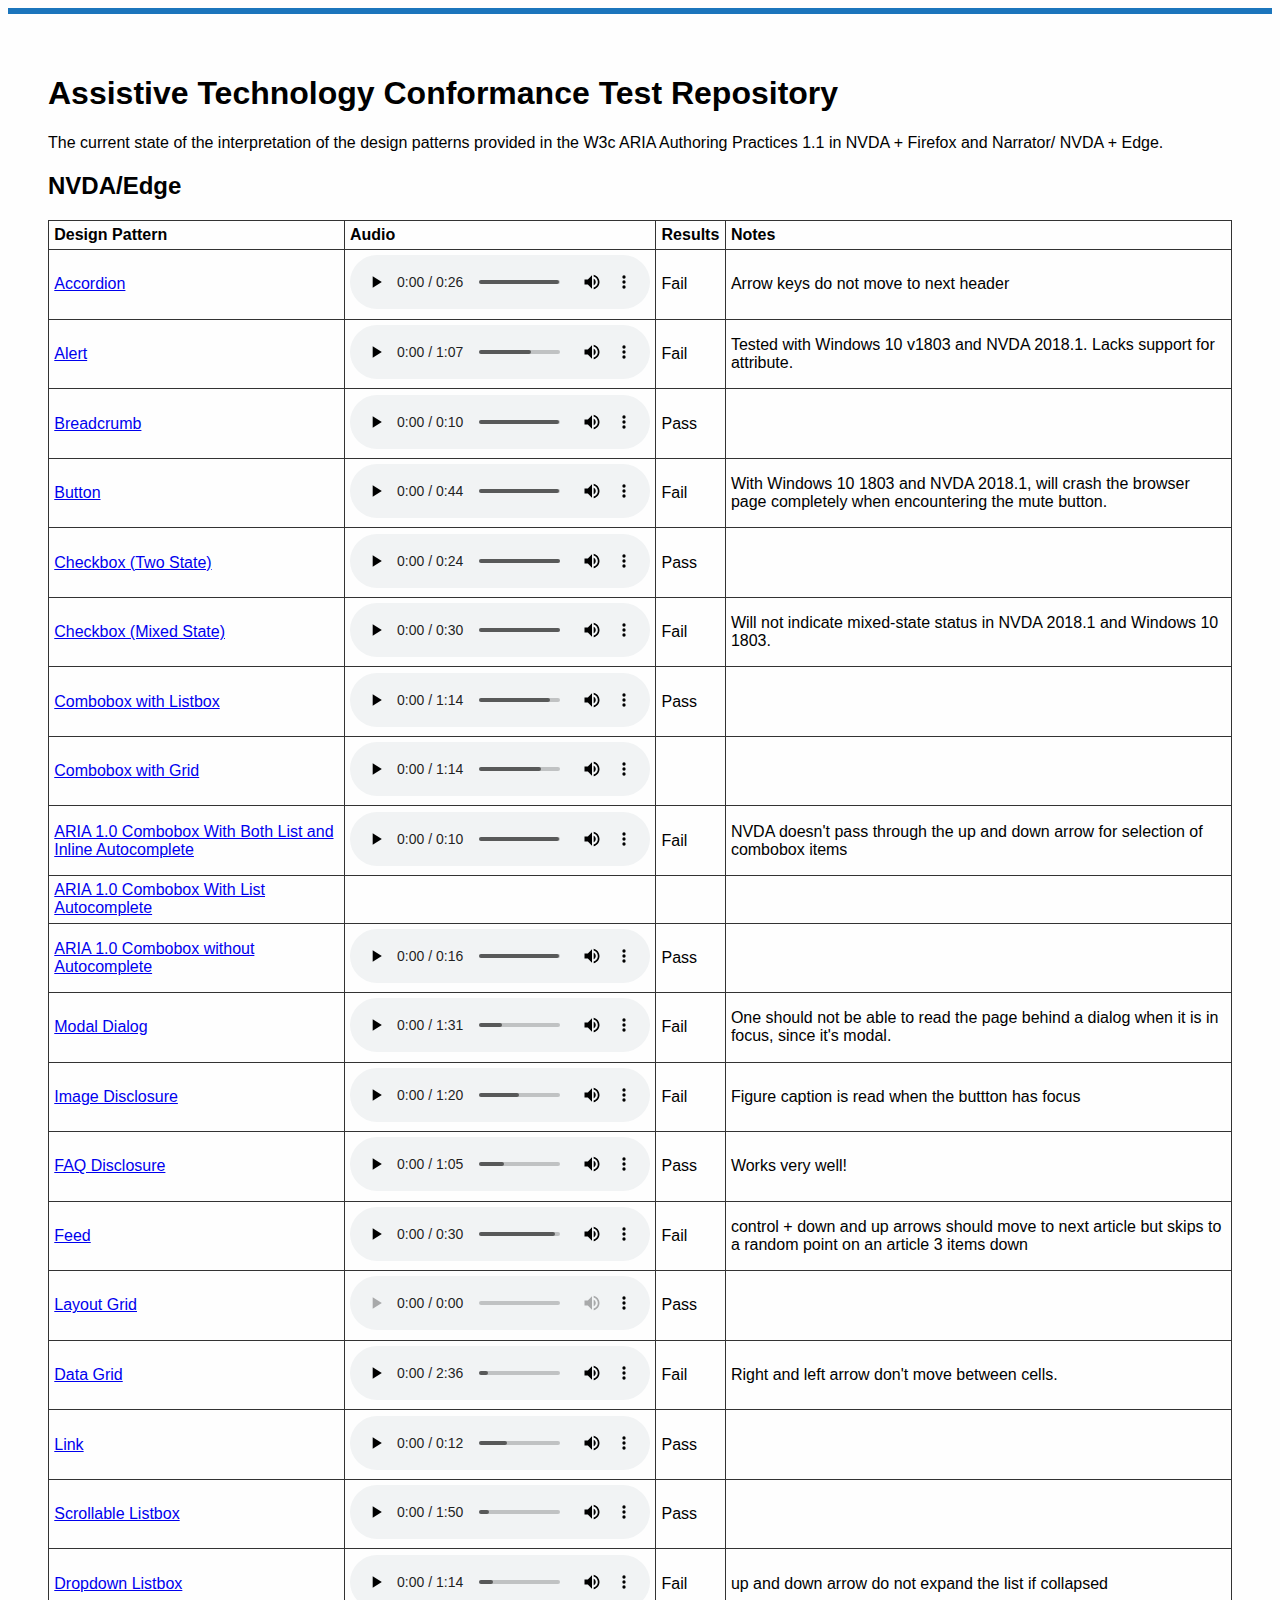
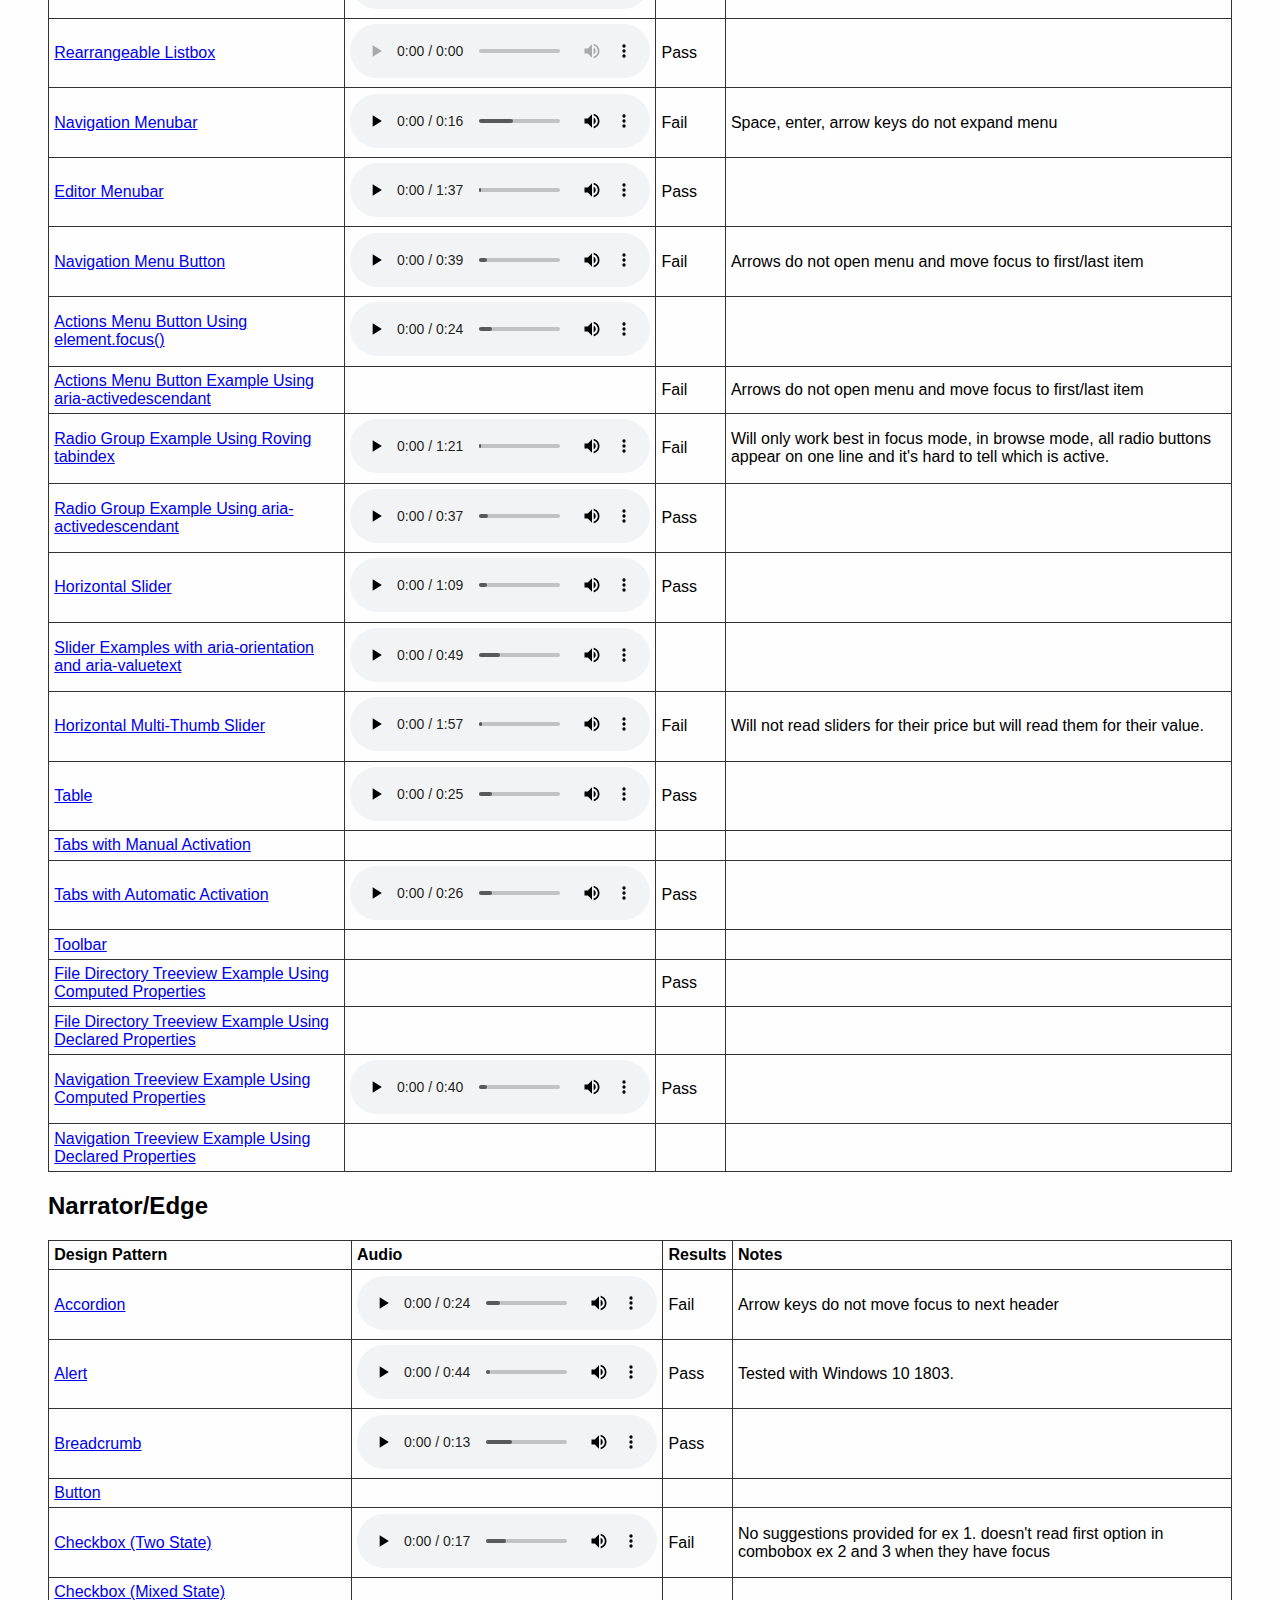
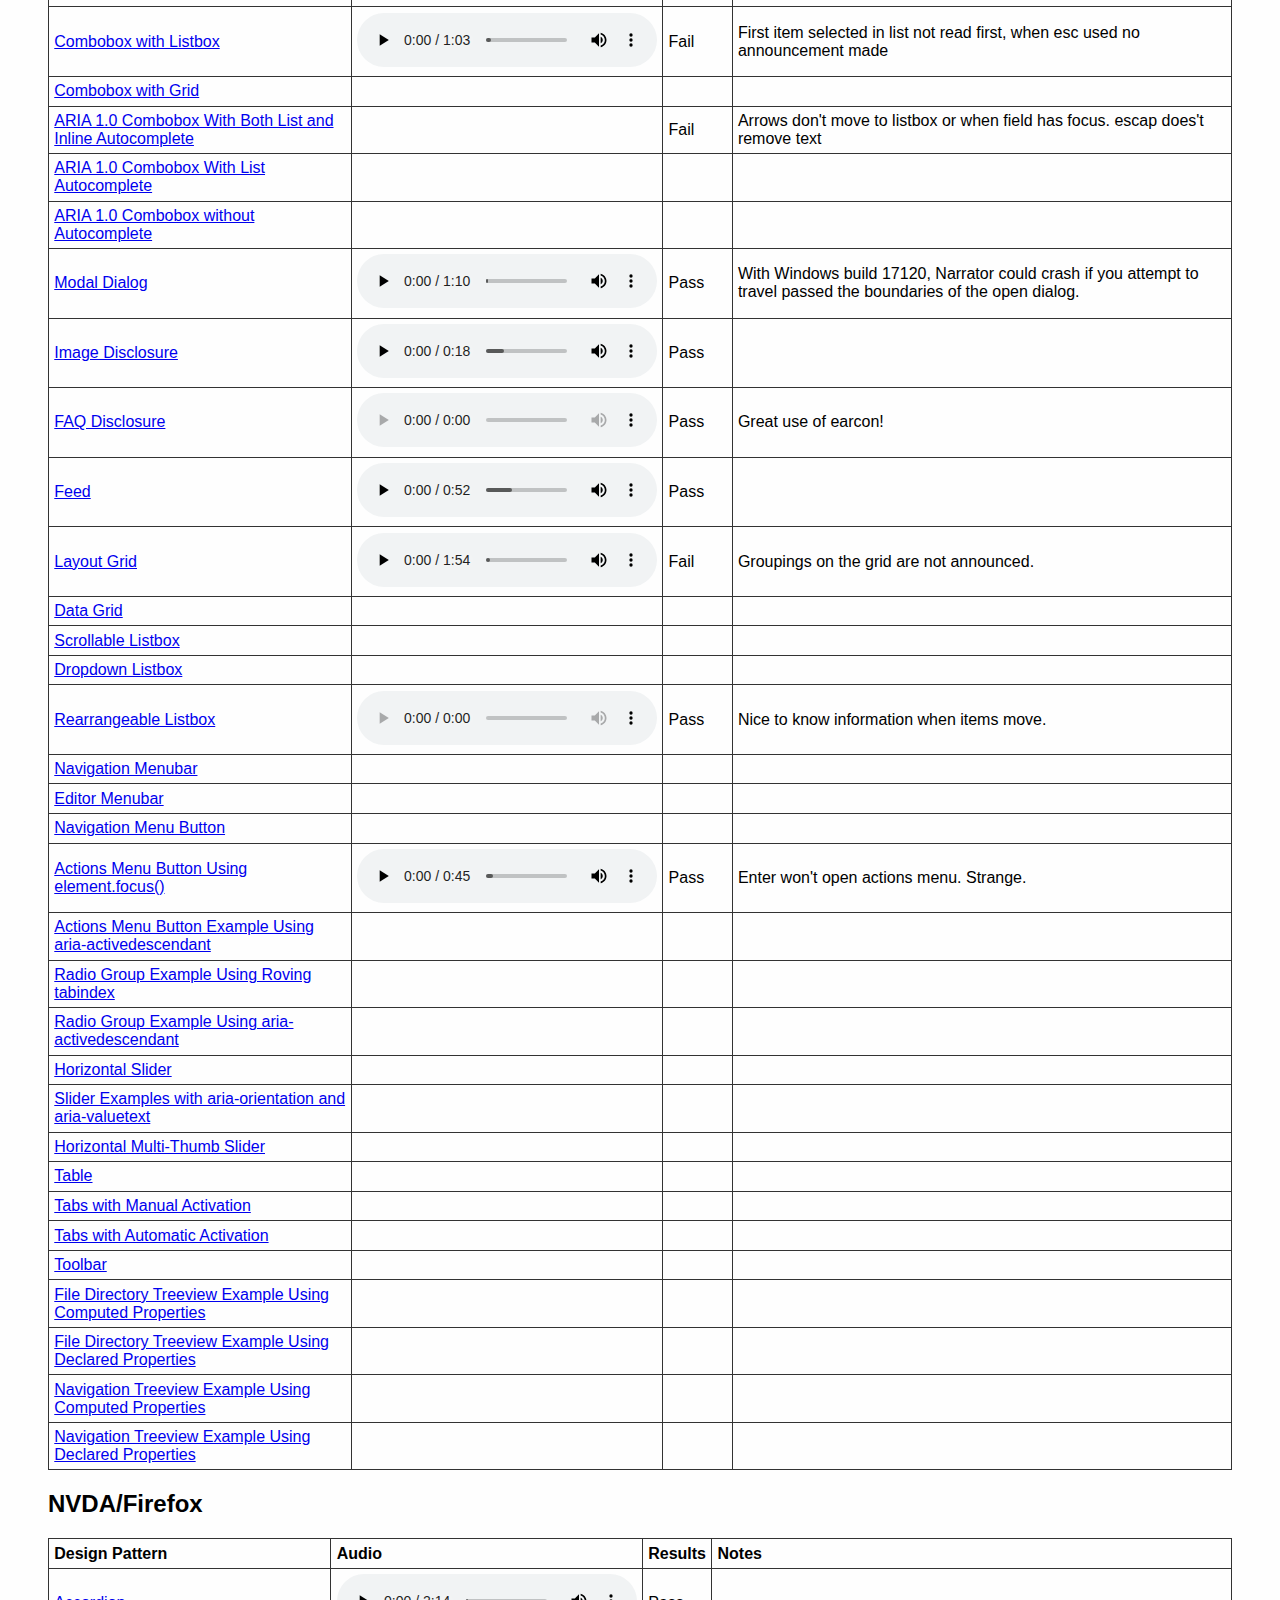
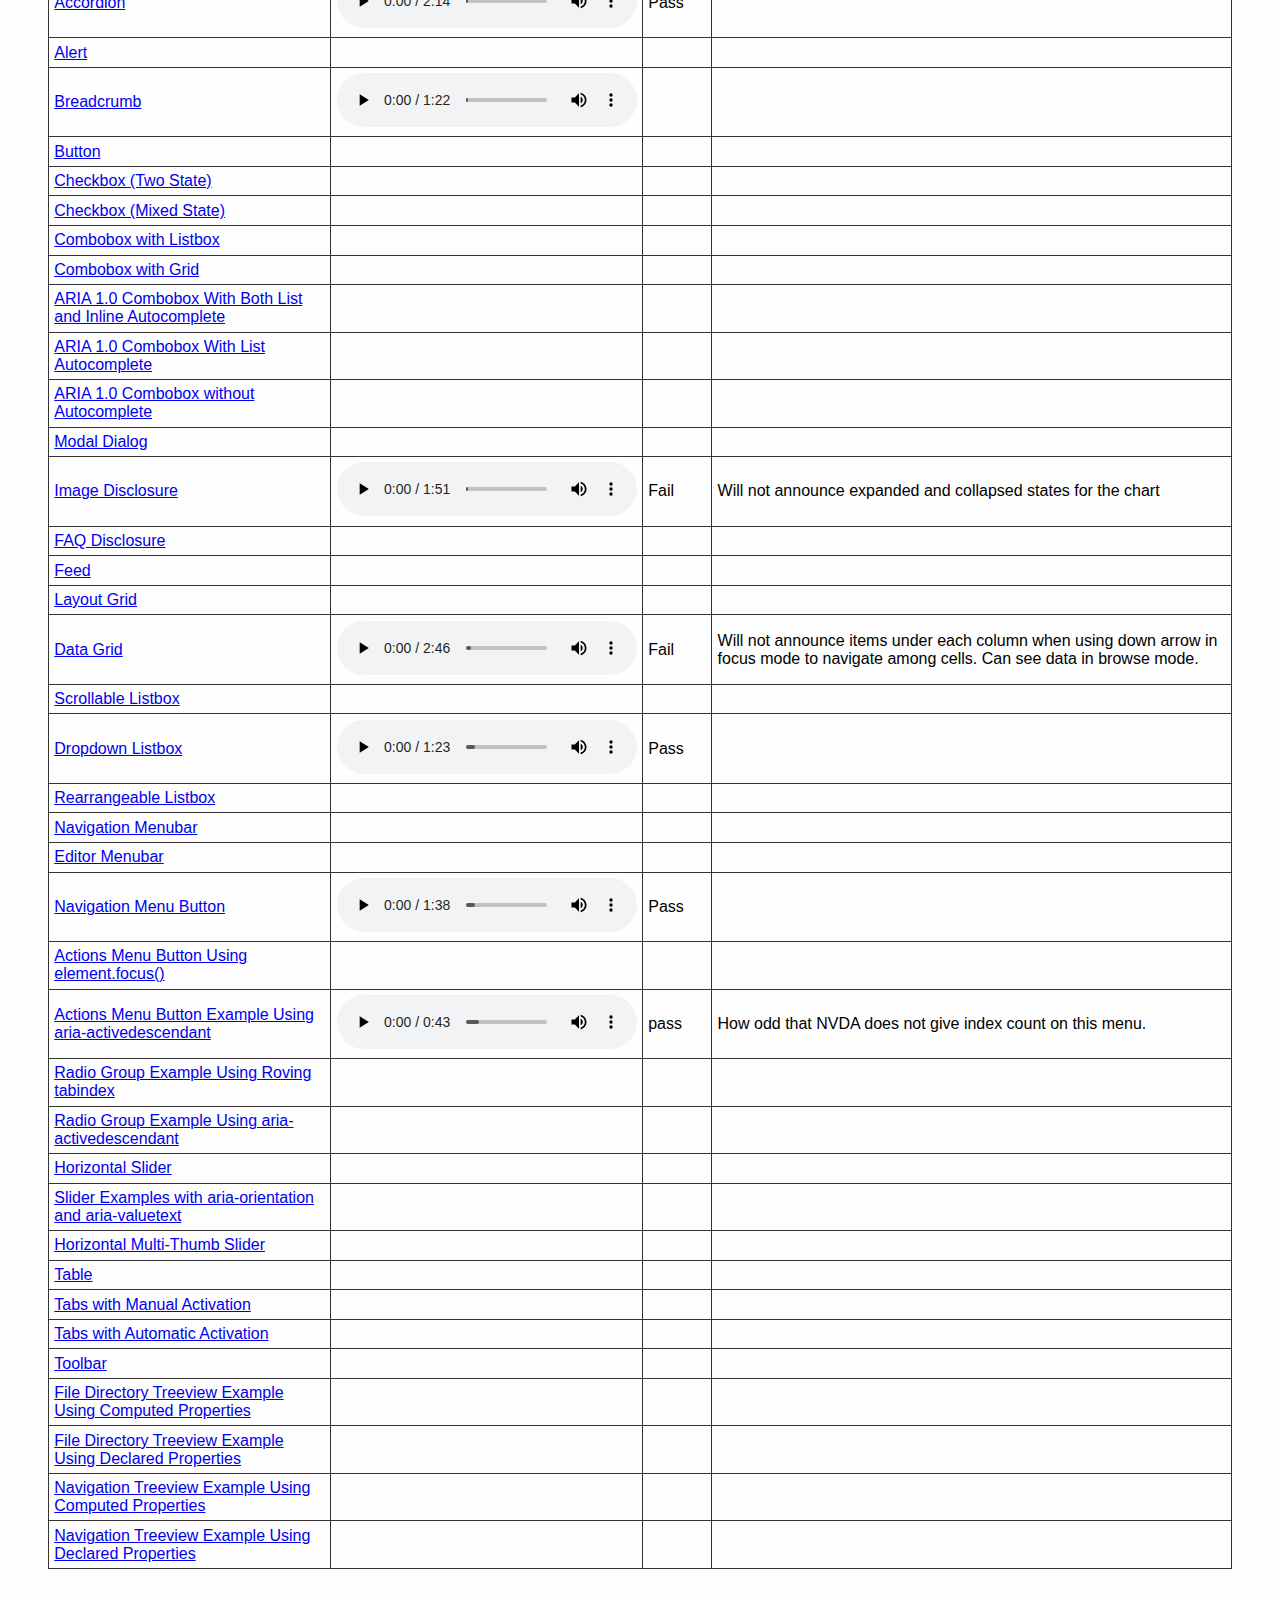
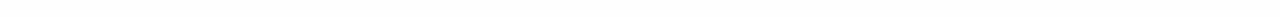
==== commit 5260a535: "tweaks2" ====
--- a/hostingstart.html
+++ b/hostingstart.html
@@ -415,7 +415,7 @@
             </tr>
             <tr>
                 <td><a href="https://www.w3.org/TR/wai-aria-practices-1.1/examples/menu-button/menu-button-actions.html">Actions Menu Button Using element.focus()</a></td>
-                <td><audio src="audio/menubuttonaction-nae.mp3" controls> </audio> </td>
+                <td><audio src="audio/menubuttonaction-nae.mp3" controls></audio></td>
                 <td>Pass</td>
                 <td>Enter won't open actions menu. Strange. </td>
             </tr>
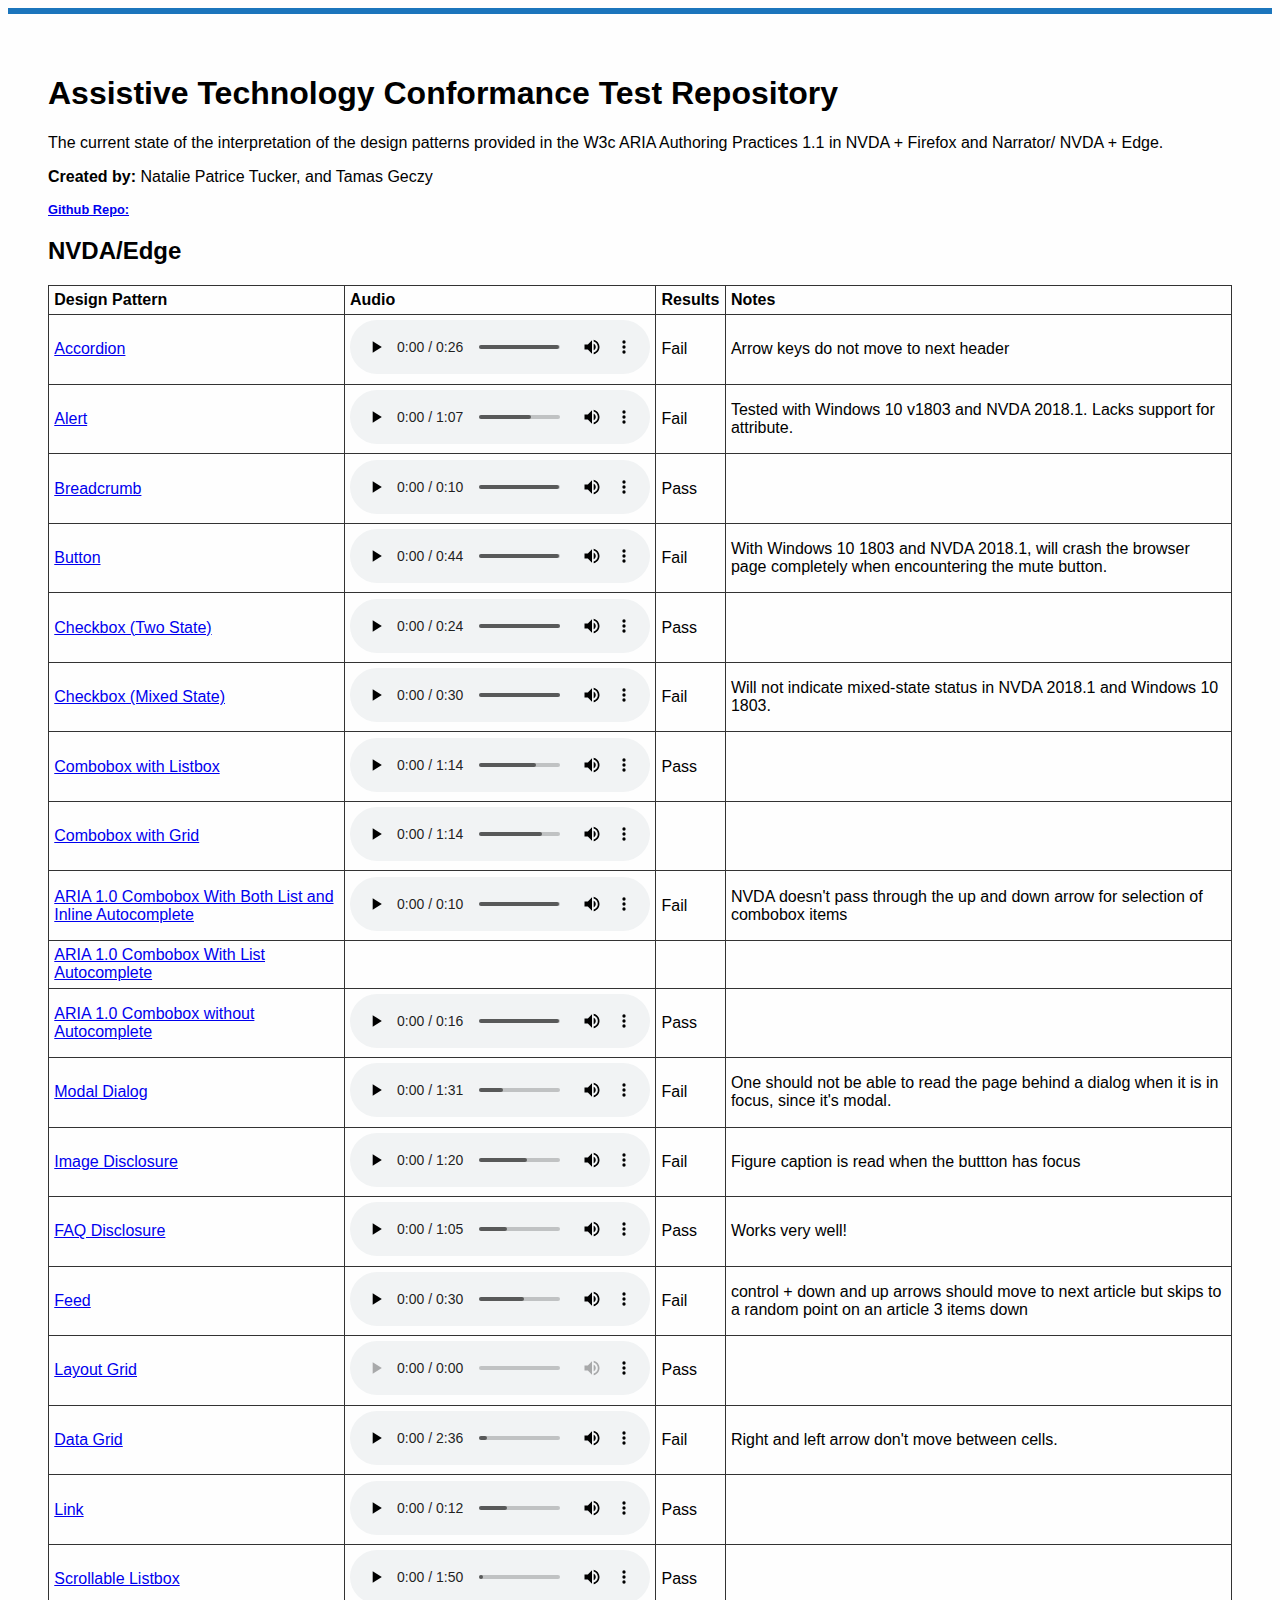
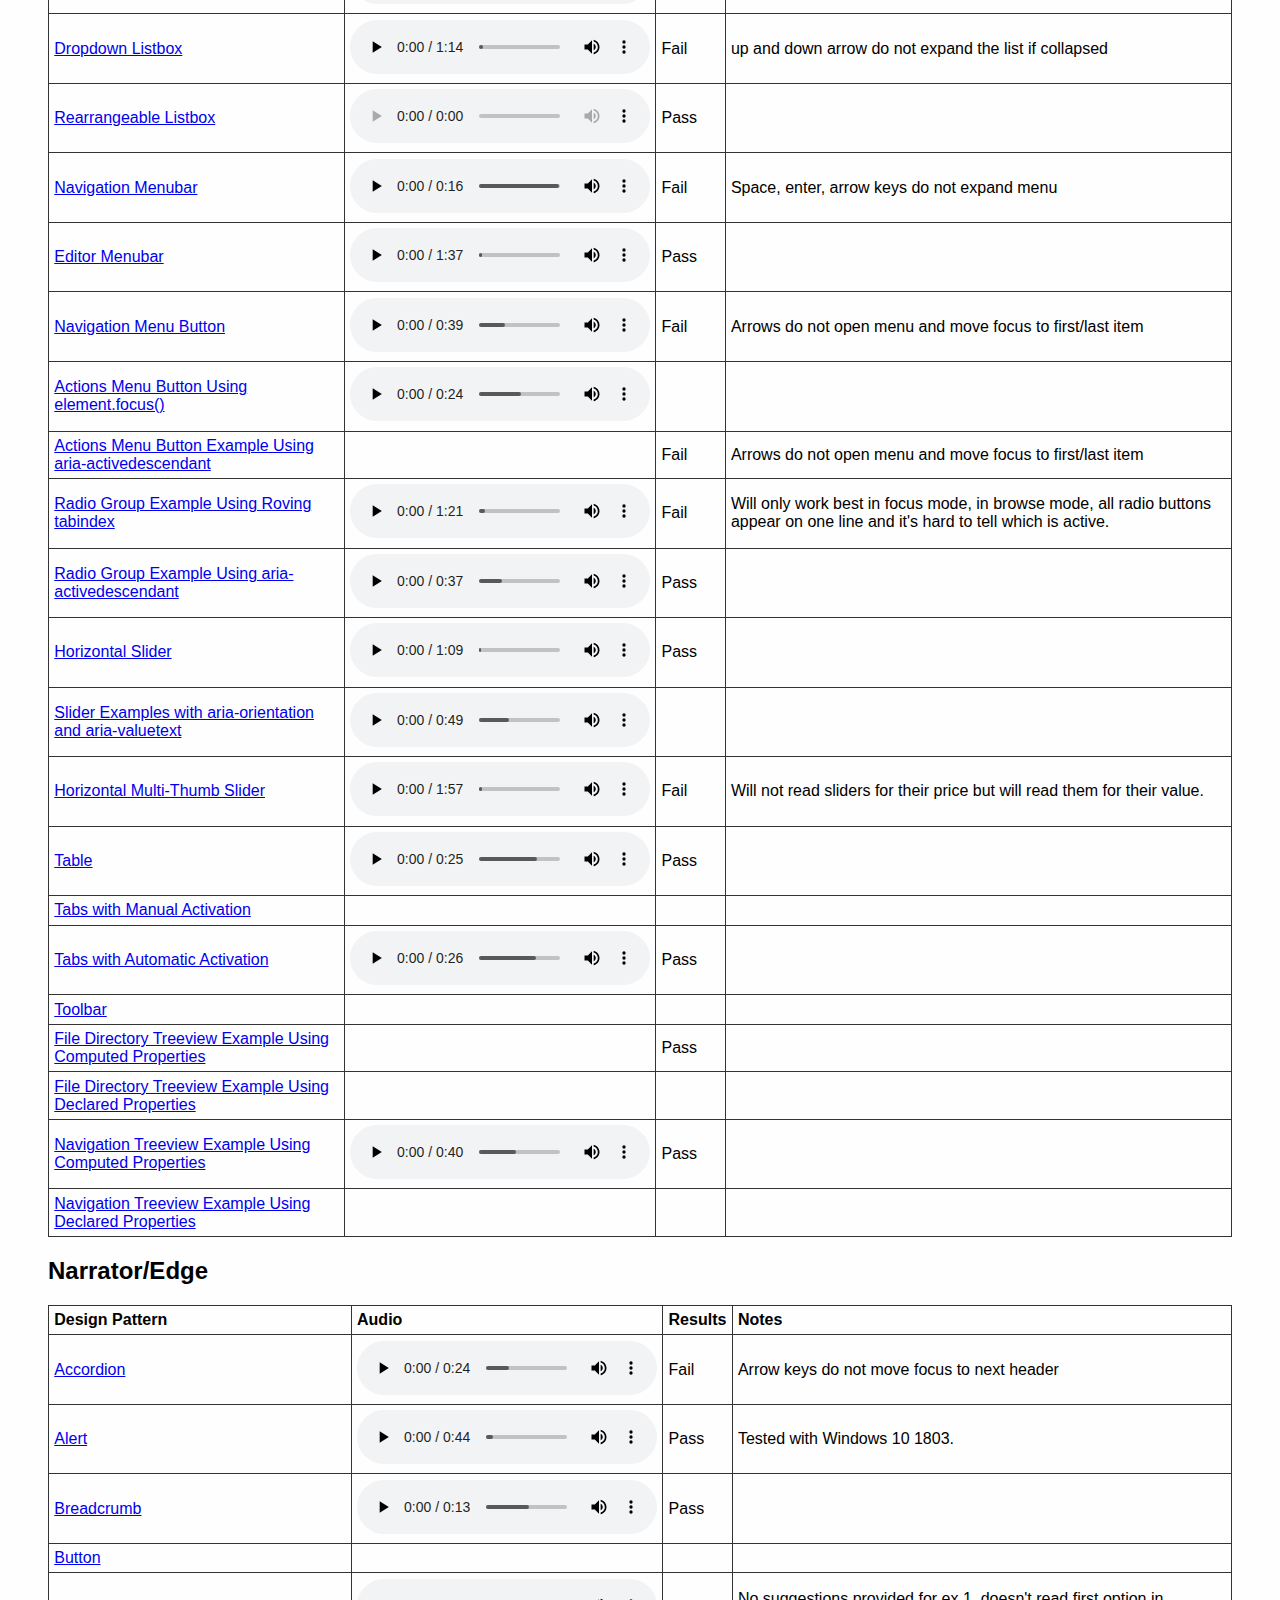
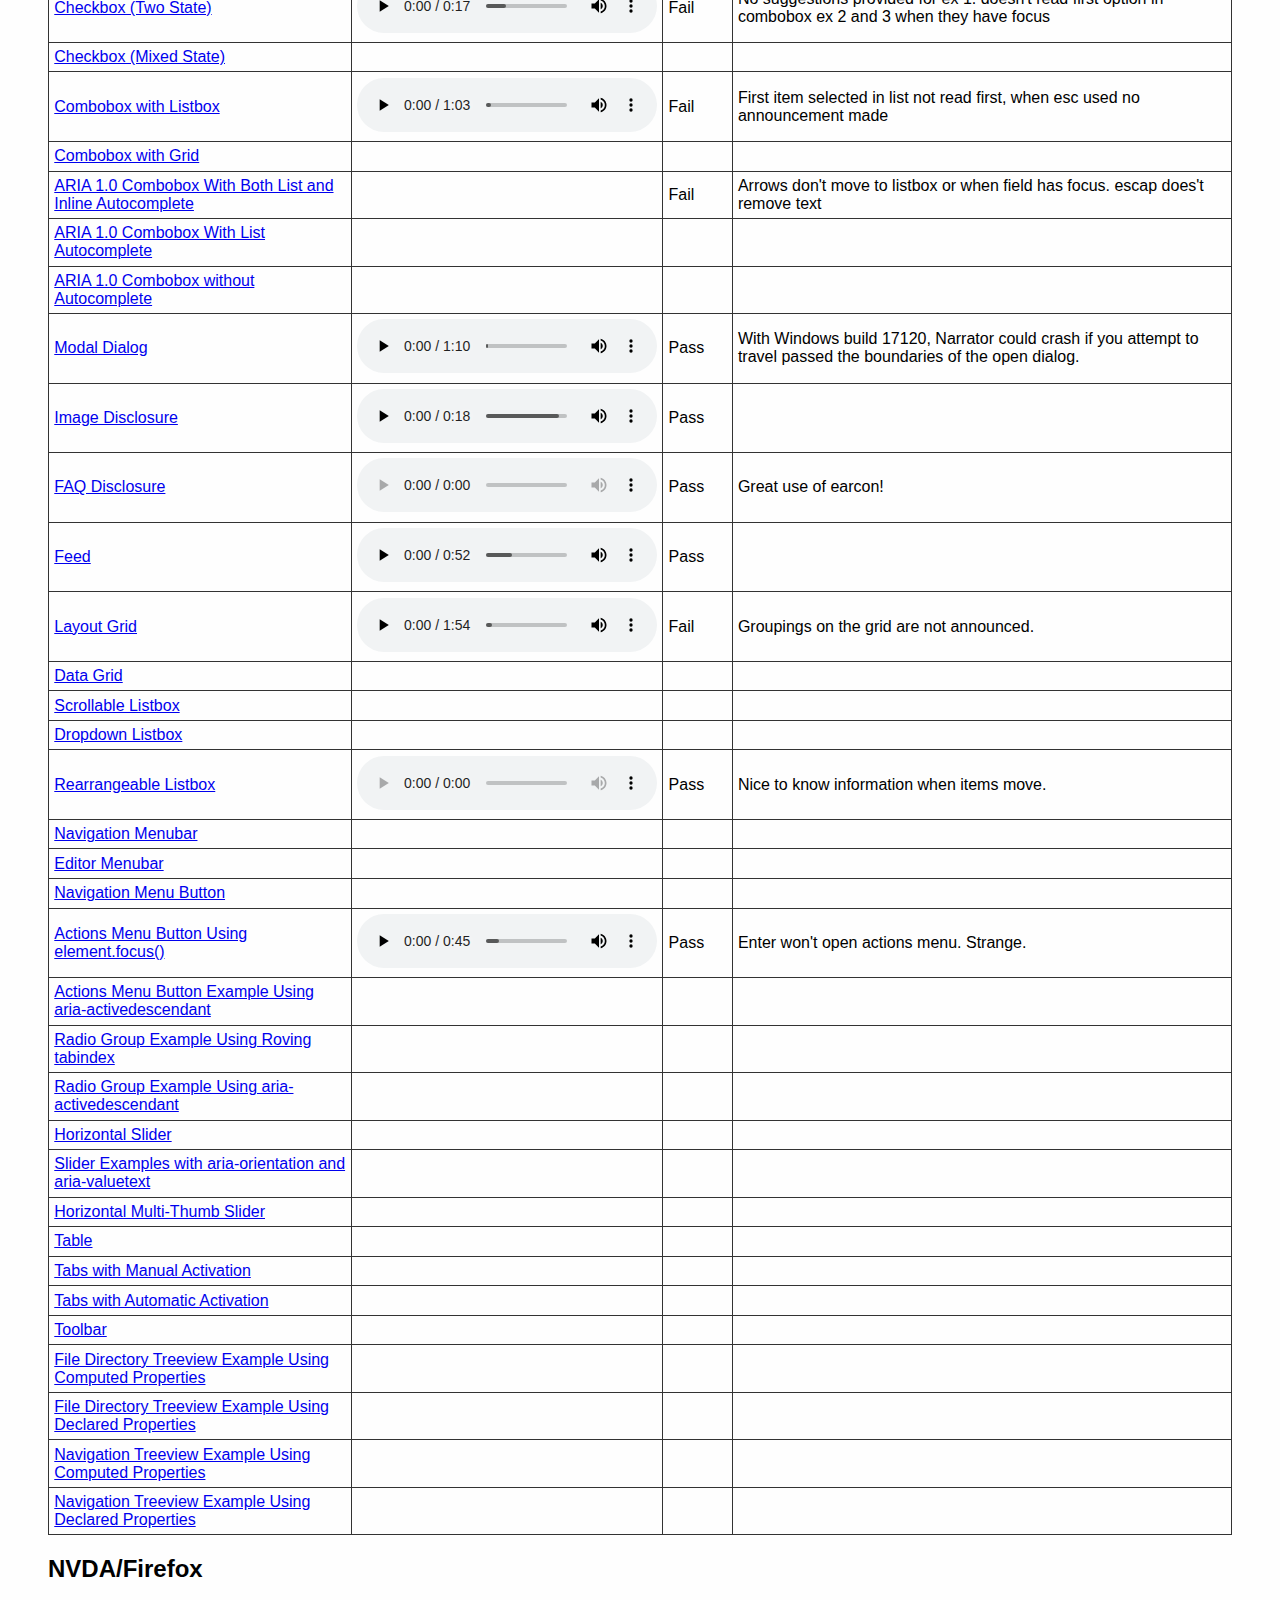
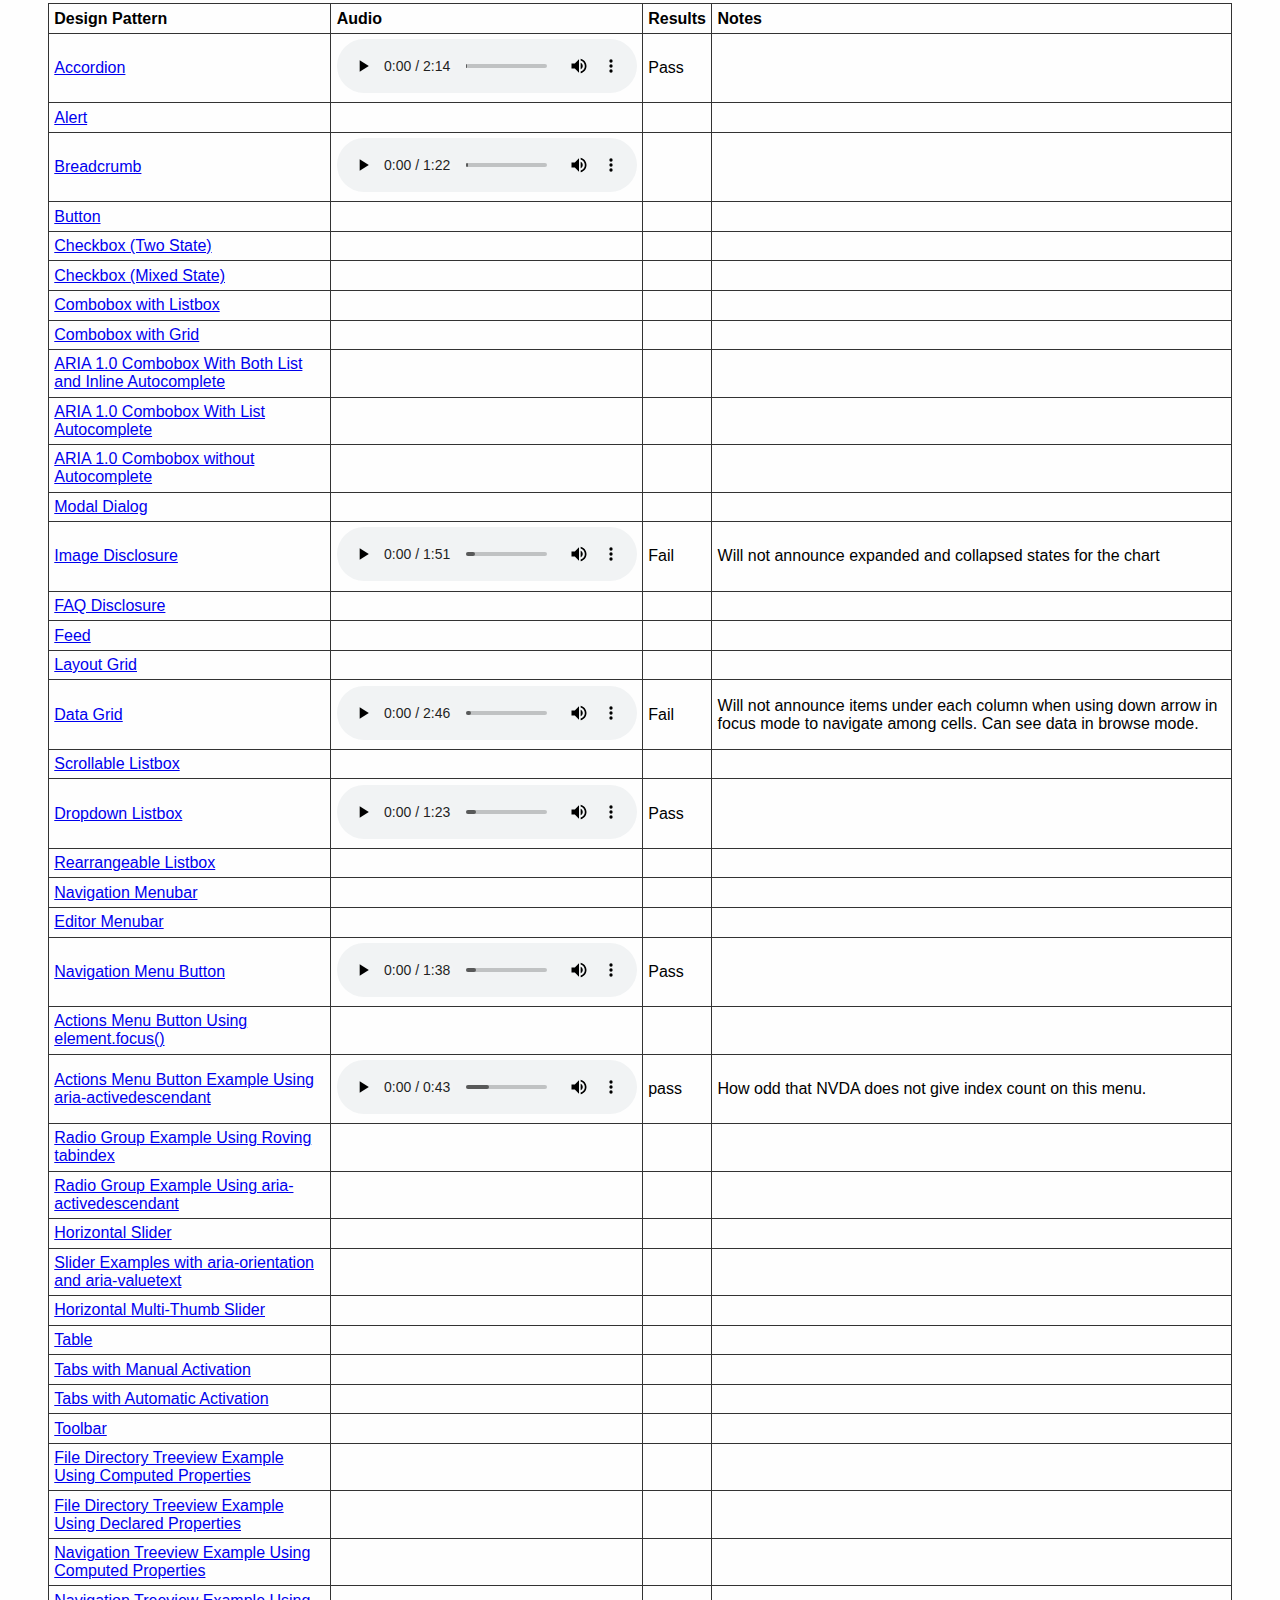
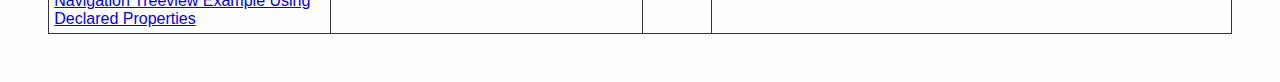
==== commit 507ba1a4: "one last push" ====
--- a/hostingstart.html
+++ b/hostingstart.html
@@ -17,6 +17,13 @@
              Firefox and Narrator/ NVDA + Edge. 
              
         </p>
+        <p>
+            <strong>Created by:</strong> Natalie Patrice Tucker, and Tamas Geczy
+        </p>
+          <p class="small">
+            <a href="https://github.com/NataliePatriceTucker/ATTestRepo"><strong>Github Repo:</strong></a>
+        </p>
+          
       </header>
     <main>
         <h2>NVDA/Edge</h2>
--- a/main.css
+++ b/main.css
@@ -25,6 +25,8 @@
     padding: .33em;
     text-align: left;
   }
+  .small {
+      font-size: .8em;  }
   
   
   